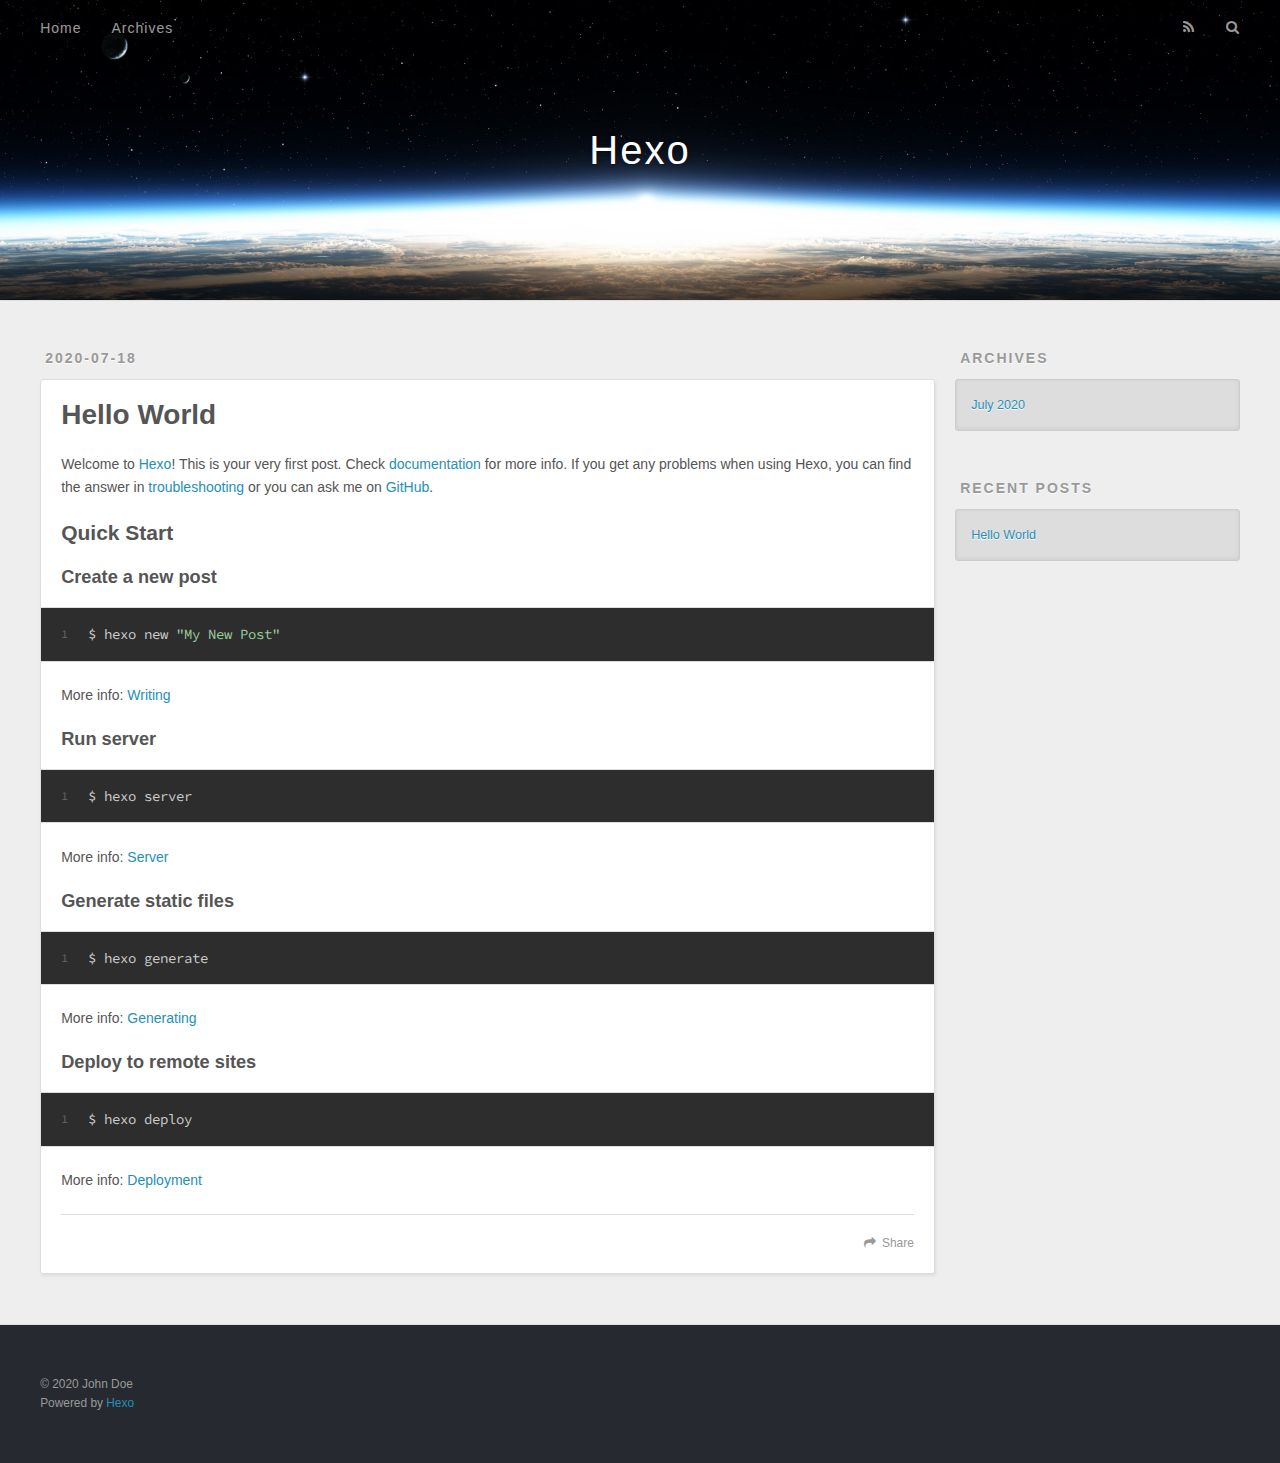
==== index.html @ 833735c4 "Site updated: 2020-07-18 14:17:21" ====
<!DOCTYPE html>
<html>
<head>
  <meta charset="utf-8">
  

  
  <title>Hexo</title>
  <meta name="viewport" content="width=device-width, initial-scale=1, maximum-scale=1">
  <meta property="og:type" content="website">
<meta property="og:title" content="Hexo">
<meta property="og:url" content="http://yoursite.com/index.html">
<meta property="og:site_name" content="Hexo">
<meta property="og:locale" content="en_US">
<meta property="article:author" content="John Doe">
<meta name="twitter:card" content="summary">
  
    <link rel="alternate" href="/atom.xml" title="Hexo" type="application/atom+xml">
  
  
    <link rel="icon" href="/favicon.png">
  
  
    <link href="//fonts.googleapis.com/css?family=Source+Code+Pro" rel="stylesheet" type="text/css">
  
  
<link rel="stylesheet" href="/css/style.css">

<meta name="generator" content="Hexo 4.2.1"></head>

<body>
  <div id="container">
    <div id="wrap">
      <header id="header">
  <div id="banner"></div>
  <div id="header-outer" class="outer">
    <div id="header-title" class="inner">
      <h1 id="logo-wrap">
        <a href="/" id="logo">Hexo</a>
      </h1>
      
    </div>
    <div id="header-inner" class="inner">
      <nav id="main-nav">
        <a id="main-nav-toggle" class="nav-icon"></a>
        
          <a class="main-nav-link" href="/">Home</a>
        
          <a class="main-nav-link" href="/archives">Archives</a>
        
      </nav>
      <nav id="sub-nav">
        
          <a id="nav-rss-link" class="nav-icon" href="/atom.xml" title="RSS Feed"></a>
        
        <a id="nav-search-btn" class="nav-icon" title="Search"></a>
      </nav>
      <div id="search-form-wrap">
        <form action="//google.com/search" method="get" accept-charset="UTF-8" class="search-form"><input type="search" name="q" class="search-form-input" placeholder="Search"><button type="submit" class="search-form-submit">&#xF002;</button><input type="hidden" name="sitesearch" value="http://yoursite.com"></form>
      </div>
    </div>
  </div>
</header>
      <div class="outer">
        <section id="main">
  
    <article id="post-hello-world" class="article article-type-post" itemscope itemprop="blogPost">
  <div class="article-meta">
    <a href="/2020/07/18/hello-world/" class="article-date">
  <time datetime="2020-07-18T04:53:25.708Z" itemprop="datePublished">2020-07-18</time>
</a>
    
  </div>
  <div class="article-inner">
    
    
      <header class="article-header">
        
  
    <h1 itemprop="name">
      <a class="article-title" href="/2020/07/18/hello-world/">Hello World</a>
    </h1>
  

      </header>
    
    <div class="article-entry" itemprop="articleBody">
      
        <p>Welcome to <a href="https://hexo.io/" target="_blank" rel="noopener">Hexo</a>! This is your very first post. Check <a href="https://hexo.io/docs/" target="_blank" rel="noopener">documentation</a> for more info. If you get any problems when using Hexo, you can find the answer in <a href="https://hexo.io/docs/troubleshooting.html" target="_blank" rel="noopener">troubleshooting</a> or you can ask me on <a href="https://github.com/hexojs/hexo/issues" target="_blank" rel="noopener">GitHub</a>.</p>
<h2 id="Quick-Start"><a href="#Quick-Start" class="headerlink" title="Quick Start"></a>Quick Start</h2><h3 id="Create-a-new-post"><a href="#Create-a-new-post" class="headerlink" title="Create a new post"></a>Create a new post</h3><figure class="highlight bash"><table><tr><td class="gutter"><pre><span class="line">1</span><br></pre></td><td class="code"><pre><span class="line">$ hexo new <span class="string">"My New Post"</span></span><br></pre></td></tr></table></figure>

<p>More info: <a href="https://hexo.io/docs/writing.html" target="_blank" rel="noopener">Writing</a></p>
<h3 id="Run-server"><a href="#Run-server" class="headerlink" title="Run server"></a>Run server</h3><figure class="highlight bash"><table><tr><td class="gutter"><pre><span class="line">1</span><br></pre></td><td class="code"><pre><span class="line">$ hexo server</span><br></pre></td></tr></table></figure>

<p>More info: <a href="https://hexo.io/docs/server.html" target="_blank" rel="noopener">Server</a></p>
<h3 id="Generate-static-files"><a href="#Generate-static-files" class="headerlink" title="Generate static files"></a>Generate static files</h3><figure class="highlight bash"><table><tr><td class="gutter"><pre><span class="line">1</span><br></pre></td><td class="code"><pre><span class="line">$ hexo generate</span><br></pre></td></tr></table></figure>

<p>More info: <a href="https://hexo.io/docs/generating.html" target="_blank" rel="noopener">Generating</a></p>
<h3 id="Deploy-to-remote-sites"><a href="#Deploy-to-remote-sites" class="headerlink" title="Deploy to remote sites"></a>Deploy to remote sites</h3><figure class="highlight bash"><table><tr><td class="gutter"><pre><span class="line">1</span><br></pre></td><td class="code"><pre><span class="line">$ hexo deploy</span><br></pre></td></tr></table></figure>

<p>More info: <a href="https://hexo.io/docs/one-command-deployment.html" target="_blank" rel="noopener">Deployment</a></p>

      
    </div>
    <footer class="article-footer">
      <a data-url="http://yoursite.com/2020/07/18/hello-world/" data-id="ckcr6ho5l0000eovchwhme8ie" class="article-share-link">Share</a>
      
      
    </footer>
  </div>
  
</article>


  


</section>
        
          <aside id="sidebar">
  
    

  
    

  
    
  
    
  <div class="widget-wrap">
    <h3 class="widget-title">Archives</h3>
    <div class="widget">
      <ul class="archive-list"><li class="archive-list-item"><a class="archive-list-link" href="/archives/2020/07/">July 2020</a></li></ul>
    </div>
  </div>


  
    
  <div class="widget-wrap">
    <h3 class="widget-title">Recent Posts</h3>
    <div class="widget">
      <ul>
        
          <li>
            <a href="/2020/07/18/hello-world/">Hello World</a>
          </li>
        
      </ul>
    </div>
  </div>

  
</aside>
        
      </div>
      <footer id="footer">
  
  <div class="outer">
    <div id="footer-info" class="inner">
      &copy; 2020 John Doe<br>
      Powered by <a href="http://hexo.io/" target="_blank">Hexo</a>
    </div>
  </div>
</footer>
    </div>
    <nav id="mobile-nav">
  
    <a href="/" class="mobile-nav-link">Home</a>
  
    <a href="/archives" class="mobile-nav-link">Archives</a>
  
</nav>
    

<script src="//ajax.googleapis.com/ajax/libs/jquery/2.0.3/jquery.min.js"></script>


  
<link rel="stylesheet" href="/fancybox/jquery.fancybox.css">

  
<script src="/fancybox/jquery.fancybox.pack.js"></script>




<script src="/js/script.js"></script>




  </div>
</body>
</html>
---- css/style.css ----
body {
  width: 100%;
}
body:before,
body:after {
  content: "";
  display: table;
}
body:after {
  clear: both;
}
html,
body,
div,
span,
applet,
object,
iframe,
h1,
h2,
h3,
h4,
h5,
h6,
p,
blockquote,
pre,
a,
abbr,
acronym,
address,
big,
cite,
code,
del,
dfn,
em,
img,
ins,
kbd,
q,
s,
samp,
small,
strike,
strong,
sub,
sup,
tt,
var,
dl,
dt,
dd,
ol,
ul,
li,
fieldset,
form,
label,
legend,
table,
caption,
tbody,
tfoot,
thead,
tr,
th,
td {
  margin: 0;
  padding: 0;
  border: 0;
  outline: 0;
  font-weight: inherit;
  font-style: inherit;
  font-family: inherit;
  font-size: 100%;
  vertical-align: baseline;
}
body {
  line-height: 1;
  color: #000;
  background: #fff;
}
ol,
ul {
  list-style: none;
}
table {
  border-collapse: separate;
  border-spacing: 0;
  vertical-align: middle;
}
caption,
th,
td {
  text-align: left;
  font-weight: normal;
  vertical-align: middle;
}
a img {
  border: none;
}
input,
button {
  margin: 0;
  padding: 0;
}
input::-moz-focus-inner,
button::-moz-focus-inner {
  border: 0;
  padding: 0;
}
@font-face {
  font-family: FontAwesome;
  font-style: normal;
  font-weight: normal;
  src: url("fonts/fontawesome-webfont.eot?v=#4.0.3");
  src: url("fonts/fontawesome-webfont.eot?#iefix&v=#4.0.3") format("embedded-opentype"), url("fonts/fontawesome-webfont.woff?v=#4.0.3") format("woff"), url("fonts/fontawesome-webfont.ttf?v=#4.0.3") format("truetype"), url("fonts/fontawesome-webfont.svg#fontawesomeregular?v=#4.0.3") format("svg");
}
html,
body,
#container {
  height: 100%;
}
body {
  background: #eee;
  font: 14px -apple-system, BlinkMacSystemFont, "Segoe UI", "Roboto", "Oxygen", "Ubuntu", "Cantarell", "Fira Sans", "Droid Sans", "Helvetica Neue", sans-serif;
  -webkit-text-size-adjust: 100%;
}
.outer {
  max-width: 1220px;
  margin: 0 auto;
  padding: 0 20px;
}
.outer:before,
.outer:after {
  content: "";
  display: table;
}
.outer:after {
  clear: both;
}
.inner {
  display: inline;
  float: left;
  width: 98.33333333333333%;
  margin: 0 0.833333333333333%;
}
.left,
.alignleft {
  float: left;
}
.right,
.alignright {
  float: right;
}
.clear {
  clear: both;
}
#container {
  position: relative;
}
.mobile-nav-on {
  overflow: hidden;
}
#wrap {
  height: 100%;
  width: 100%;
  position: absolute;
  top: 0;
  left: 0;
  -webkit-transition: 0.2s ease-out;
  -moz-transition: 0.2s ease-out;
  -ms-transition: 0.2s ease-out;
  transition: 0.2s ease-out;
  z-index: 1;
  background: #eee;
}
.mobile-nav-on #wrap {
  left: 280px;
}
@media screen and (min-width: 768px) {
  #main {
    display: inline;
    float: left;
    width: 73.33333333333333%;
    margin: 0 0.833333333333333%;
  }
}
.article-date,
.article-category-link,
.archive-year,
.widget-title {
  text-decoration: none;
  text-transform: uppercase;
  letter-spacing: 2px;
  color: #999;
  margin-bottom: 1em;
  margin-left: 5px;
  line-height: 1em;
  text-shadow: 0 1px #fff;
  font-weight: bold;
}
.article-inner,
.archive-article-inner {
  background: #fff;
  -webkit-box-shadow: 1px 2px 3px #ddd;
  box-shadow: 1px 2px 3px #ddd;
  border: 1px solid #ddd;
  border-radius: 3px;
}
.article-entry h1,
.widget h1 {
  font-size: 2em;
}
.article-entry h2,
.widget h2 {
  font-size: 1.5em;
}
.article-entry h3,
.widget h3 {
  font-size: 1.3em;
}
.article-entry h4,
.widget h4 {
  font-size: 1.2em;
}
.article-entry h5,
.widget h5 {
  font-size: 1em;
}
.article-entry h6,
.widget h6 {
  font-size: 1em;
  color: #999;
}
.article-entry hr,
.widget hr {
  border: 1px dashed #ddd;
}
.article-entry strong,
.widget strong {
  font-weight: bold;
}
.article-entry em,
.widget em,
.article-entry cite,
.widget cite {
  font-style: italic;
}
.article-entry sup,
.widget sup,
.article-entry sub,
.widget sub {
  font-size: 0.75em;
  line-height: 0;
  position: relative;
  vertical-align: baseline;
}
.article-entry sup,
.widget sup {
  top: -0.5em;
}
.article-entry sub,
.widget sub {
  bottom: -0.2em;
}
.article-entry small,
.widget small {
  font-size: 0.85em;
}
.article-entry acronym,
.widget acronym,
.article-entry abbr,
.widget abbr {
  border-bottom: 1px dotted;
}
.article-entry ul,
.widget ul,
.article-entry ol,
.widget ol,
.article-entry dl,
.widget dl {
  margin: 0 20px;
  line-height: 1.6em;
}
.article-entry ul ul,
.widget ul ul,
.article-entry ol ul,
.widget ol ul,
.article-entry ul ol,
.widget ul ol,
.article-entry ol ol,
.widget ol ol {
  margin-top: 0;
  margin-bottom: 0;
}
.article-entry ul,
.widget ul {
  list-style: disc;
}
.article-entry ol,
.widget ol {
  list-style: decimal;
}
.article-entry dt,
.widget dt {
  font-weight: bold;
}
#header {
  height: 300px;
  position: relative;
  border-bottom: 1px solid #ddd;
}
#header:before,
#header:after {
  content: "";
  position: absolute;
  left: 0;
  right: 0;
  height: 40px;
}
#header:before {
  top: 0;
  background: -webkit-linear-gradient(rgba(0,0,0,0.2), transparent);
  background: -moz-linear-gradient(rgba(0,0,0,0.2), transparent);
  background: -ms-linear-gradient(rgba(0,0,0,0.2), transparent);
  background: linear-gradient(rgba(0,0,0,0.2), transparent);
}
#header:after {
  bottom: 0;
  background: -webkit-linear-gradient(transparent, rgba(0,0,0,0.2));
  background: -moz-linear-gradient(transparent, rgba(0,0,0,0.2));
  background: -ms-linear-gradient(transparent, rgba(0,0,0,0.2));
  background: linear-gradient(transparent, rgba(0,0,0,0.2));
}
#header-outer {
  height: 100%;
  position: relative;
}
#header-inner {
  position: relative;
  overflow: hidden;
}
#banner {
  position: absolute;
  top: 0;
  left: 0;
  width: 100%;
  height: 100%;
  background: url("images/banner.jpg") center #000;
  -webkit-background-size: cover;
  -moz-background-size: cover;
  background-size: cover;
  z-index: -1;
}
#header-title {
  text-align: center;
  height: 40px;
  position: absolute;
  top: 50%;
  left: 0;
  margin-top: -20px;
}
#logo,
#subtitle {
  text-decoration: none;
  color: #fff;
  font-weight: 300;
  text-shadow: 0 1px 4px rgba(0,0,0,0.3);
}
#logo {
  font-size: 40px;
  line-height: 40px;
  letter-spacing: 2px;
}
#subtitle {
  font-size: 16px;
  line-height: 16px;
  letter-spacing: 1px;
}
#subtitle-wrap {
  margin-top: 16px;
}
#main-nav {
  float: left;
  margin-left: -15px;
}
.nav-icon,
.main-nav-link {
  float: left;
  color: #fff;
  opacity: 0.6;
  text-decoration: none;
  text-shadow: 0 1px rgba(0,0,0,0.2);
  -webkit-transition: opacity 0.2s;
  -moz-transition: opacity 0.2s;
  -ms-transition: opacity 0.2s;
  transition: opacity 0.2s;
  display: block;
  padding: 20px 15px;
}
.nav-icon:hover,
.main-nav-link:hover {
  opacity: 1;
}
.nav-icon {
  font-family: FontAwesome;
  text-align: center;
  font-size: 14px;
  width: 14px;
  height: 14px;
  padding: 20px 15px;
  position: relative;
  cursor: pointer;
}
.main-nav-link {
  font-weight: 300;
  letter-spacing: 1px;
}
@media screen and (max-width: 479px) {
  .main-nav-link {
    display: none;
  }
}
#main-nav-toggle {
  display: none;
}
#main-nav-toggle:before {
  content: "\f0c9";
}
@media screen and (max-width: 479px) {
  #main-nav-toggle {
    display: block;
  }
}
#sub-nav {
  float: right;
  margin-right: -15px;
}
#nav-rss-link:before {
  content: "\f09e";
}
#nav-search-btn:before {
  content: "\f002";
}
#search-form-wrap {
  position: absolute;
  top: 15px;
  width: 150px;
  height: 30px;
  right: -150px;
  opacity: 0;
  -webkit-transition: 0.2s ease-out;
  -moz-transition: 0.2s ease-out;
  -ms-transition: 0.2s ease-out;
  transition: 0.2s ease-out;
}
#search-form-wrap.on {
  opacity: 1;
  right: 0;
}
@media screen and (max-width: 479px) {
  #search-form-wrap {
    width: 100%;
    right: -100%;
  }
}
.search-form {
  position: absolute;
  top: 0;
  left: 0;
  right: 0;
  background: #fff;
  padding: 5px 15px;
  border-radius: 15px;
  -webkit-box-shadow: 0 0 10px rgba(0,0,0,0.3);
  box-shadow: 0 0 10px rgba(0,0,0,0.3);
}
.search-form-input {
  border: none;
  background: none;
  color: #555;
  width: 100%;
  font: 13px -apple-system, BlinkMacSystemFont, "Segoe UI", "Roboto", "Oxygen", "Ubuntu", "Cantarell", "Fira Sans", "Droid Sans", "Helvetica Neue", sans-serif;
  outline: none;
}
.search-form-input::-webkit-search-results-decoration,
.search-form-input::-webkit-search-cancel-button {
  -webkit-appearance: none;
}
.search-form-submit {
  position: absolute;
  top: 50%;
  right: 10px;
  margin-top: -7px;
  font: 13px FontAwesome;
  border: none;
  background: none;
  color: #bbb;
  cursor: pointer;
}
.search-form-submit:hover,
.search-form-submit:focus {
  color: #777;
}
.article {
  margin: 50px 0;
}
.article-inner {
  overflow: hidden;
}
.article-meta:before,
.article-meta:after {
  content: "";
  display: table;
}
.article-meta:after {
  clear: both;
}
.article-date {
  float: left;
}
.article-category {
  float: left;
  line-height: 1em;
  color: #ccc;
  text-shadow: 0 1px #fff;
  margin-left: 8px;
}
.article-category:before {
  content: "\2022";
}
.article-category-link {
  margin: 0 12px 1em;
}
.article-header {
  padding: 20px 20px 0;
}
.article-title {
  text-decoration: none;
  font-size: 2em;
  font-weight: bold;
  color: #555;
  line-height: 1.1em;
  -webkit-transition: color 0.2s;
  -moz-transition: color 0.2s;
  -ms-transition: color 0.2s;
  transition: color 0.2s;
}
a.article-title:hover {
  color: #258fb8;
}
.article-entry {
  color: #555;
  padding: 0 20px;
}
.article-entry:before,
.article-entry:after {
  content: "";
  display: table;
}
.article-entry:after {
  clear: both;
}
.article-entry p,
.article-entry table {
  line-height: 1.6em;
  margin: 1.6em 0;
}
.article-entry h1,
.article-entry h2,
.article-entry h3,
.article-entry h4,
.article-entry h5,
.article-entry h6 {
  font-weight: bold;
}
.article-entry h1,
.article-entry h2,
.article-entry h3,
.article-entry h4,
.article-entry h5,
.article-entry h6 {
  line-height: 1.1em;
  margin: 1.1em 0;
}
.article-entry a {
  color: #258fb8;
  text-decoration: none;
}
.article-entry a:hover {
  text-decoration: underline;
}
.article-entry ul,
.article-entry ol,
.article-entry dl {
  margin-top: 1.6em;
  margin-bottom: 1.6em;
}
.article-entry img,
.article-entry video {
  max-width: 100%;
  height: auto;
  display: block;
  margin: auto;
}
.article-entry iframe {
  border: none;
}
.article-entry table {
  width: 100%;
  border-collapse: collapse;
  border-spacing: 0;
}
.article-entry th {
  font-weight: bold;
  border-bottom: 3px solid #ddd;
  padding-bottom: 0.5em;
}
.article-entry td {
  border-bottom: 1px solid #ddd;
  padding: 10px 0;
}
.article-entry blockquote {
  font-family: Georgia, "Times New Roman", serif;
  font-size: 1.4em;
  margin: 1.6em 20px;
  text-align: center;
}
.article-entry blockquote footer {
  font-size: 14px;
  margin: 1.6em 0;
  font-family: -apple-system, BlinkMacSystemFont, "Segoe UI", "Roboto", "Oxygen", "Ubuntu", "Cantarell", "Fira Sans", "Droid Sans", "Helvetica Neue", sans-serif;
}
.article-entry blockquote footer cite:before {
  content: "—";
  padding: 0 0.5em;
}
.article-entry .pullquote {
  text-align: left;
  width: 45%;
  margin: 0;
}
.article-entry .pullquote.left {
  margin-left: 0.5em;
  margin-right: 1em;
}
.article-entry .pullquote.right {
  margin-right: 0.5em;
  margin-left: 1em;
}
.article-entry .caption {
  color: #999;
  display: block;
  font-size: 0.9em;
  margin-top: 0.5em;
  position: relative;
  text-align: center;
}
.article-entry .video-container {
  position: relative;
  padding-top: 56.25%;
  height: 0;
  overflow: hidden;
}
.article-entry .video-container iframe,
.article-entry .video-container object,
.article-entry .video-container embed {
  position: absolute;
  top: 0;
  left: 0;
  width: 100%;
  height: 100%;
  margin-top: 0;
}
.article-more-link a {
  display: inline-block;
  line-height: 1em;
  padding: 6px 15px;
  border-radius: 15px;
  background: #eee;
  color: #999;
  text-shadow: 0 1px #fff;
  text-decoration: none;
}
.article-more-link a:hover {
  background: #258fb8;
  color: #fff;
  text-decoration: none;
  text-shadow: 0 1px #1e7293;
}
.article-footer {
  font-size: 0.85em;
  line-height: 1.6em;
  border-top: 1px solid #ddd;
  padding-top: 1.6em;
  margin: 0 20px 20px;
}
.article-footer:before,
.article-footer:after {
  content: "";
  display: table;
}
.article-footer:after {
  clear: both;
}
.article-footer a {
  color: #999;
  text-decoration: none;
}
.article-footer a:hover {
  color: #555;
}
.article-tag-list-item {
  float: left;
  margin-right: 10px;
}
.article-tag-list-link:before {
  content: "#";
}
.article-comment-link {
  float: right;
}
.article-comment-link:before {
  content: "\f075";
  font-family: FontAwesome;
  padding-right: 8px;
}
.article-share-link {
  cursor: pointer;
  float: right;
  margin-left: 20px;
}
.article-share-link:before {
  content: "\f064";
  font-family: FontAwesome;
  padding-right: 6px;
}
#article-nav {
  position: relative;
}
#article-nav:before,
#article-nav:after {
  content: "";
  display: table;
}
#article-nav:after {
  clear: both;
}
@media screen and (min-width: 768px) {
  #article-nav {
    margin: 50px 0;
  }
  #article-nav:before {
    width: 8px;
    height: 8px;
    position: absolute;
    top: 50%;
    left: 50%;
    margin-top: -4px;
    margin-left: -4px;
    content: "";
    border-radius: 50%;
    background: #ddd;
    -webkit-box-shadow: 0 1px 2px #fff;
    box-shadow: 0 1px 2px #fff;
  }
}
.article-nav-link-wrap {
  text-decoration: none;
  text-shadow: 0 1px #fff;
  color: #999;
  -webkit-box-sizing: border-box;
  -moz-box-sizing: border-box;
  box-sizing: border-box;
  margin-top: 50px;
  text-align: center;
  display: block;
}
.article-nav-link-wrap:hover {
  color: #555;
}
@media screen and (min-width: 768px) {
  .article-nav-link-wrap {
    width: 50%;
    margin-top: 0;
  }
}
@media screen and (min-width: 768px) {
  #article-nav-newer {
    float: left;
    text-align: right;
    padding-right: 20px;
  }
}
@media screen and (min-width: 768px) {
  #article-nav-older {
    float: right;
    text-align: left;
    padding-left: 20px;
  }
}
.article-nav-caption {
  text-transform: uppercase;
  letter-spacing: 2px;
  color: #ddd;
  line-height: 1em;
  font-weight: bold;
}
#article-nav-newer .article-nav-caption {
  margin-right: -2px;
}
.article-nav-title {
  font-size: 0.85em;
  line-height: 1.6em;
  margin-top: 0.5em;
}
.article-share-box {
  position: absolute;
  display: none;
  background: #fff;
  -webkit-box-shadow: 1px 2px 10px rgba(0,0,0,0.2);
  box-shadow: 1px 2px 10px rgba(0,0,0,0.2);
  border-radius: 3px;
  margin-left: -145px;
  overflow: hidden;
  z-index: 1;
}
.article-share-box.on {
  display: block;
}
.article-share-input {
  width: 100%;
  background: none;
  -webkit-box-sizing: border-box;
  -moz-box-sizing: border-box;
  box-sizing: border-box;
  font: 14px -apple-system, BlinkMacSystemFont, "Segoe UI", "Roboto", "Oxygen", "Ubuntu", "Cantarell", "Fira Sans", "Droid Sans", "Helvetica Neue", sans-serif;
  padding: 0 15px;
  color: #555;
  outline: none;
  border: 1px solid #ddd;
  border-radius: 3px 3px 0 0;
  height: 36px;
  line-height: 36px;
}
.article-share-links {
  background: #eee;
}
.article-share-links:before,
.article-share-links:after {
  content: "";
  display: table;
}
.article-share-links:after {
  clear: both;
}
.article-share-twitter,
.article-share-facebook,
.article-share-pinterest,
.article-share-google {
  width: 50px;
  height: 36px;
  display: block;
  float: left;
  position: relative;
  color: #999;
  text-shadow: 0 1px #fff;
}
.article-share-twitter:before,
.article-share-facebook:before,
.article-share-pinterest:before,
.article-share-google:before {
  font-size: 20px;
  font-family: FontAwesome;
  width: 20px;
  height: 20px;
  position: absolute;
  top: 50%;
  left: 50%;
  margin-top: -10px;
  margin-left: -10px;
  text-align: center;
}
.article-share-twitter:hover,
.article-share-facebook:hover,
.article-share-pinterest:hover,
.article-share-google:hover {
  color: #fff;
}
.article-share-twitter:before {
  content: "\f099";
}
.article-share-twitter:hover {
  background: #00aced;
  text-shadow: 0 1px #008abe;
}
.article-share-facebook:before {
  content: "\f09a";
}
.article-share-facebook:hover {
  background: #3b5998;
  text-shadow: 0 1px #2f477a;
}
.article-share-pinterest:before {
  content: "\f0d2";
}
.article-share-pinterest:hover {
  background: #cb2027;
  text-shadow: 0 1px #a21a1f;
}
.article-share-google:before {
  content: "\f0d5";
}
.article-share-google:hover {
  background: #dd4b39;
  text-shadow: 0 1px #be3221;
}
.article-gallery {
  background: #000;
  position: relative;
}
.article-gallery-photos {
  position: relative;
  overflow: hidden;
}
.article-gallery-img {
  display: none;
  max-width: 100%;
}
.article-gallery-img:first-child {
  display: block;
}
.article-gallery-img.loaded {
  position: absolute;
  display: block;
}
.article-gallery-img img {
  display: block;
  max-width: 100%;
  margin: 0 auto;
}
#comments {
  background: #fff;
  -webkit-box-shadow: 1px 2px 3px #ddd;
  box-shadow: 1px 2px 3px #ddd;
  padding: 20px;
  border: 1px solid #ddd;
  border-radius: 3px;
  margin: 50px 0;
}
#comments a {
  color: #258fb8;
}
.archives-wrap {
  margin: 50px 0;
}
.archives:before,
.archives:after {
  content: "";
  display: table;
}
.archives:after {
  clear: both;
}
.archive-year-wrap {
  margin-bottom: 1em;
}
.archives {
  -webkit-column-gap: 10px;
  -moz-column-gap: 10px;
  column-gap: 10px;
}
@media screen and (min-width: 480px) and (max-width: 767px) {
  .archives {
    -webkit-column-count: 2;
    -moz-column-count: 2;
    column-count: 2;
  }
}
@media screen and (min-width: 768px) {
  .archives {
    -webkit-column-count: 3;
    -moz-column-count: 3;
    column-count: 3;
  }
}
.archive-article {
  -webkit-column-break-inside: avoid;
  page-break-inside: avoid;
  overflow: hidden;
  break-inside: avoid-column;
}
.archive-article-inner {
  padding: 10px;
  margin-bottom: 15px;
}
.archive-article-title {
  text-decoration: none;
  font-weight: bold;
  color: #555;
  -webkit-transition: color 0.2s;
  -moz-transition: color 0.2s;
  -ms-transition: color 0.2s;
  transition: color 0.2s;
  line-height: 1.6em;
}
.archive-article-title:hover {
  color: #258fb8;
}
.archive-article-footer {
  margin-top: 1em;
}
.archive-article-date {
  color: #999;
  text-decoration: none;
  font-size: 0.85em;
  line-height: 1em;
  margin-bottom: 0.5em;
  display: block;
}
#page-nav {
  margin: 50px auto;
  background: #fff;
  -webkit-box-shadow: 1px 2px 3px #ddd;
  box-shadow: 1px 2px 3px #ddd;
  border: 1px solid #ddd;
  border-radius: 3px;
  text-align: center;
  color: #999;
  overflow: hidden;
}
#page-nav:before,
#page-nav:after {
  content: "";
  display: table;
}
#page-nav:after {
  clear: both;
}
#page-nav a,
#page-nav span {
  padding: 10px 20px;
  line-height: 1;
  height: 2ex;
}
#page-nav a {
  color: #999;
  text-decoration: none;
}
#page-nav a:hover {
  background: #999;
  color: #fff;
}
#page-nav .prev {
  float: left;
}
#page-nav .next {
  float: right;
}
#page-nav .page-number {
  display: inline-block;
}
@media screen and (max-width: 479px) {
  #page-nav .page-number {
    display: none;
  }
}
#page-nav .current {
  color: #555;
  font-weight: bold;
}
#page-nav .space {
  color: #ddd;
}
#footer {
  background: #262a30;
  padding: 50px 0;
  border-top: 1px solid #ddd;
  color: #999;
}
#footer a {
  color: #258fb8;
  text-decoration: none;
}
#footer a:hover {
  text-decoration: underline;
}
#footer-info {
  line-height: 1.6em;
  font-size: 0.85em;
}
.article-entry pre,
.article-entry .highlight {
  background: #2d2d2d;
  margin: 0 -20px;
  padding: 15px 20px;
  border-style: solid;
  border-color: #ddd;
  border-width: 1px 0;
  overflow: auto;
  color: #ccc;
  line-height: 22.400000000000002px;
}
.article-entry .highlight .gutter pre,
.article-entry .gist .gist-file .gist-data .line-numbers {
  color: #666;
  font-size: 0.85em;
}
.article-entry pre,
.article-entry code {
  font-family: "Source Code Pro", Consolas, Monaco, Menlo, Consolas, monospace;
}
.article-entry code {
  background: #eee;
  text-shadow: 0 1px #fff;
  padding: 0 0.3em;
}
.article-entry pre code {
  background: none;
  text-shadow: none;
  padding: 0;
}
.article-entry .highlight pre {
  border: none;
  margin: 0;
  padding: 0;
}
.article-entry .highlight table {
  margin: 0;
  width: auto;
}
.article-entry .highlight td {
  border: none;
  padding: 0;
}
.article-entry .highlight figcaption {
  font-size: 0.85em;
  color: #999;
  line-height: 1em;
  margin-bottom: 1em;
}
.article-entry .highlight figcaption:before,
.article-entry .highlight figcaption:after {
  content: "";
  display: table;
}
.article-entry .highlight figcaption:after {
  clear: both;
}
.article-entry .highlight figcaption a {
  float: right;
}
.article-entry .highlight .gutter pre {
  text-align: right;
  padding-right: 20px;
}
.article-entry .highlight .line {
  height: 22.400000000000002px;
}
.article-entry .highlight .line.marked {
  background: #515151;
}
.article-entry .gist {
  margin: 0 -20px;
  border-style: solid;
  border-color: #ddd;
  border-width: 1px 0;
  background: #2d2d2d;
  padding: 15px 20px 15px 0;
}
.article-entry .gist .gist-file {
  border: none;
  font-family: "Source Code Pro", Consolas, Monaco, Menlo, Consolas, monospace;
  margin: 0;
}
.article-entry .gist .gist-file .gist-data {
  background: none;
  border: none;
}
.article-entry .gist .gist-file .gist-data .line-numbers {
  background: none;
  border: none;
  padding: 0 20px 0 0;
}
.article-entry .gist .gist-file .gist-data .line-data {
  padding: 0 !important;
}
.article-entry .gist .gist-file .highlight {
  margin: 0;
  padding: 0;
  border: none;
}
.article-entry .gist .gist-file .gist-meta {
  background: #2d2d2d;
  color: #999;
  font: 0.85em -apple-system, BlinkMacSystemFont, "Segoe UI", "Roboto", "Oxygen", "Ubuntu", "Cantarell", "Fira Sans", "Droid Sans", "Helvetica Neue", sans-serif;
  text-shadow: 0 0;
  padding: 0;
  margin-top: 1em;
  margin-left: 20px;
}
.article-entry .gist .gist-file .gist-meta a {
  color: #258fb8;
  font-weight: normal;
}
.article-entry .gist .gist-file .gist-meta a:hover {
  text-decoration: underline;
}
pre .comment,
pre .title {
  color: #999;
}
pre .variable,
pre .attribute,
pre .tag,
pre .regexp,
pre .ruby .constant,
pre .xml .tag .title,
pre .xml .pi,
pre .xml .doctype,
pre .html .doctype,
pre .css .id,
pre .css .class,
pre .css .pseudo {
  color: #f2777a;
}
pre .number,
pre .preprocessor,
pre .built_in,
pre .literal,
pre .params,
pre .constant {
  color: #f99157;
}
pre .class,
pre .ruby .class .title,
pre .css .rules .attribute {
  color: #9c9;
}
pre .string,
pre .value,
pre .inheritance,
pre .header,
pre .ruby .symbol,
pre .xml .cdata {
  color: #9c9;
}
pre .css .hexcolor {
  color: #6cc;
}
pre .function,
pre .python .decorator,
pre .python .title,
pre .ruby .function .title,
pre .ruby .title .keyword,
pre .perl .sub,
pre .javascript .title,
pre .coffeescript .title {
  color: #69c;
}
pre .keyword,
pre .javascript .function {
  color: #c9c;
}
@media screen and (max-width: 479px) {
  #mobile-nav {
    position: absolute;
    top: 0;
    left: 0;
    width: 280px;
    height: 100%;
    background: #191919;
    border-right: 1px solid #fff;
  }
}
@media screen and (max-width: 479px) {
  .mobile-nav-link {
    display: block;
    color: #999;
    text-decoration: none;
    padding: 15px 20px;
    font-weight: bold;
  }
  .mobile-nav-link:hover {
    color: #fff;
  }
}
@media screen and (min-width: 768px) {
  #sidebar {
    display: inline;
    float: left;
    width: 23.333333333333332%;
    margin: 0 0.833333333333333%;
  }
}
.widget-wrap {
  margin: 50px 0;
}
.widget {
  color: #777;
  text-shadow: 0 1px #fff;
  background: #ddd;
  -webkit-box-shadow: 0 -1px 4px #ccc inset;
  box-shadow: 0 -1px 4px #ccc inset;
  border: 1px solid #ccc;
  padding: 15px;
  border-radius: 3px;
}
.widget a {
  color: #258fb8;
  text-decoration: none;
}
.widget a:hover {
  text-decoration: underline;
}
.widget ul ul,
.widget ol ul,
.widget dl ul,
.widget ul ol,
.widget ol ol,
.widget dl ol,
.widget ul dl,
.widget ol dl,
.widget dl dl {
  margin-left: 15px;
  list-style: disc;
}
.widget {
  line-height: 1.6em;
  word-wrap: break-word;
  font-size: 0.9em;
}
.widget ul,
.widget ol {
  list-style: none;
  margin: 0;
}
.widget ul ul,
.widget ol ul,
.widget ul ol,
.widget ol ol {
  margin: 0 20px;
}
.widget ul ul,
.widget ol ul {
  list-style: disc;
}
.widget ul ol,
.widget ol ol {
  list-style: decimal;
}
.category-list-count,
.tag-list-count,
.archive-list-count {
  padding-left: 5px;
  color: #999;
  font-size: 0.85em;
}
.category-list-count:before,
.tag-list-count:before,
.archive-list-count:before {
  content: "(";
}
.category-list-count:after,
.tag-list-count:after,
.archive-list-count:after {
  content: ")";
}
.tagcloud a {
  margin-right: 5px;
  display: inline-block;
}
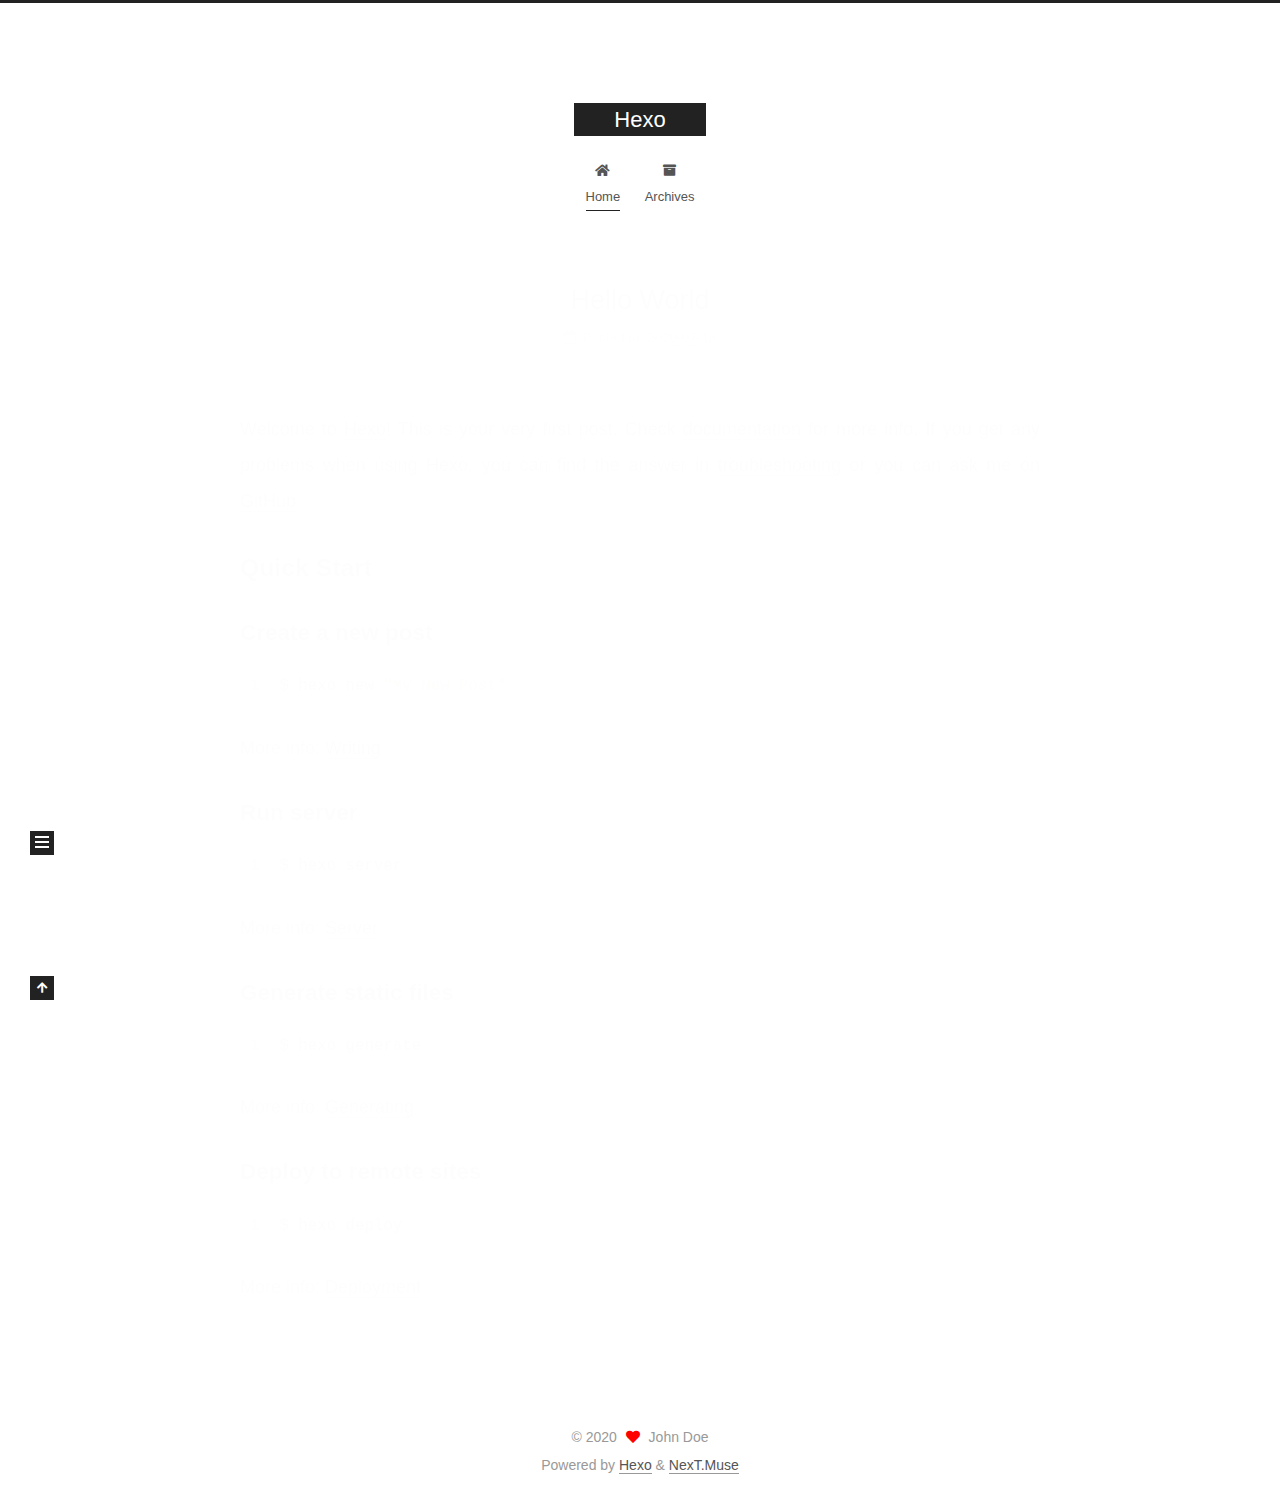
==== commit 4259f6f8: "Site updated: 2020-07-18 14:51:04" ====
--- a/index.html
+++ b/index.html
@@ -1,12 +1,25 @@
 <!DOCTYPE html>
-<html>
+<html lang="en">
 <head>
-  <meta charset="utf-8">
-  
-
-  
-  <title>Hexo</title>
-  <meta name="viewport" content="width=device-width, initial-scale=1, maximum-scale=1">
+  <meta charset="UTF-8">
+<meta name="viewport" content="width=device-width, initial-scale=1, maximum-scale=2">
+<meta name="theme-color" content="#222">
+<meta name="generator" content="Hexo 4.2.1">
+  <link rel="apple-touch-icon" sizes="180x180" href="/images/apple-touch-icon-next.png">
+  <link rel="icon" type="image/png" sizes="32x32" href="/images/favicon-32x32-next.png">
+  <link rel="icon" type="image/png" sizes="16x16" href="/images/favicon-16x16-next.png">
+  <link rel="mask-icon" href="/images/logo.svg" color="#222">
+
+<link rel="stylesheet" href="/css/main.css">
+
+
+<link rel="stylesheet" href="/lib/font-awesome/css/all.min.css">
+
+<script id="hexo-configurations">
+    var NexT = window.NexT || {};
+    var CONFIG = {"hostname":"yoursite.com","root":"/","scheme":"Muse","version":"7.8.0","exturl":false,"sidebar":{"position":"left","display":"post","padding":18,"offset":12,"onmobile":false},"copycode":{"enable":false,"show_result":false,"style":null},"back2top":{"enable":true,"sidebar":false,"scrollpercent":false},"bookmark":{"enable":false,"color":"#222","save":"auto"},"fancybox":false,"mediumzoom":false,"lazyload":false,"pangu":false,"comments":{"style":"tabs","active":null,"storage":true,"lazyload":false,"nav":null},"algolia":{"hits":{"per_page":10},"labels":{"input_placeholder":"Search for Posts","hits_empty":"We didn't find any results for the search: ${query}","hits_stats":"${hits} results found in ${time} ms"}},"localsearch":{"enable":false,"trigger":"auto","top_n_per_article":1,"unescape":false,"preload":false},"motion":{"enable":true,"async":false,"transition":{"post_block":"fadeIn","post_header":"slideDownIn","post_body":"slideDownIn","coll_header":"slideLeftIn","sidebar":"slideUpIn"}}};
+  </script>
+
   <meta property="og:type" content="website">
 <meta property="og:title" content="Hexo">
 <meta property="og:url" content="http://yoursite.com/index.html">
@@ -14,183 +27,343 @@
 <meta property="og:locale" content="en_US">
 <meta property="article:author" content="John Doe">
 <meta name="twitter:card" content="summary">
-  
-    <link rel="alternate" href="/atom.xml" title="Hexo" type="application/atom+xml">
-  
-  
-    <link rel="icon" href="/favicon.png">
-  
-  
-    <link href="//fonts.googleapis.com/css?family=Source+Code+Pro" rel="stylesheet" type="text/css">
-  
-  
-<link rel="stylesheet" href="/css/style.css">
-
-<meta name="generator" content="Hexo 4.2.1"></head>
-
-<body>
-  <div id="container">
-    <div id="wrap">
-      <header id="header">
-  <div id="banner"></div>
-  <div id="header-outer" class="outer">
-    <div id="header-title" class="inner">
-      <h1 id="logo-wrap">
-        <a href="/" id="logo">Hexo</a>
-      </h1>
+
+<link rel="canonical" href="http://yoursite.com/">
+
+
+<script id="page-configurations">
+  // https://hexo.io/docs/variables.html
+  CONFIG.page = {
+    sidebar: "",
+    isHome : true,
+    isPost : false,
+    lang   : 'en'
+  };
+</script>
+
+  <title>Hexo</title>
+  
+
+
+
+
+
+
+  <noscript>
+  <style>
+  .use-motion .brand,
+  .use-motion .menu-item,
+  .sidebar-inner,
+  .use-motion .post-block,
+  .use-motion .pagination,
+  .use-motion .comments,
+  .use-motion .post-header,
+  .use-motion .post-body,
+  .use-motion .collection-header { opacity: initial; }
+
+  .use-motion .site-title,
+  .use-motion .site-subtitle {
+    opacity: initial;
+    top: initial;
+  }
+
+  .use-motion .logo-line-before i { left: initial; }
+  .use-motion .logo-line-after i { right: initial; }
+  </style>
+</noscript>
+
+</head>
+
+<body itemscope itemtype="http://schema.org/WebPage">
+  <div class="container use-motion">
+    <div class="headband"></div>
+
+    <header class="header" itemscope itemtype="http://schema.org/WPHeader">
+      <div class="header-inner"><div class="site-brand-container">
+  <div class="site-nav-toggle">
+    <div class="toggle" aria-label="Toggle navigation bar">
+      <span class="toggle-line toggle-line-first"></span>
+      <span class="toggle-line toggle-line-middle"></span>
+      <span class="toggle-line toggle-line-last"></span>
+    </div>
+  </div>
+
+  <div class="site-meta">
+
+    <a href="/" class="brand" rel="start">
+      <span class="logo-line-before"><i></i></span>
+      <h1 class="site-title">Hexo</h1>
+      <span class="logo-line-after"><i></i></span>
+    </a>
+  </div>
+
+  <div class="site-nav-right">
+    <div class="toggle popup-trigger">
+    </div>
+  </div>
+</div>
+
+
+
+
+<nav class="site-nav">
+  <ul id="menu" class="main-menu menu">
+        <li class="menu-item menu-item-home">
+
+    <a href="/" rel="section"><i class="fa fa-home fa-fw"></i>Home</a>
+
+  </li>
+        <li class="menu-item menu-item-archives">
+
+    <a href="/archives/" rel="section"><i class="fa fa-archive fa-fw"></i>Archives</a>
+
+  </li>
+  </ul>
+</nav>
+
+
+
+
+</div>
+    </header>
+
+    
+  <div class="back-to-top">
+    <i class="fa fa-arrow-up"></i>
+    <span>0%</span>
+  </div>
+
+
+    <main class="main">
+      <div class="main-inner">
+        <div class="content-wrap">
+          
+
+          <div class="content index posts-expand">
+            
+      
+  
+  
+  <article itemscope itemtype="http://schema.org/Article" class="post-block" lang="en">
+    <link itemprop="mainEntityOfPage" href="http://yoursite.com/2020/07/18/hello-world/">
+
+    <span hidden itemprop="author" itemscope itemtype="http://schema.org/Person">
+      <meta itemprop="image" content="/images/avatar.gif">
+      <meta itemprop="name" content="John Doe">
+      <meta itemprop="description" content="">
+    </span>
+
+    <span hidden itemprop="publisher" itemscope itemtype="http://schema.org/Organization">
+      <meta itemprop="name" content="Hexo">
+    </span>
+      <header class="post-header">
+        <h2 class="post-title" itemprop="name headline">
+          
+            <a href="/2020/07/18/hello-world/" class="post-title-link" itemprop="url">Hello World</a>
+        </h2>
+
+        <div class="post-meta">
+            <span class="post-meta-item">
+              <span class="post-meta-item-icon">
+                <i class="far fa-calendar"></i>
+              </span>
+              <span class="post-meta-item-text">Posted on</span>
+
+              <time title="Created: 2020-07-18 13:53:25" itemprop="dateCreated datePublished" datetime="2020-07-18T13:53:25+09:00">2020-07-18</time>
+            </span>
+
+          
+
+        </div>
+      </header>
+
+    
+    
+    
+    <div class="post-body" itemprop="articleBody">
+
+      
+          <p>Welcome to <a href="https://hexo.io/" target="_blank" rel="noopener">Hexo</a>! This is your very first post. Check <a href="https://hexo.io/docs/" target="_blank" rel="noopener">documentation</a> for more info. If you get any problems when using Hexo, you can find the answer in <a href="https://hexo.io/docs/troubleshooting.html" target="_blank" rel="noopener">troubleshooting</a> or you can ask me on <a href="https://github.com/hexojs/hexo/issues" target="_blank" rel="noopener">GitHub</a>.</p>
+<h2 id="Quick-Start"><a href="#Quick-Start" class="headerlink" title="Quick Start"></a>Quick Start</h2><h3 id="Create-a-new-post"><a href="#Create-a-new-post" class="headerlink" title="Create a new post"></a>Create a new post</h3><figure class="highlight bash"><table><tr><td class="gutter"><pre><span class="line">1</span><br></pre></td><td class="code"><pre><span class="line">$ hexo new <span class="string">"My New Post"</span></span><br></pre></td></tr></table></figure>
+
+<p>More info: <a href="https://hexo.io/docs/writing.html" target="_blank" rel="noopener">Writing</a></p>
+<h3 id="Run-server"><a href="#Run-server" class="headerlink" title="Run server"></a>Run server</h3><figure class="highlight bash"><table><tr><td class="gutter"><pre><span class="line">1</span><br></pre></td><td class="code"><pre><span class="line">$ hexo server</span><br></pre></td></tr></table></figure>
+
+<p>More info: <a href="https://hexo.io/docs/server.html" target="_blank" rel="noopener">Server</a></p>
+<h3 id="Generate-static-files"><a href="#Generate-static-files" class="headerlink" title="Generate static files"></a>Generate static files</h3><figure class="highlight bash"><table><tr><td class="gutter"><pre><span class="line">1</span><br></pre></td><td class="code"><pre><span class="line">$ hexo generate</span><br></pre></td></tr></table></figure>
+
+<p>More info: <a href="https://hexo.io/docs/generating.html" target="_blank" rel="noopener">Generating</a></p>
+<h3 id="Deploy-to-remote-sites"><a href="#Deploy-to-remote-sites" class="headerlink" title="Deploy to remote sites"></a>Deploy to remote sites</h3><figure class="highlight bash"><table><tr><td class="gutter"><pre><span class="line">1</span><br></pre></td><td class="code"><pre><span class="line">$ hexo deploy</span><br></pre></td></tr></table></figure>
+
+<p>More info: <a href="https://hexo.io/docs/one-command-deployment.html" target="_blank" rel="noopener">Deployment</a></p>
+
       
     </div>
-    <div id="header-inner" class="inner">
-      <nav id="main-nav">
-        <a id="main-nav-toggle" class="nav-icon"></a>
+
+    
+    
+    
+      <footer class="post-footer">
+        <div class="post-eof"></div>
+      </footer>
+  </article>
+  
+  
+  
+
+
+  
+
+
+
+          </div>
+          
+
+<script>
+  window.addEventListener('tabs:register', () => {
+    let { activeClass } = CONFIG.comments;
+    if (CONFIG.comments.storage) {
+      activeClass = localStorage.getItem('comments_active') || activeClass;
+    }
+    if (activeClass) {
+      let activeTab = document.querySelector(`a[href="#comment-${activeClass}"]`);
+      if (activeTab) {
+        activeTab.click();
+      }
+    }
+  });
+  if (CONFIG.comments.storage) {
+    window.addEventListener('tabs:click', event => {
+      if (!event.target.matches('.tabs-comment .tab-content .tab-pane')) return;
+      let commentClass = event.target.classList[1];
+      localStorage.setItem('comments_active', commentClass);
+    });
+  }
+</script>
+
+        </div>
+          
+  
+  <div class="toggle sidebar-toggle">
+    <span class="toggle-line toggle-line-first"></span>
+    <span class="toggle-line toggle-line-middle"></span>
+    <span class="toggle-line toggle-line-last"></span>
+  </div>
+
+  <aside class="sidebar">
+    <div class="sidebar-inner">
+
+      <ul class="sidebar-nav motion-element">
+        <li class="sidebar-nav-toc">
+          Table of Contents
+        </li>
+        <li class="sidebar-nav-overview">
+          Overview
+        </li>
+      </ul>
+
+      <!--noindex-->
+      <div class="post-toc-wrap sidebar-panel">
+      </div>
+      <!--/noindex-->
+
+      <div class="site-overview-wrap sidebar-panel">
+        <div class="site-author motion-element" itemprop="author" itemscope itemtype="http://schema.org/Person">
+  <p class="site-author-name" itemprop="name">John Doe</p>
+  <div class="site-description" itemprop="description"></div>
+</div>
+<div class="site-state-wrap motion-element">
+  <nav class="site-state">
+      <div class="site-state-item site-state-posts">
+          <a href="/archives/">
         
-          <a class="main-nav-link" href="/">Home</a>
+          <span class="site-state-item-count">1</span>
+          <span class="site-state-item-name">posts</span>
+        </a>
+      </div>
+  </nav>
+</div>
+
+
+
+      </div>
+
+    </div>
+  </aside>
+  <div id="sidebar-dimmer"></div>
+
+
+      </div>
+    </main>
+
+    <footer class="footer">
+      <div class="footer-inner">
         
-          <a class="main-nav-link" href="/archives">Archives</a>
+
         
-      </nav>
-      <nav id="sub-nav">
+
+<div class="copyright">
+  
+  &copy; 
+  <span itemprop="copyrightYear">2020</span>
+  <span class="with-love">
+    <i class="fa fa-heart"></i>
+  </span>
+  <span class="author" itemprop="copyrightHolder">John Doe</span>
+</div>
+  <div class="powered-by">Powered by <a href="https://hexo.io/" class="theme-link" rel="noopener" target="_blank">Hexo</a> & <a href="https://muse.theme-next.org/" class="theme-link" rel="noopener" target="_blank">NexT.Muse</a>
+  </div>
+
         
-          <a id="nav-rss-link" class="nav-icon" href="/atom.xml" title="RSS Feed"></a>
-        
-        <a id="nav-search-btn" class="nav-icon" title="Search"></a>
-      </nav>
-      <div id="search-form-wrap">
-        <form action="//google.com/search" method="get" accept-charset="UTF-8" class="search-form"><input type="search" name="q" class="search-form-input" placeholder="Search"><button type="submit" class="search-form-submit">&#xF002;</button><input type="hidden" name="sitesearch" value="http://yoursite.com"></form>
-      </div>
-    </div>
-  </div>
-</header>
-      <div class="outer">
-        <section id="main">
-  
-    <article id="post-hello-world" class="article article-type-post" itemscope itemprop="blogPost">
-  <div class="article-meta">
-    <a href="/2020/07/18/hello-world/" class="article-date">
-  <time datetime="2020-07-18T04:53:25.708Z" itemprop="datePublished">2020-07-18</time>
-</a>
-    
-  </div>
-  <div class="article-inner">
-    
-    
-      <header class="article-header">
-        
-  
-    <h1 itemprop="name">
-      <a class="article-title" href="/2020/07/18/hello-world/">Hello World</a>
-    </h1>
-  
-
-      </header>
-    
-    <div class="article-entry" itemprop="articleBody">
-      
-        <p>Welcome to <a href="https://hexo.io/" target="_blank" rel="noopener">Hexo</a>! This is your very first post. Check <a href="https://hexo.io/docs/" target="_blank" rel="noopener">documentation</a> for more info. If you get any problems when using Hexo, you can find the answer in <a href="https://hexo.io/docs/troubleshooting.html" target="_blank" rel="noopener">troubleshooting</a> or you can ask me on <a href="https://github.com/hexojs/hexo/issues" target="_blank" rel="noopener">GitHub</a>.</p>
-<h2 id="Quick-Start"><a href="#Quick-Start" class="headerlink" title="Quick Start"></a>Quick Start</h2><h3 id="Create-a-new-post"><a href="#Create-a-new-post" class="headerlink" title="Create a new post"></a>Create a new post</h3><figure class="highlight bash"><table><tr><td class="gutter"><pre><span class="line">1</span><br></pre></td><td class="code"><pre><span class="line">$ hexo new <span class="string">"My New Post"</span></span><br></pre></td></tr></table></figure>
-
-<p>More info: <a href="https://hexo.io/docs/writing.html" target="_blank" rel="noopener">Writing</a></p>
-<h3 id="Run-server"><a href="#Run-server" class="headerlink" title="Run server"></a>Run server</h3><figure class="highlight bash"><table><tr><td class="gutter"><pre><span class="line">1</span><br></pre></td><td class="code"><pre><span class="line">$ hexo server</span><br></pre></td></tr></table></figure>
-
-<p>More info: <a href="https://hexo.io/docs/server.html" target="_blank" rel="noopener">Server</a></p>
-<h3 id="Generate-static-files"><a href="#Generate-static-files" class="headerlink" title="Generate static files"></a>Generate static files</h3><figure class="highlight bash"><table><tr><td class="gutter"><pre><span class="line">1</span><br></pre></td><td class="code"><pre><span class="line">$ hexo generate</span><br></pre></td></tr></table></figure>
-
-<p>More info: <a href="https://hexo.io/docs/generating.html" target="_blank" rel="noopener">Generating</a></p>
-<h3 id="Deploy-to-remote-sites"><a href="#Deploy-to-remote-sites" class="headerlink" title="Deploy to remote sites"></a>Deploy to remote sites</h3><figure class="highlight bash"><table><tr><td class="gutter"><pre><span class="line">1</span><br></pre></td><td class="code"><pre><span class="line">$ hexo deploy</span><br></pre></td></tr></table></figure>
-
-<p>More info: <a href="https://hexo.io/docs/one-command-deployment.html" target="_blank" rel="noopener">Deployment</a></p>
-
-      
-    </div>
-    <footer class="article-footer">
-      <a data-url="http://yoursite.com/2020/07/18/hello-world/" data-id="ckcr6ho5l0000eovchwhme8ie" class="article-share-link">Share</a>
-      
-      
+
+
+
+
+
+
+
+
+      </div>
     </footer>
   </div>
-  
-</article>
-
-
-  
-
-
-</section>
-        
-          <aside id="sidebar">
-  
-    
-
-  
-    
-
-  
-    
-  
-    
-  <div class="widget-wrap">
-    <h3 class="widget-title">Archives</h3>
-    <div class="widget">
-      <ul class="archive-list"><li class="archive-list-item"><a class="archive-list-link" href="/archives/2020/07/">July 2020</a></li></ul>
-    </div>
-  </div>
-
-
-  
-    
-  <div class="widget-wrap">
-    <h3 class="widget-title">Recent Posts</h3>
-    <div class="widget">
-      <ul>
-        
-          <li>
-            <a href="/2020/07/18/hello-world/">Hello World</a>
-          </li>
-        
-      </ul>
-    </div>
-  </div>
-
-  
-</aside>
-        
-      </div>
-      <footer id="footer">
-  
-  <div class="outer">
-    <div id="footer-info" class="inner">
-      &copy; 2020 John Doe<br>
-      Powered by <a href="http://hexo.io/" target="_blank">Hexo</a>
-    </div>
-  </div>
-</footer>
-    </div>
-    <nav id="mobile-nav">
-  
-    <a href="/" class="mobile-nav-link">Home</a>
-  
-    <a href="/archives" class="mobile-nav-link">Archives</a>
-  
-</nav>
-    
-
-<script src="//ajax.googleapis.com/ajax/libs/jquery/2.0.3/jquery.min.js"></script>
-
-
-  
-<link rel="stylesheet" href="/fancybox/jquery.fancybox.css">
-
-  
-<script src="/fancybox/jquery.fancybox.pack.js"></script>
-
-
-
-
-<script src="/js/script.js"></script>
-
-
-
-
-  </div>
+
+  
+  <script src="/lib/anime.min.js"></script>
+  <script src="/lib/velocity/velocity.min.js"></script>
+  <script src="/lib/velocity/velocity.ui.min.js"></script>
+
+<script src="/js/utils.js"></script>
+
+<script src="/js/motion.js"></script>
+
+
+<script src="/js/schemes/muse.js"></script>
+
+
+<script src="/js/next-boot.js"></script>
+
+
+
+
+  
+
+
+
+
+
+
+
+
+
+
+
+
+
+
+
+  
+
+  
+
 </body>
-</html>+</html>
--- a/css/main.css
+++ b/css/main.css
@@ -0,0 +1,2291 @@
+:root {
+  --body-bg-color: #fff;
+  --content-bg-color: #fff;
+  --card-bg-color: #f5f5f5;
+  --text-color: #555;
+  --blockquote-color: #666;
+  --link-color: #555;
+  --link-hover-color: #222;
+  --brand-color: #fff;
+  --brand-hover-color: #fff;
+  --table-row-odd-bg-color: #f9f9f9;
+  --table-row-hover-bg-color: #f5f5f5;
+  --menu-item-bg-color: #f5f5f5;
+  --btn-default-bg: #222;
+  --btn-default-color: #fff;
+  --btn-default-border-color: #222;
+  --btn-default-hover-bg: #fff;
+  --btn-default-hover-color: #222;
+  --btn-default-hover-border-color: #222;
+}
+html {
+  line-height: 1.15; /* 1 */
+  -webkit-text-size-adjust: 100%; /* 2 */
+}
+body {
+  margin: 0;
+}
+main {
+  display: block;
+}
+h1 {
+  font-size: 2em;
+  margin: 0.67em 0;
+}
+hr {
+  box-sizing: content-box; /* 1 */
+  height: 0; /* 1 */
+  overflow: visible; /* 2 */
+}
+pre {
+  font-family: monospace, monospace; /* 1 */
+  font-size: 1em; /* 2 */
+}
+a {
+  background: transparent;
+}
+abbr[title] {
+  border-bottom: none; /* 1 */
+  text-decoration: underline; /* 2 */
+  text-decoration: underline dotted; /* 2 */
+}
+b,
+strong {
+  font-weight: bolder;
+}
+code,
+kbd,
+samp {
+  font-family: monospace, monospace; /* 1 */
+  font-size: 1em; /* 2 */
+}
+small {
+  font-size: 80%;
+}
+sub,
+sup {
+  font-size: 75%;
+  line-height: 0;
+  position: relative;
+  vertical-align: baseline;
+}
+sub {
+  bottom: -0.25em;
+}
+sup {
+  top: -0.5em;
+}
+img {
+  border-style: none;
+}
+button,
+input,
+optgroup,
+select,
+textarea {
+  font-family: inherit; /* 1 */
+  font-size: 100%; /* 1 */
+  line-height: 1.15; /* 1 */
+  margin: 0; /* 2 */
+}
+button,
+input {
+/* 1 */
+  overflow: visible;
+}
+button,
+select {
+/* 1 */
+  text-transform: none;
+}
+button,
+[type='button'],
+[type='reset'],
+[type='submit'] {
+  -webkit-appearance: button;
+}
+button::-moz-focus-inner,
+[type='button']::-moz-focus-inner,
+[type='reset']::-moz-focus-inner,
+[type='submit']::-moz-focus-inner {
+  border-style: none;
+  padding: 0;
+}
+button:-moz-focusring,
+[type='button']:-moz-focusring,
+[type='reset']:-moz-focusring,
+[type='submit']:-moz-focusring {
+  outline: 1px dotted ButtonText;
+}
+fieldset {
+  padding: 0.35em 0.75em 0.625em;
+}
+legend {
+  box-sizing: border-box; /* 1 */
+  color: inherit; /* 2 */
+  display: table; /* 1 */
+  max-width: 100%; /* 1 */
+  padding: 0; /* 3 */
+  white-space: normal; /* 1 */
+}
+progress {
+  vertical-align: baseline;
+}
+textarea {
+  overflow: auto;
+}
+[type='checkbox'],
+[type='radio'] {
+  box-sizing: border-box; /* 1 */
+  padding: 0; /* 2 */
+}
+[type='number']::-webkit-inner-spin-button,
+[type='number']::-webkit-outer-spin-button {
+  height: auto;
+}
+[type='search'] {
+  outline-offset: -2px; /* 2 */
+  -webkit-appearance: textfield; /* 1 */
+}
+[type='search']::-webkit-search-decoration {
+  -webkit-appearance: none;
+}
+::-webkit-file-upload-button {
+  font: inherit; /* 2 */
+  -webkit-appearance: button; /* 1 */
+}
+details {
+  display: block;
+}
+summary {
+  display: list-item;
+}
+template {
+  display: none;
+}
+[hidden] {
+  display: none;
+}
+::selection {
+  background: #262a30;
+  color: #eee;
+}
+html,
+body {
+  height: 100%;
+}
+body {
+  background: var(--body-bg-color);
+  color: var(--text-color);
+  font-family: 'Lato', "PingFang SC", "Microsoft YaHei", sans-serif;
+  font-size: 1em;
+  line-height: 2;
+}
+@media (max-width: 991px) {
+  body {
+    padding-left: 0 !important;
+    padding-right: 0 !important;
+  }
+}
+h1,
+h2,
+h3,
+h4,
+h5,
+h6 {
+  font-family: 'Lato', "PingFang SC", "Microsoft YaHei", sans-serif;
+  font-weight: bold;
+  line-height: 1.5;
+  margin: 20px 0 15px;
+}
+h1 {
+  font-size: 1.5em;
+}
+h2 {
+  font-size: 1.375em;
+}
+h3 {
+  font-size: 1.25em;
+}
+h4 {
+  font-size: 1.125em;
+}
+h5 {
+  font-size: 1em;
+}
+h6 {
+  font-size: 0.875em;
+}
+p {
+  margin: 0 0 20px 0;
+}
+a,
+span.exturl {
+  border-bottom: 1px solid #999;
+  color: var(--link-color);
+  outline: 0;
+  text-decoration: none;
+  overflow-wrap: break-word;
+  word-wrap: break-word;
+  cursor: pointer;
+}
+a:hover,
+span.exturl:hover {
+  border-bottom-color: var(--link-hover-color);
+  color: var(--link-hover-color);
+}
+iframe,
+img,
+video {
+  display: block;
+  margin-left: auto;
+  margin-right: auto;
+  max-width: 100%;
+}
+hr {
+  background-image: repeating-linear-gradient(-45deg, #ddd, #ddd 4px, transparent 4px, transparent 8px);
+  border: 0;
+  height: 3px;
+  margin: 40px 0;
+}
+blockquote {
+  border-left: 4px solid #ddd;
+  color: var(--blockquote-color);
+  margin: 0;
+  padding: 0 15px;
+}
+blockquote cite::before {
+  content: '-';
+  padding: 0 5px;
+}
+dt {
+  font-weight: bold;
+}
+dd {
+  margin: 0;
+  padding: 0;
+}
+kbd {
+  background-color: #f5f5f5;
+  background-image: linear-gradient(#eee, #fff, #eee);
+  border: 1px solid #ccc;
+  border-radius: 0.2em;
+  box-shadow: 0.1em 0.1em 0.2em rgba(0,0,0,0.1);
+  color: #555;
+  font-family: inherit;
+  padding: 0.1em 0.3em;
+  white-space: nowrap;
+}
+.table-container {
+  overflow: auto;
+}
+table {
+  border-collapse: collapse;
+  border-spacing: 0;
+  font-size: 0.875em;
+  margin: 0 0 20px 0;
+  width: 100%;
+}
+tbody tr:nth-of-type(odd) {
+  background: var(--table-row-odd-bg-color);
+}
+tbody tr:hover {
+  background: var(--table-row-hover-bg-color);
+}
+caption,
+th,
+td {
+  font-weight: normal;
+  padding: 8px;
+  vertical-align: middle;
+}
+th,
+td {
+  border: 1px solid #ddd;
+  border-bottom: 3px solid #ddd;
+}
+th {
+  font-weight: 700;
+  padding-bottom: 10px;
+}
+td {
+  border-bottom-width: 1px;
+}
+.btn {
+  background: var(--btn-default-bg);
+  border: 2px solid var(--btn-default-border-color);
+  border-radius: 0;
+  color: var(--btn-default-color);
+  display: inline-block;
+  font-size: 0.875em;
+  line-height: 2;
+  padding: 0 20px;
+  text-decoration: none;
+  transition-property: background-color;
+  transition-delay: 0s;
+  transition-duration: 0.2s;
+  transition-timing-function: ease-in-out;
+}
+.btn:hover {
+  background: var(--btn-default-hover-bg);
+  border-color: var(--btn-default-hover-border-color);
+  color: var(--btn-default-hover-color);
+}
+.btn + .btn {
+  margin: 0 0 8px 8px;
+}
+.btn .fa-fw {
+  text-align: left;
+  width: 1.285714285714286em;
+}
+.toggle {
+  line-height: 0;
+}
+.toggle .toggle-line {
+  background: #fff;
+  display: inline-block;
+  height: 2px;
+  left: 0;
+  position: relative;
+  top: 0;
+  transition: all 0.4s;
+  vertical-align: top;
+  width: 100%;
+}
+.toggle .toggle-line:not(:first-child) {
+  margin-top: 3px;
+}
+.toggle.toggle-arrow .toggle-line-first {
+  left: 50%;
+  top: 2px;
+  transform: rotate(45deg);
+  width: 50%;
+}
+.toggle.toggle-arrow .toggle-line-middle {
+  left: 2px;
+  width: 90%;
+}
+.toggle.toggle-arrow .toggle-line-last {
+  left: 50%;
+  top: -2px;
+  transform: rotate(-45deg);
+  width: 50%;
+}
+.toggle.toggle-close .toggle-line-first {
+  transform: rotate(-45deg);
+  top: 5px;
+}
+.toggle.toggle-close .toggle-line-middle {
+  opacity: 0;
+}
+.toggle.toggle-close .toggle-line-last {
+  transform: rotate(45deg);
+  top: -5px;
+}
+.highlight,
+pre {
+  background: #f7f7f7;
+  color: #4d4d4c;
+  line-height: 1.6;
+  margin: 0 auto 20px;
+}
+pre,
+code {
+  font-family: consolas, Menlo, monospace, "PingFang SC", "Microsoft YaHei";
+}
+code {
+  background: #eee;
+  border-radius: 3px;
+  color: #555;
+  padding: 2px 4px;
+  overflow-wrap: break-word;
+  word-wrap: break-word;
+}
+.highlight *::selection {
+  background: #d6d6d6;
+}
+.highlight pre {
+  border: 0;
+  margin: 0;
+  padding: 10px 0;
+}
+.highlight table {
+  border: 0;
+  margin: 0;
+  width: auto;
+}
+.highlight td {
+  border: 0;
+  padding: 0;
+}
+.highlight figcaption {
+  background: #eff2f3;
+  color: #4d4d4c;
+  display: flex;
+  font-size: 0.875em;
+  justify-content: space-between;
+  line-height: 1.2;
+  padding: 0.5em;
+}
+.highlight figcaption a {
+  color: #4d4d4c;
+}
+.highlight figcaption a:hover {
+  border-bottom-color: #4d4d4c;
+}
+.highlight .gutter {
+  -moz-user-select: none;
+  -ms-user-select: none;
+  -webkit-user-select: none;
+  user-select: none;
+}
+.highlight .gutter pre {
+  background: #eff2f3;
+  color: #869194;
+  padding-left: 10px;
+  padding-right: 10px;
+  text-align: right;
+}
+.highlight .code pre {
+  background: #f7f7f7;
+  padding-left: 10px;
+  width: 100%;
+}
+.gist table {
+  width: auto;
+}
+.gist table td {
+  border: 0;
+}
+pre {
+  overflow: auto;
+  padding: 10px;
+}
+pre code {
+  background: none;
+  color: #4d4d4c;
+  font-size: 0.875em;
+  padding: 0;
+  text-shadow: none;
+}
+pre .deletion {
+  background: #fdd;
+}
+pre .addition {
+  background: #dfd;
+}
+pre .meta {
+  color: #eab700;
+  -moz-user-select: none;
+  -ms-user-select: none;
+  -webkit-user-select: none;
+  user-select: none;
+}
+pre .comment {
+  color: #8e908c;
+}
+pre .variable,
+pre .attribute,
+pre .tag,
+pre .name,
+pre .regexp,
+pre .ruby .constant,
+pre .xml .tag .title,
+pre .xml .pi,
+pre .xml .doctype,
+pre .html .doctype,
+pre .css .id,
+pre .css .class,
+pre .css .pseudo {
+  color: #c82829;
+}
+pre .number,
+pre .preprocessor,
+pre .built_in,
+pre .builtin-name,
+pre .literal,
+pre .params,
+pre .constant,
+pre .command {
+  color: #f5871f;
+}
+pre .ruby .class .title,
+pre .css .rules .attribute,
+pre .string,
+pre .symbol,
+pre .value,
+pre .inheritance,
+pre .header,
+pre .ruby .symbol,
+pre .xml .cdata,
+pre .special,
+pre .formula {
+  color: #718c00;
+}
+pre .title,
+pre .css .hexcolor {
+  color: #3e999f;
+}
+pre .function,
+pre .python .decorator,
+pre .python .title,
+pre .ruby .function .title,
+pre .ruby .title .keyword,
+pre .perl .sub,
+pre .javascript .title,
+pre .coffeescript .title {
+  color: #4271ae;
+}
+pre .keyword,
+pre .javascript .function {
+  color: #8959a8;
+}
+.blockquote-center {
+  border-left: none;
+  margin: 40px 0;
+  padding: 0;
+  position: relative;
+  text-align: center;
+}
+.blockquote-center .fa {
+  display: block;
+  opacity: 0.6;
+  position: absolute;
+  width: 100%;
+}
+.blockquote-center .fa-quote-left {
+  border-top: 1px solid #ccc;
+  text-align: left;
+  top: -20px;
+}
+.blockquote-center .fa-quote-right {
+  border-bottom: 1px solid #ccc;
+  text-align: right;
+  bottom: -20px;
+}
+.blockquote-center p,
+.blockquote-center div {
+  text-align: center;
+}
+.post-body .group-picture img {
+  margin: 0 auto;
+  padding: 0 3px;
+}
+.group-picture-row {
+  margin-bottom: 6px;
+  overflow: hidden;
+}
+.group-picture-column {
+  float: left;
+  margin-bottom: 10px;
+}
+.post-body .label {
+  color: #555;
+  display: inline;
+  padding: 0 2px;
+}
+.post-body .label.default {
+  background: #f0f0f0;
+}
+.post-body .label.primary {
+  background: #efe6f7;
+}
+.post-body .label.info {
+  background: #e5f2f8;
+}
+.post-body .label.success {
+  background: #e7f4e9;
+}
+.post-body .label.warning {
+  background: #fcf6e1;
+}
+.post-body .label.danger {
+  background: #fae8eb;
+}
+.post-body .tabs {
+  margin-bottom: 20px;
+}
+.post-body .tabs,
+.tabs-comment {
+  display: block;
+  padding-top: 10px;
+  position: relative;
+}
+.post-body .tabs ul.nav-tabs,
+.tabs-comment ul.nav-tabs {
+  display: flex;
+  flex-wrap: wrap;
+  margin: 0;
+  margin-bottom: -1px;
+  padding: 0;
+}
+@media (max-width: 413px) {
+  .post-body .tabs ul.nav-tabs,
+  .tabs-comment ul.nav-tabs {
+    display: block;
+    margin-bottom: 5px;
+  }
+}
+.post-body .tabs ul.nav-tabs li.tab,
+.tabs-comment ul.nav-tabs li.tab {
+  border-bottom: 1px solid #ddd;
+  border-left: 1px solid transparent;
+  border-right: 1px solid transparent;
+  border-top: 3px solid transparent;
+  flex-grow: 1;
+  list-style-type: none;
+  border-radius: 0 0 0 0;
+}
+@media (max-width: 413px) {
+  .post-body .tabs ul.nav-tabs li.tab,
+  .tabs-comment ul.nav-tabs li.tab {
+    border-bottom: 1px solid transparent;
+    border-left: 3px solid transparent;
+    border-right: 1px solid transparent;
+    border-top: 1px solid transparent;
+  }
+}
+@media (max-width: 413px) {
+  .post-body .tabs ul.nav-tabs li.tab,
+  .tabs-comment ul.nav-tabs li.tab {
+    border-radius: 0;
+  }
+}
+.post-body .tabs ul.nav-tabs li.tab a,
+.tabs-comment ul.nav-tabs li.tab a {
+  border-bottom: initial;
+  display: block;
+  line-height: 1.8;
+  outline: 0;
+  padding: 0.25em 0.75em;
+  text-align: center;
+  transition-delay: 0s;
+  transition-duration: 0.2s;
+  transition-timing-function: ease-out;
+}
+.post-body .tabs ul.nav-tabs li.tab a i,
+.tabs-comment ul.nav-tabs li.tab a i {
+  width: 1.285714285714286em;
+}
+.post-body .tabs ul.nav-tabs li.tab.active,
+.tabs-comment ul.nav-tabs li.tab.active {
+  border-bottom: 1px solid transparent;
+  border-left: 1px solid #ddd;
+  border-right: 1px solid #ddd;
+  border-top: 3px solid #fc6423;
+}
+@media (max-width: 413px) {
+  .post-body .tabs ul.nav-tabs li.tab.active,
+  .tabs-comment ul.nav-tabs li.tab.active {
+    border-bottom: 1px solid #ddd;
+    border-left: 3px solid #fc6423;
+    border-right: 1px solid #ddd;
+    border-top: 1px solid #ddd;
+  }
+}
+.post-body .tabs ul.nav-tabs li.tab.active a,
+.tabs-comment ul.nav-tabs li.tab.active a {
+  color: var(--link-color);
+  cursor: default;
+}
+.post-body .tabs .tab-content .tab-pane,
+.tabs-comment .tab-content .tab-pane {
+  border: 1px solid #ddd;
+  border-top: 0;
+  padding: 20px 20px 0 20px;
+  border-radius: 0;
+}
+.post-body .tabs .tab-content .tab-pane:not(.active),
+.tabs-comment .tab-content .tab-pane:not(.active) {
+  display: none;
+}
+.post-body .tabs .tab-content .tab-pane.active,
+.tabs-comment .tab-content .tab-pane.active {
+  display: block;
+}
+.post-body .tabs .tab-content .tab-pane.active:nth-of-type(1),
+.tabs-comment .tab-content .tab-pane.active:nth-of-type(1) {
+  border-radius: 0 0 0 0;
+}
+@media (max-width: 413px) {
+  .post-body .tabs .tab-content .tab-pane.active:nth-of-type(1),
+  .tabs-comment .tab-content .tab-pane.active:nth-of-type(1) {
+    border-radius: 0;
+  }
+}
+.post-body .note {
+  border-radius: 3px;
+  margin-bottom: 20px;
+  padding: 1em;
+  position: relative;
+  border: 1px solid #eee;
+  border-left-width: 5px;
+}
+.post-body .note h2,
+.post-body .note h3,
+.post-body .note h4,
+.post-body .note h5,
+.post-body .note h6 {
+  margin-top: 0;
+  border-bottom: initial;
+  margin-bottom: 0;
+  padding-top: 0;
+}
+.post-body .note p:first-child,
+.post-body .note ul:first-child,
+.post-body .note ol:first-child,
+.post-body .note table:first-child,
+.post-body .note pre:first-child,
+.post-body .note blockquote:first-child,
+.post-body .note img:first-child {
+  margin-top: 0;
+}
+.post-body .note p:last-child,
+.post-body .note ul:last-child,
+.post-body .note ol:last-child,
+.post-body .note table:last-child,
+.post-body .note pre:last-child,
+.post-body .note blockquote:last-child,
+.post-body .note img:last-child {
+  margin-bottom: 0;
+}
+.post-body .note.default {
+  border-left-color: #777;
+}
+.post-body .note.default h2,
+.post-body .note.default h3,
+.post-body .note.default h4,
+.post-body .note.default h5,
+.post-body .note.default h6 {
+  color: #777;
+}
+.post-body .note.primary {
+  border-left-color: #6f42c1;
+}
+.post-body .note.primary h2,
+.post-body .note.primary h3,
+.post-body .note.primary h4,
+.post-body .note.primary h5,
+.post-body .note.primary h6 {
+  color: #6f42c1;
+}
+.post-body .note.info {
+  border-left-color: #428bca;
+}
+.post-body .note.info h2,
+.post-body .note.info h3,
+.post-body .note.info h4,
+.post-body .note.info h5,
+.post-body .note.info h6 {
+  color: #428bca;
+}
+.post-body .note.success {
+  border-left-color: #5cb85c;
+}
+.post-body .note.success h2,
+.post-body .note.success h3,
+.post-body .note.success h4,
+.post-body .note.success h5,
+.post-body .note.success h6 {
+  color: #5cb85c;
+}
+.post-body .note.warning {
+  border-left-color: #f0ad4e;
+}
+.post-body .note.warning h2,
+.post-body .note.warning h3,
+.post-body .note.warning h4,
+.post-body .note.warning h5,
+.post-body .note.warning h6 {
+  color: #f0ad4e;
+}
+.post-body .note.danger {
+  border-left-color: #d9534f;
+}
+.post-body .note.danger h2,
+.post-body .note.danger h3,
+.post-body .note.danger h4,
+.post-body .note.danger h5,
+.post-body .note.danger h6 {
+  color: #d9534f;
+}
+.pagination .prev,
+.pagination .next,
+.pagination .page-number,
+.pagination .space {
+  display: inline-block;
+  margin: 0 10px;
+  padding: 0 11px;
+  position: relative;
+  top: -1px;
+}
+@media (max-width: 767px) {
+  .pagination .prev,
+  .pagination .next,
+  .pagination .page-number,
+  .pagination .space {
+    margin: 0 5px;
+  }
+}
+.pagination {
+  border-top: 1px solid #eee;
+  margin: 120px 0 0;
+  text-align: center;
+}
+.pagination .prev,
+.pagination .next,
+.pagination .page-number {
+  border-bottom: 0;
+  border-top: 1px solid #eee;
+  transition-property: border-color;
+  transition-delay: 0s;
+  transition-duration: 0.2s;
+  transition-timing-function: ease-in-out;
+}
+.pagination .prev:hover,
+.pagination .next:hover,
+.pagination .page-number:hover {
+  border-top-color: #222;
+}
+.pagination .space {
+  margin: 0;
+  padding: 0;
+}
+.pagination .prev {
+  margin-left: 0;
+}
+.pagination .next {
+  margin-right: 0;
+}
+.pagination .page-number.current {
+  background: #ccc;
+  border-top-color: #ccc;
+  color: #fff;
+}
+@media (max-width: 767px) {
+  .pagination {
+    border-top: none;
+  }
+  .pagination .prev,
+  .pagination .next,
+  .pagination .page-number {
+    border-bottom: 1px solid #eee;
+    border-top: 0;
+    margin-bottom: 10px;
+    padding: 0 10px;
+  }
+  .pagination .prev:hover,
+  .pagination .next:hover,
+  .pagination .page-number:hover {
+    border-bottom-color: #222;
+  }
+}
+.comments {
+  margin-top: 60px;
+  overflow: hidden;
+}
+.comment-button-group {
+  display: flex;
+  flex-wrap: wrap-reverse;
+  justify-content: center;
+  margin: 1em 0;
+}
+.comment-button-group .comment-button {
+  margin: 0.1em 0.2em;
+}
+.comment-button-group .comment-button.active {
+  background: var(--btn-default-hover-bg);
+  border-color: var(--btn-default-hover-border-color);
+  color: var(--btn-default-hover-color);
+}
+.comment-position {
+  display: none;
+}
+.comment-position.active {
+  display: block;
+}
+.tabs-comment {
+  background: var(--content-bg-color);
+  margin-top: 4em;
+  padding-top: 0;
+}
+.tabs-comment .comments {
+  border: 0;
+  box-shadow: none;
+  margin-top: 0;
+  padding-top: 0;
+}
+.container {
+  min-height: 100%;
+  position: relative;
+}
+.main-inner {
+  margin: 0 auto;
+  width: 700px;
+}
+@media (min-width: 1200px) {
+  .main-inner {
+    width: 800px;
+  }
+}
+@media (min-width: 1600px) {
+  .main-inner {
+    width: 900px;
+  }
+}
+@media (max-width: 767px) {
+  .content-wrap {
+    padding: 0 20px;
+  }
+}
+.header {
+  background: transparent;
+}
+.header-inner {
+  margin: 0 auto;
+  width: 700px;
+}
+@media (min-width: 1200px) {
+  .header-inner {
+    width: 800px;
+  }
+}
+@media (min-width: 1600px) {
+  .header-inner {
+    width: 900px;
+  }
+}
+.site-brand-container {
+  display: flex;
+  flex-shrink: 0;
+  padding: 0 10px;
+}
+.headband {
+  background: #222;
+  height: 3px;
+}
+.site-meta {
+  flex-grow: 1;
+  text-align: center;
+}
+@media (max-width: 767px) {
+  .site-meta {
+    text-align: center;
+  }
+}
+.brand {
+  border-bottom: none;
+  color: var(--brand-color);
+  display: inline-block;
+  line-height: 1.375em;
+  padding: 0 40px;
+  position: relative;
+}
+.brand:hover {
+  color: var(--brand-hover-color);
+}
+.site-title {
+  font-family: 'Lato', "PingFang SC", "Microsoft YaHei", sans-serif;
+  font-size: 1.375em;
+  font-weight: normal;
+  margin: 0;
+}
+.site-subtitle {
+  color: #999;
+  font-size: 0.8125em;
+  margin: 10px 0;
+}
+.use-motion .brand {
+  opacity: 0;
+}
+.use-motion .site-title,
+.use-motion .site-subtitle,
+.use-motion .custom-logo-image {
+  opacity: 0;
+  position: relative;
+  top: -10px;
+}
+.site-nav-toggle,
+.site-nav-right {
+  display: none;
+}
+@media (max-width: 767px) {
+  .site-nav-toggle,
+  .site-nav-right {
+    display: flex;
+    flex-direction: column;
+    justify-content: center;
+  }
+}
+.site-nav-toggle .toggle,
+.site-nav-right .toggle {
+  color: var(--text-color);
+  padding: 10px;
+  width: 22px;
+}
+.site-nav-toggle .toggle .toggle-line,
+.site-nav-right .toggle .toggle-line {
+  background: var(--text-color);
+  border-radius: 1px;
+}
+.site-nav {
+  display: block;
+}
+@media (max-width: 767px) {
+  .site-nav {
+    clear: both;
+    display: none;
+  }
+}
+.site-nav.site-nav-on {
+  display: block;
+}
+.menu {
+  margin-top: 20px;
+  padding-left: 0;
+  text-align: center;
+}
+.menu-item {
+  display: inline-block;
+  list-style: none;
+  margin: 0 10px;
+}
+@media (max-width: 767px) {
+  .menu-item {
+    display: block;
+    margin-top: 10px;
+  }
+  .menu-item.menu-item-search {
+    display: none;
+  }
+}
+.menu-item a,
+.menu-item span.exturl {
+  border-bottom: 0;
+  display: block;
+  font-size: 0.8125em;
+  transition-property: border-color;
+  transition-delay: 0s;
+  transition-duration: 0.2s;
+  transition-timing-function: ease-in-out;
+}
+@media (hover: none) {
+  .menu-item a:hover,
+  .menu-item span.exturl:hover {
+    border-bottom-color: transparent !important;
+  }
+}
+.menu-item .fa,
+.menu-item .fab,
+.menu-item .far,
+.menu-item .fas {
+  margin-right: 8px;
+}
+.menu-item .badge {
+  display: inline-block;
+  font-weight: bold;
+  line-height: 1;
+  margin-left: 0.35em;
+  margin-top: 0.35em;
+  text-align: center;
+  white-space: nowrap;
+}
+@media (max-width: 767px) {
+  .menu-item .badge {
+    float: right;
+    margin-left: 0;
+  }
+}
+.menu-item-active a,
+.menu .menu-item a:hover,
+.menu .menu-item span.exturl:hover {
+  background: var(--menu-item-bg-color);
+}
+.use-motion .menu-item {
+  opacity: 0;
+}
+.sidebar {
+  background: #222;
+  bottom: 0;
+  box-shadow: inset 0 2px 6px #000;
+  position: fixed;
+  top: 0;
+}
+@media (max-width: 991px) {
+  .sidebar {
+    display: none;
+  }
+}
+.sidebar-inner {
+  color: #999;
+  padding: 18px 10px;
+  text-align: center;
+}
+.cc-license {
+  margin-top: 10px;
+  text-align: center;
+}
+.cc-license .cc-opacity {
+  border-bottom: none;
+  opacity: 0.7;
+}
+.cc-license .cc-opacity:hover {
+  opacity: 0.9;
+}
+.cc-license img {
+  display: inline-block;
+}
+.site-author-image {
+  border: 2px solid #333;
+  display: block;
+  margin: 0 auto;
+  max-width: 96px;
+  padding: 2px;
+}
+.site-author-name {
+  color: #f5f5f5;
+  font-weight: normal;
+  margin: 5px 0 0;
+  text-align: center;
+}
+.site-description {
+  color: #999;
+  font-size: 1em;
+  margin-top: 5px;
+  text-align: center;
+}
+.links-of-author {
+  margin-top: 15px;
+}
+.links-of-author a,
+.links-of-author span.exturl {
+  border-bottom-color: #555;
+  display: inline-block;
+  font-size: 0.8125em;
+  margin-bottom: 10px;
+  margin-right: 10px;
+  vertical-align: middle;
+}
+.links-of-author a::before,
+.links-of-author span.exturl::before {
+  background: #ff55ac;
+  border-radius: 50%;
+  content: ' ';
+  display: inline-block;
+  height: 4px;
+  margin-right: 3px;
+  vertical-align: middle;
+  width: 4px;
+}
+.sidebar-button {
+  margin-top: 15px;
+}
+.sidebar-button a {
+  border: 1px solid #fc6423;
+  border-radius: 4px;
+  color: #fc6423;
+  display: inline-block;
+  padding: 0 15px;
+}
+.sidebar-button a .fa,
+.sidebar-button a .fab,
+.sidebar-button a .far,
+.sidebar-button a .fas {
+  margin-right: 5px;
+}
+.sidebar-button a:hover {
+  background: #fc6423;
+  border: 1px solid #fc6423;
+  color: #fff;
+}
+.sidebar-button a:hover .fa,
+.sidebar-button a:hover .fab,
+.sidebar-button a:hover .far,
+.sidebar-button a:hover .fas {
+  color: #fff;
+}
+.links-of-blogroll {
+  font-size: 0.8125em;
+  margin-top: 10px;
+}
+.links-of-blogroll-title {
+  font-size: 0.875em;
+  font-weight: 600;
+  margin-top: 0;
+}
+.links-of-blogroll-list {
+  list-style: none;
+  margin: 0;
+  padding: 0;
+}
+#sidebar-dimmer {
+  display: none;
+}
+@media (max-width: 767px) {
+  #sidebar-dimmer {
+    background: #000;
+    display: block;
+    height: 100%;
+    left: 100%;
+    opacity: 0;
+    position: fixed;
+    top: 0;
+    width: 100%;
+    z-index: 1100;
+  }
+  .sidebar-active + #sidebar-dimmer {
+    opacity: 0.7;
+    transform: translateX(-100%);
+    transition: opacity 0.5s;
+  }
+}
+.sidebar-nav {
+  margin: 0;
+  padding-bottom: 20px;
+  padding-left: 0;
+}
+.sidebar-nav li {
+  border-bottom: 1px solid transparent;
+  color: #666;
+  cursor: pointer;
+  display: inline-block;
+  font-size: 0.875em;
+}
+.sidebar-nav li.sidebar-nav-overview {
+  margin-left: 10px;
+}
+.sidebar-nav li:hover {
+  color: #f5f5f5;
+}
+.sidebar-nav .sidebar-nav-active {
+  border-bottom-color: #87daff;
+  color: #87daff;
+}
+.sidebar-nav .sidebar-nav-active:hover {
+  color: #87daff;
+}
+.sidebar-panel {
+  display: none;
+  overflow-x: hidden;
+  overflow-y: auto;
+}
+.sidebar-panel-active {
+  display: block;
+}
+.sidebar-toggle {
+  background: #222;
+  bottom: 45px;
+  cursor: pointer;
+  height: 14px;
+  left: 30px;
+  padding: 5px;
+  position: fixed;
+  width: 14px;
+  z-index: 1300;
+}
+@media (max-width: 991px) {
+  .sidebar-toggle {
+    left: 20px;
+    opacity: 0.8;
+    display: none;
+  }
+}
+.sidebar-toggle:hover .toggle-line {
+  background: #87daff;
+}
+.post-toc {
+  font-size: 0.875em;
+}
+.post-toc ol {
+  list-style: none;
+  margin: 0;
+  padding: 0 2px 5px 10px;
+  text-align: left;
+}
+.post-toc ol > ol {
+  padding-left: 0;
+}
+.post-toc ol a {
+  transition-property: all;
+  transition-delay: 0s;
+  transition-duration: 0.2s;
+  transition-timing-function: ease-in-out;
+}
+.post-toc .nav-item {
+  line-height: 1.8;
+  overflow: hidden;
+  text-overflow: ellipsis;
+  white-space: nowrap;
+}
+.post-toc .nav .nav-child {
+  display: none;
+}
+.post-toc .nav .active > .nav-child {
+  display: block;
+}
+.post-toc .nav .active-current > .nav-child {
+  display: block;
+}
+.post-toc .nav .active-current > .nav-child > .nav-item {
+  display: block;
+}
+.post-toc .nav .active > a {
+  border-bottom-color: #87daff;
+  color: #87daff;
+}
+.post-toc .nav .active-current > a {
+  color: #87daff;
+}
+.post-toc .nav .active-current > a:hover {
+  color: #87daff;
+}
+.site-state {
+  display: flex;
+  justify-content: center;
+  line-height: 1.4;
+  margin-top: 10px;
+  overflow: hidden;
+  text-align: center;
+  white-space: nowrap;
+}
+.site-state-item {
+  padding: 0 15px;
+}
+.site-state-item:not(:first-child) {
+  border-left: 1px solid #333;
+}
+.site-state-item a {
+  border-bottom: none;
+}
+.site-state-item-count {
+  display: block;
+  font-size: 1.25em;
+  font-weight: 600;
+  text-align: center;
+}
+.site-state-item-name {
+  color: inherit;
+  font-size: 0.875em;
+}
+.footer {
+  color: #999;
+  font-size: 0.875em;
+  padding: 20px 0;
+}
+.footer.footer-fixed {
+  bottom: 0;
+  left: 0;
+  position: absolute;
+  right: 0;
+}
+.footer-inner {
+  box-sizing: border-box;
+  margin: 0 auto;
+  text-align: center;
+  width: 700px;
+}
+@media (min-width: 1200px) {
+  .footer-inner {
+    width: 800px;
+  }
+}
+@media (min-width: 1600px) {
+  .footer-inner {
+    width: 900px;
+  }
+}
+.languages {
+  display: inline-block;
+  font-size: 1.125em;
+  position: relative;
+}
+.languages .lang-select-label span {
+  margin: 0 0.5em;
+}
+.languages .lang-select {
+  height: 100%;
+  left: 0;
+  opacity: 0;
+  position: absolute;
+  top: 0;
+  width: 100%;
+}
+.with-love {
+  color: #ff0000;
+  display: inline-block;
+  margin: 0 5px;
+}
+.powered-by,
+.theme-info {
+  display: inline-block;
+}
+@-moz-keyframes iconAnimate {
+  0%, 100% {
+    transform: scale(1);
+  }
+  10%, 30% {
+    transform: scale(0.9);
+  }
+  20%, 40%, 60%, 80% {
+    transform: scale(1.1);
+  }
+  50%, 70% {
+    transform: scale(1.1);
+  }
+}
+@-webkit-keyframes iconAnimate {
+  0%, 100% {
+    transform: scale(1);
+  }
+  10%, 30% {
+    transform: scale(0.9);
+  }
+  20%, 40%, 60%, 80% {
+    transform: scale(1.1);
+  }
+  50%, 70% {
+    transform: scale(1.1);
+  }
+}
+@-o-keyframes iconAnimate {
+  0%, 100% {
+    transform: scale(1);
+  }
+  10%, 30% {
+    transform: scale(0.9);
+  }
+  20%, 40%, 60%, 80% {
+    transform: scale(1.1);
+  }
+  50%, 70% {
+    transform: scale(1.1);
+  }
+}
+@keyframes iconAnimate {
+  0%, 100% {
+    transform: scale(1);
+  }
+  10%, 30% {
+    transform: scale(0.9);
+  }
+  20%, 40%, 60%, 80% {
+    transform: scale(1.1);
+  }
+  50%, 70% {
+    transform: scale(1.1);
+  }
+}
+.back-to-top {
+  font-size: 12px;
+  text-align: center;
+  transition-delay: 0s;
+  transition-duration: 0.2s;
+  transition-timing-function: ease-in-out;
+}
+.back-to-top {
+  background: #222;
+  bottom: -100px;
+  box-sizing: border-box;
+  color: #fff;
+  cursor: pointer;
+  left: 30px;
+  opacity: 1;
+  padding: 0 6px;
+  position: fixed;
+  transition-property: bottom;
+  z-index: 1300;
+  width: 24px;
+}
+.back-to-top span {
+  display: none;
+}
+.back-to-top:hover {
+  color: #87daff;
+}
+.back-to-top.back-to-top-on {
+  bottom: 19px;
+}
+@media (max-width: 991px) {
+  .back-to-top {
+    left: 20px;
+    opacity: 0.8;
+  }
+}
+.post-body {
+  font-family: 'Lato', "PingFang SC", "Microsoft YaHei", sans-serif;
+  overflow-wrap: break-word;
+  word-wrap: break-word;
+}
+@media (min-width: 1200px) {
+  .post-body {
+    font-size: 1.125em;
+  }
+}
+.post-body .exturl .fa {
+  font-size: 0.875em;
+  margin-left: 4px;
+}
+.post-body .image-caption,
+.post-body .figure .caption {
+  color: #999;
+  font-size: 0.875em;
+  font-weight: bold;
+  line-height: 1;
+  margin: -20px auto 15px;
+  text-align: center;
+}
+.post-sticky-flag {
+  display: inline-block;
+  transform: rotate(30deg);
+}
+.post-button {
+  margin-top: 40px;
+  text-align: center;
+}
+.use-motion .post-block,
+.use-motion .pagination,
+.use-motion .comments {
+  opacity: 0;
+}
+.use-motion .post-header {
+  opacity: 0;
+}
+.use-motion .post-body {
+  opacity: 0;
+}
+.use-motion .collection-header {
+  opacity: 0;
+}
+.posts-collapse {
+  margin-left: 35px;
+  position: relative;
+}
+@media (max-width: 767px) {
+  .posts-collapse {
+    margin-left: 0px;
+    margin-right: 0px;
+  }
+}
+.posts-collapse .collection-title {
+  font-size: 1.125em;
+  position: relative;
+}
+.posts-collapse .collection-title::before {
+  background: #999;
+  border: 1px solid #fff;
+  border-radius: 50%;
+  content: ' ';
+  height: 10px;
+  left: 0;
+  margin-left: -6px;
+  margin-top: -4px;
+  position: absolute;
+  top: 50%;
+  width: 10px;
+}
+.posts-collapse .collection-year {
+  font-size: 1.5em;
+  font-weight: bold;
+  margin: 60px 0;
+  position: relative;
+}
+.posts-collapse .collection-year::before {
+  background: #bbb;
+  border-radius: 50%;
+  content: ' ';
+  height: 8px;
+  left: 0;
+  margin-left: -4px;
+  margin-top: -4px;
+  position: absolute;
+  top: 50%;
+  width: 8px;
+}
+.posts-collapse .collection-header {
+  display: block;
+  margin: 0 0 0 20px;
+}
+.posts-collapse .collection-header small {
+  color: #bbb;
+  margin-left: 5px;
+}
+.posts-collapse .post-header {
+  border-bottom: 1px dashed #ccc;
+  margin: 30px 0;
+  padding-left: 15px;
+  position: relative;
+  transition-property: border;
+  transition-delay: 0s;
+  transition-duration: 0.2s;
+  transition-timing-function: ease-in-out;
+}
+.posts-collapse .post-header::before {
+  background: #bbb;
+  border: 1px solid #fff;
+  border-radius: 50%;
+  content: ' ';
+  height: 6px;
+  left: 0;
+  margin-left: -4px;
+  position: absolute;
+  top: 0.75em;
+  transition-property: background;
+  width: 6px;
+  transition-delay: 0s;
+  transition-duration: 0.2s;
+  transition-timing-function: ease-in-out;
+}
+.posts-collapse .post-header:hover {
+  border-bottom-color: #666;
+}
+.posts-collapse .post-header:hover::before {
+  background: #222;
+}
+.posts-collapse .post-meta {
+  display: inline;
+  font-size: 0.75em;
+  margin-right: 10px;
+}
+.posts-collapse .post-title {
+  display: inline;
+}
+.posts-collapse .post-title a,
+.posts-collapse .post-title span.exturl {
+  border-bottom: none;
+  color: var(--link-color);
+}
+.posts-collapse .post-title .fa-external-link-alt {
+  font-size: 0.875em;
+  margin-left: 5px;
+}
+.posts-collapse::before {
+  background: #f5f5f5;
+  content: ' ';
+  height: 100%;
+  left: 0;
+  margin-left: -2px;
+  position: absolute;
+  top: 1.25em;
+  width: 4px;
+}
+.post-eof {
+  background: #ccc;
+  height: 1px;
+  margin: 80px auto 60px;
+  text-align: center;
+  width: 8%;
+}
+.post-block:last-of-type .post-eof {
+  display: none;
+}
+.content {
+  padding-top: 40px;
+}
+@media (min-width: 992px) {
+  .post-body {
+    text-align: justify;
+  }
+}
+@media (max-width: 991px) {
+  .post-body {
+    text-align: justify;
+  }
+}
+.post-body h1,
+.post-body h2,
+.post-body h3,
+.post-body h4,
+.post-body h5,
+.post-body h6 {
+  padding-top: 10px;
+}
+.post-body h1 .header-anchor,
+.post-body h2 .header-anchor,
+.post-body h3 .header-anchor,
+.post-body h4 .header-anchor,
+.post-body h5 .header-anchor,
+.post-body h6 .header-anchor {
+  border-bottom-style: none;
+  color: #ccc;
+  float: right;
+  margin-left: 10px;
+  visibility: hidden;
+}
+.post-body h1 .header-anchor:hover,
+.post-body h2 .header-anchor:hover,
+.post-body h3 .header-anchor:hover,
+.post-body h4 .header-anchor:hover,
+.post-body h5 .header-anchor:hover,
+.post-body h6 .header-anchor:hover {
+  color: inherit;
+}
+.post-body h1:hover .header-anchor,
+.post-body h2:hover .header-anchor,
+.post-body h3:hover .header-anchor,
+.post-body h4:hover .header-anchor,
+.post-body h5:hover .header-anchor,
+.post-body h6:hover .header-anchor {
+  visibility: visible;
+}
+.post-body iframe,
+.post-body img,
+.post-body video {
+  margin-bottom: 20px;
+}
+.post-body .video-container {
+  height: 0;
+  margin-bottom: 20px;
+  overflow: hidden;
+  padding-top: 75%;
+  position: relative;
+  width: 100%;
+}
+.post-body .video-container iframe,
+.post-body .video-container object,
+.post-body .video-container embed {
+  height: 100%;
+  left: 0;
+  margin: 0;
+  position: absolute;
+  top: 0;
+  width: 100%;
+}
+.post-gallery {
+  align-items: center;
+  display: grid;
+  grid-gap: 10px;
+  grid-template-columns: 1fr 1fr 1fr;
+  margin-bottom: 20px;
+}
+@media (max-width: 767px) {
+  .post-gallery {
+    grid-template-columns: 1fr 1fr;
+  }
+}
+.post-gallery a {
+  border: 0;
+}
+.post-gallery img {
+  margin: 0;
+}
+.posts-expand .post-header {
+  font-size: 1.125em;
+}
+.posts-expand .post-title {
+  font-size: 1.5em;
+  font-weight: normal;
+  margin: initial;
+  text-align: center;
+  overflow-wrap: break-word;
+  word-wrap: break-word;
+}
+.posts-expand .post-title-link {
+  border-bottom: none;
+  color: var(--link-color);
+  display: inline-block;
+  position: relative;
+  vertical-align: top;
+}
+.posts-expand .post-title-link::before {
+  background: var(--link-color);
+  bottom: 0;
+  content: '';
+  height: 2px;
+  left: 0;
+  position: absolute;
+  transform: scaleX(0);
+  visibility: hidden;
+  width: 100%;
+  transition-delay: 0s;
+  transition-duration: 0.2s;
+  transition-timing-function: ease-in-out;
+}
+.posts-expand .post-title-link:hover::before {
+  transform: scaleX(1);
+  visibility: visible;
+}
+.posts-expand .post-title-link .fa-external-link-alt {
+  font-size: 0.875em;
+  margin-left: 5px;
+}
+.posts-expand .post-meta {
+  color: #999;
+  font-family: 'Lato', "PingFang SC", "Microsoft YaHei", sans-serif;
+  font-size: 0.75em;
+  margin: 3px 0 60px 0;
+  text-align: center;
+}
+.posts-expand .post-meta .post-description {
+  font-size: 0.875em;
+  margin-top: 2px;
+}
+.posts-expand .post-meta time {
+  border-bottom: 1px dashed #999;
+  cursor: pointer;
+}
+.post-meta .post-meta-item + .post-meta-item::before {
+  content: '|';
+  margin: 0 0.5em;
+}
+.post-meta-divider {
+  margin: 0 0.5em;
+}
+.post-meta-item-icon {
+  margin-right: 3px;
+}
+@media (max-width: 991px) {
+  .post-meta-item-icon {
+    display: inline-block;
+  }
+}
+@media (max-width: 991px) {
+  .post-meta-item-text {
+    display: none;
+  }
+}
+.post-nav {
+  border-top: 1px solid #eee;
+  display: flex;
+  justify-content: space-between;
+  margin-top: 15px;
+  padding: 10px 5px 0;
+}
+.post-nav-item {
+  flex: 1;
+}
+.post-nav-item a {
+  border-bottom: none;
+  display: block;
+  font-size: 0.875em;
+  line-height: 1.6;
+  position: relative;
+}
+.post-nav-item a:active {
+  top: 2px;
+}
+.post-nav-item .fa {
+  font-size: 0.75em;
+}
+.post-nav-item:first-child {
+  margin-right: 15px;
+}
+.post-nav-item:first-child .fa {
+  margin-right: 5px;
+}
+.post-nav-item:last-child {
+  margin-left: 15px;
+  text-align: right;
+}
+.post-nav-item:last-child .fa {
+  margin-left: 5px;
+}
+.rtl.post-body p,
+.rtl.post-body a,
+.rtl.post-body h1,
+.rtl.post-body h2,
+.rtl.post-body h3,
+.rtl.post-body h4,
+.rtl.post-body h5,
+.rtl.post-body h6,
+.rtl.post-body li,
+.rtl.post-body ul,
+.rtl.post-body ol {
+  direction: rtl;
+  font-family: UKIJ Ekran;
+}
+.rtl.post-title {
+  font-family: UKIJ Ekran;
+}
+.post-tags {
+  margin-top: 40px;
+  text-align: center;
+}
+.post-tags a {
+  display: inline-block;
+  font-size: 0.8125em;
+}
+.post-tags a:not(:last-child) {
+  margin-right: 10px;
+}
+.post-widgets {
+  border-top: 1px solid #eee;
+  margin-top: 15px;
+  text-align: center;
+}
+.wp_rating {
+  height: 20px;
+  line-height: 20px;
+  margin-top: 10px;
+  padding-top: 6px;
+  text-align: center;
+}
+.social-like {
+  display: flex;
+  font-size: 0.875em;
+  justify-content: center;
+  text-align: center;
+}
+.reward-container {
+  margin: 20px auto;
+  padding: 10px 0;
+  text-align: center;
+  width: 90%;
+}
+.reward-container button {
+  background: transparent;
+  border: 1px solid #fc6423;
+  border-radius: 0;
+  color: #fc6423;
+  cursor: pointer;
+  line-height: 2;
+  outline: 0;
+  padding: 0 15px;
+  vertical-align: text-top;
+}
+.reward-container button:hover {
+  background: #fc6423;
+  border: 1px solid transparent;
+  color: #fa9366;
+}
+#qr {
+  padding-top: 20px;
+}
+#qr a {
+  border: 0;
+}
+#qr img {
+  display: inline-block;
+  margin: 0.8em 2em 0 2em;
+  max-width: 100%;
+  width: 180px;
+}
+#qr p {
+  text-align: center;
+}
+.category-all-page .category-all-title {
+  text-align: center;
+}
+.category-all-page .category-all {
+  margin-top: 20px;
+}
+.category-all-page .category-list {
+  list-style: none;
+  margin: 0;
+  padding: 0;
+}
+.category-all-page .category-list-item {
+  margin: 5px 10px;
+}
+.category-all-page .category-list-count {
+  color: #bbb;
+}
+.category-all-page .category-list-count::before {
+  content: ' (';
+  display: inline;
+}
+.category-all-page .category-list-count::after {
+  content: ') ';
+  display: inline;
+}
+.category-all-page .category-list-child {
+  padding-left: 10px;
+}
+.event-list {
+  padding: 0;
+}
+.event-list hr {
+  background: #222;
+  margin: 20px 0 45px 0;
+}
+.event-list hr::after {
+  background: #222;
+  color: #fff;
+  content: 'NOW';
+  display: inline-block;
+  font-weight: bold;
+  padding: 0 5px;
+  text-align: right;
+}
+.event-list .event {
+  background: #222;
+  margin: 20px 0;
+  min-height: 40px;
+  padding: 15px 0 15px 10px;
+}
+.event-list .event .event-summary {
+  color: #fff;
+  margin: 0;
+  padding-bottom: 3px;
+}
+.event-list .event .event-summary::before {
+  animation: dot-flash 1s alternate infinite ease-in-out;
+  color: #fff;
+  content: '\f111';
+  display: inline-block;
+  font-size: 10px;
+  margin-right: 25px;
+  vertical-align: middle;
+  font-family: 'Font Awesome 5 Free';
+  font-weight: 900;
+}
+.event-list .event .event-relative-time {
+  color: #bbb;
+  display: inline-block;
+  font-size: 12px;
+  font-weight: normal;
+  padding-left: 12px;
+}
+.event-list .event .event-details {
+  color: #fff;
+  display: block;
+  line-height: 18px;
+  margin-left: 56px;
+  padding-bottom: 6px;
+  padding-top: 3px;
+  text-indent: -24px;
+}
+.event-list .event .event-details::before {
+  color: #fff;
+  display: inline-block;
+  margin-right: 9px;
+  text-align: center;
+  text-indent: 0;
+  width: 14px;
+  font-family: 'Font Awesome 5 Free';
+  font-weight: 900;
+}
+.event-list .event .event-details.event-location::before {
+  content: '\f041';
+}
+.event-list .event .event-details.event-duration::before {
+  content: '\f017';
+}
+.event-list .event-past {
+  background: #f5f5f5;
+}
+.event-list .event-past .event-summary,
+.event-list .event-past .event-details {
+  color: #bbb;
+  opacity: 0.9;
+}
+.event-list .event-past .event-summary::before,
+.event-list .event-past .event-details::before {
+  animation: none;
+  color: #bbb;
+}
+@-moz-keyframes dot-flash {
+  from {
+    opacity: 1;
+    transform: scale(1);
+  }
+  to {
+    opacity: 0;
+    transform: scale(0.8);
+  }
+}
+@-webkit-keyframes dot-flash {
+  from {
+    opacity: 1;
+    transform: scale(1);
+  }
+  to {
+    opacity: 0;
+    transform: scale(0.8);
+  }
+}
+@-o-keyframes dot-flash {
+  from {
+    opacity: 1;
+    transform: scale(1);
+  }
+  to {
+    opacity: 0;
+    transform: scale(0.8);
+  }
+}
+@keyframes dot-flash {
+  from {
+    opacity: 1;
+    transform: scale(1);
+  }
+  to {
+    opacity: 0;
+    transform: scale(0.8);
+  }
+}
+ul.breadcrumb {
+  font-size: 0.75em;
+  list-style: none;
+  margin: 1em 0;
+  padding: 0 2em;
+  text-align: center;
+}
+ul.breadcrumb li {
+  display: inline;
+}
+ul.breadcrumb li + li::before {
+  content: '/\00a0';
+  font-weight: normal;
+  padding: 0.5em;
+}
+ul.breadcrumb li + li:last-child {
+  font-weight: bold;
+}
+.tag-cloud {
+  text-align: center;
+}
+.tag-cloud a {
+  display: inline-block;
+  margin: 10px;
+}
+.tag-cloud a:hover {
+  color: var(--link-hover-color) !important;
+}
+@media (max-width: 767px) {
+  .header-inner,
+  .main-inner,
+  .footer-inner {
+    width: auto;
+  }
+}
+.header-inner {
+  padding-top: 100px;
+}
+@media (max-width: 767px) {
+  .header-inner {
+    padding-top: 50px;
+  }
+}
+.main-inner {
+  padding-bottom: 60px;
+}
+.content {
+  padding-top: 70px;
+}
+@media (max-width: 767px) {
+  .content {
+    padding-top: 35px;
+  }
+}
+embed {
+  display: block;
+  margin: 0 auto 25px auto;
+}
+.custom-logo .site-meta-headline {
+  text-align: center;
+}
+.custom-logo .site-title {
+  color: #222;
+  margin: 10px auto 0;
+}
+.custom-logo .site-title a {
+  border: 0;
+}
+.custom-logo-image {
+  background: #fff;
+  margin: 0 auto;
+  max-width: 150px;
+  padding: 5px;
+}
+.brand {
+  background: var(--btn-default-bg);
+}
+@media (max-width: 767px) {
+  .site-nav {
+    border-bottom: 1px solid #ddd;
+    border-top: 1px solid #ddd;
+    left: 0;
+    margin: 0;
+    padding: 0;
+    width: 100%;
+  }
+}
+@media (max-width: 767px) {
+  .menu {
+    text-align: left;
+  }
+}
+.menu-item-active a,
+.menu .menu-item a:hover,
+.menu .menu-item span.exturl:hover {
+  background: transparent;
+  border-bottom: 1px solid var(--link-hover-color) !important;
+}
+@media (max-width: 767px) {
+  .menu-item-active a,
+  .menu .menu-item a:hover,
+  .menu .menu-item span.exturl:hover {
+    border-bottom: 1px dotted #ddd !important;
+  }
+}
+@media (max-width: 767px) {
+  .menu .menu-item {
+    margin: 0 10px;
+  }
+}
+.menu .menu-item a,
+.menu .menu-item span.exturl {
+  border-bottom: 1px solid transparent;
+}
+@media (max-width: 767px) {
+  .menu .menu-item a,
+  .menu .menu-item span.exturl {
+    padding: 5px 10px;
+  }
+}
+@media (min-width: 768px) {
+  .menu .menu-item .fa,
+  .menu .menu-item .fab,
+  .menu .menu-item .far,
+  .menu .menu-item .fas {
+    display: block;
+    line-height: 2;
+    margin-right: 0;
+    width: 100%;
+  }
+}
+.menu .menu-item .badge {
+  background: #eee;
+  padding: 1px 4px;
+}
+.sub-menu {
+  margin: 10px 0;
+}
+.sub-menu .menu-item {
+  display: inline-block;
+}
+.sidebar {
+  left: -320px;
+}
+.sidebar.sidebar-active {
+  left: 0;
+}
+.sidebar {
+  width: 320px;
+  z-index: 1200;
+  transition-delay: 0s;
+  transition-duration: 0.2s;
+  transition-timing-function: ease-out;
+}
+.sidebar a,
+.sidebar span.exturl {
+  border-bottom-color: #555;
+  color: #999;
+}
+.sidebar a:hover,
+.sidebar span.exturl:hover {
+  border-bottom-color: #eee;
+  color: #eee;
+}
+.links-of-blogroll-item {
+  padding: 2px 10px;
+}
+.links-of-blogroll-item a,
+.links-of-blogroll-item span.exturl {
+  box-sizing: border-box;
+  display: inline-block;
+  max-width: 280px;
+  overflow: hidden;
+  text-overflow: ellipsis;
+  white-space: nowrap;
+}
--- a/lib/font-awesome/css/all.min.css
+++ b/lib/font-awesome/css/all.min.css
@@ -0,0 +1,5 @@
+/*!
+ * Font Awesome Free 5.13.0 by @fontawesome - https://fontawesome.com
+ * License - https://fontawesome.com/license/free (Icons: CC BY 4.0, Fonts: SIL OFL 1.1, Code: MIT License)
+ */
+.fa,.fab,.fad,.fal,.far,.fas{-moz-osx-font-smoothing:grayscale;-webkit-font-smoothing:antialiased;display:inline-block;font-style:normal;font-variant:normal;text-rendering:auto;line-height:1}.fa-lg{font-size:1.33333em;line-height:.75em;vertical-align:-.0667em}.fa-xs{font-size:.75em}.fa-sm{font-size:.875em}.fa-1x{font-size:1em}.fa-2x{font-size:2em}.fa-3x{font-size:3em}.fa-4x{font-size:4em}.fa-5x{font-size:5em}.fa-6x{font-size:6em}.fa-7x{font-size:7em}.fa-8x{font-size:8em}.fa-9x{font-size:9em}.fa-10x{font-size:10em}.fa-fw{text-align:center;width:1.25em}.fa-ul{list-style-type:none;margin-left:2.5em;padding-left:0}.fa-ul>li{position:relative}.fa-li{left:-2em;position:absolute;text-align:center;width:2em;line-height:inherit}.fa-border{border:.08em solid #eee;border-radius:.1em;padding:.2em .25em .15em}.fa-pull-left{float:left}.fa-pull-right{float:right}.fa.fa-pull-left,.fab.fa-pull-left,.fal.fa-pull-left,.far.fa-pull-left,.fas.fa-pull-left{margin-right:.3em}.fa.fa-pull-right,.fab.fa-pull-right,.fal.fa-pull-right,.far.fa-pull-right,.fas.fa-pull-right{margin-left:.3em}.fa-spin{-webkit-animation:fa-spin 2s linear infinite;animation:fa-spin 2s linear infinite}.fa-pulse{-webkit-animation:fa-spin 1s steps(8) infinite;animation:fa-spin 1s steps(8) infinite}@-webkit-keyframes fa-spin{0%{-webkit-transform:rotate(0deg);transform:rotate(0deg)}to{-webkit-transform:rotate(1turn);transform:rotate(1turn)}}@keyframes fa-spin{0%{-webkit-transform:rotate(0deg);transform:rotate(0deg)}to{-webkit-transform:rotate(1turn);transform:rotate(1turn)}}.fa-rotate-90{-ms-filter:"progid:DXImageTransform.Microsoft.BasicImage(rotation=1)";-webkit-transform:rotate(90deg);transform:rotate(90deg)}.fa-rotate-180{-ms-filter:"progid:DXImageTransform.Microsoft.BasicImage(rotation=2)";-webkit-transform:rotate(180deg);transform:rotate(180deg)}.fa-rotate-270{-ms-filter:"progid:DXImageTransform.Microsoft.BasicImage(rotation=3)";-webkit-transform:rotate(270deg);transform:rotate(270deg)}.fa-flip-horizontal{-ms-filter:"progid:DXImageTransform.Microsoft.BasicImage(rotation=0, mirror=1)";-webkit-transform:scaleX(-1);transform:scaleX(-1)}.fa-flip-vertical{-webkit-transform:scaleY(-1);transform:scaleY(-1)}.fa-flip-both,.fa-flip-horizontal.fa-flip-vertical,.fa-flip-vertical{-ms-filter:"progid:DXImageTransform.Microsoft.BasicImage(rotation=2, mirror=1)"}.fa-flip-both,.fa-flip-horizontal.fa-flip-vertical{-webkit-transform:scale(-1);transform:scale(-1)}:root .fa-flip-both,:root .fa-flip-horizontal,:root .fa-flip-vertical,:root .fa-rotate-90,:root .fa-rotate-180,:root .fa-rotate-270{-webkit-filter:none;filter:none}.fa-stack{display:inline-block;height:2em;line-height:2em;position:relative;vertical-align:middle;width:2.5em}.fa-stack-1x,.fa-stack-2x{left:0;position:absolute;text-align:center;width:100%}.fa-stack-1x{line-height:inherit}.fa-stack-2x{font-size:2em}.fa-inverse{color:#fff}.fa-500px:before{content:"\f26e"}.fa-accessible-icon:before{content:"\f368"}.fa-accusoft:before{content:"\f369"}.fa-acquisitions-incorporated:before{content:"\f6af"}.fa-ad:before{content:"\f641"}.fa-address-book:before{content:"\f2b9"}.fa-address-card:before{content:"\f2bb"}.fa-adjust:before{content:"\f042"}.fa-adn:before{content:"\f170"}.fa-adobe:before{content:"\f778"}.fa-adversal:before{content:"\f36a"}.fa-affiliatetheme:before{content:"\f36b"}.fa-air-freshener:before{content:"\f5d0"}.fa-airbnb:before{content:"\f834"}.fa-algolia:before{content:"\f36c"}.fa-align-center:before{content:"\f037"}.fa-align-justify:before{content:"\f039"}.fa-align-left:before{content:"\f036"}.fa-align-right:before{content:"\f038"}.fa-alipay:before{content:"\f642"}.fa-allergies:before{content:"\f461"}.fa-amazon:before{content:"\f270"}.fa-amazon-pay:before{content:"\f42c"}.fa-ambulance:before{content:"\f0f9"}.fa-american-sign-language-interpreting:before{content:"\f2a3"}.fa-amilia:before{content:"\f36d"}.fa-anchor:before{content:"\f13d"}.fa-android:before{content:"\f17b"}.fa-angellist:before{content:"\f209"}.fa-angle-double-down:before{content:"\f103"}.fa-angle-double-left:before{content:"\f100"}.fa-angle-double-right:before{content:"\f101"}.fa-angle-double-up:before{content:"\f102"}.fa-angle-down:before{content:"\f107"}.fa-angle-left:before{content:"\f104"}.fa-angle-right:before{content:"\f105"}.fa-angle-up:before{content:"\f106"}.fa-angry:before{content:"\f556"}.fa-angrycreative:before{content:"\f36e"}.fa-angular:before{content:"\f420"}.fa-ankh:before{content:"\f644"}.fa-app-store:before{content:"\f36f"}.fa-app-store-ios:before{content:"\f370"}.fa-apper:before{content:"\f371"}.fa-apple:before{content:"\f179"}.fa-apple-alt:before{content:"\f5d1"}.fa-apple-pay:before{content:"\f415"}.fa-archive:before{content:"\f187"}.fa-archway:before{content:"\f557"}.fa-arrow-alt-circle-down:before{content:"\f358"}.fa-arrow-alt-circle-left:before{content:"\f359"}.fa-arrow-alt-circle-right:before{content:"\f35a"}.fa-arrow-alt-circle-up:before{content:"\f35b"}.fa-arrow-circle-down:before{content:"\f0ab"}.fa-arrow-circle-left:before{content:"\f0a8"}.fa-arrow-circle-right:before{content:"\f0a9"}.fa-arrow-circle-up:before{content:"\f0aa"}.fa-arrow-down:before{content:"\f063"}.fa-arrow-left:before{content:"\f060"}.fa-arrow-right:before{content:"\f061"}.fa-arrow-up:before{content:"\f062"}.fa-arrows-alt:before{content:"\f0b2"}.fa-arrows-alt-h:before{content:"\f337"}.fa-arrows-alt-v:before{content:"\f338"}.fa-artstation:before{content:"\f77a"}.fa-assistive-listening-systems:before{content:"\f2a2"}.fa-asterisk:before{content:"\f069"}.fa-asymmetrik:before{content:"\f372"}.fa-at:before{content:"\f1fa"}.fa-atlas:before{content:"\f558"}.fa-atlassian:before{content:"\f77b"}.fa-atom:before{content:"\f5d2"}.fa-audible:before{content:"\f373"}.fa-audio-description:before{content:"\f29e"}.fa-autoprefixer:before{content:"\f41c"}.fa-avianex:before{content:"\f374"}.fa-aviato:before{content:"\f421"}.fa-award:before{content:"\f559"}.fa-aws:before{content:"\f375"}.fa-baby:before{content:"\f77c"}.fa-baby-carriage:before{content:"\f77d"}.fa-backspace:before{content:"\f55a"}.fa-backward:before{content:"\f04a"}.fa-bacon:before{content:"\f7e5"}.fa-bahai:before{content:"\f666"}.fa-balance-scale:before{content:"\f24e"}.fa-balance-scale-left:before{content:"\f515"}.fa-balance-scale-right:before{content:"\f516"}.fa-ban:before{content:"\f05e"}.fa-band-aid:before{content:"\f462"}.fa-bandcamp:before{content:"\f2d5"}.fa-barcode:before{content:"\f02a"}.fa-bars:before{content:"\f0c9"}.fa-baseball-ball:before{content:"\f433"}.fa-basketball-ball:before{content:"\f434"}.fa-bath:before{content:"\f2cd"}.fa-battery-empty:before{content:"\f244"}.fa-battery-full:before{content:"\f240"}.fa-battery-half:before{content:"\f242"}.fa-battery-quarter:before{content:"\f243"}.fa-battery-three-quarters:before{content:"\f241"}.fa-battle-net:before{content:"\f835"}.fa-bed:before{content:"\f236"}.fa-beer:before{content:"\f0fc"}.fa-behance:before{content:"\f1b4"}.fa-behance-square:before{content:"\f1b5"}.fa-bell:before{content:"\f0f3"}.fa-bell-slash:before{content:"\f1f6"}.fa-bezier-curve:before{content:"\f55b"}.fa-bible:before{content:"\f647"}.fa-bicycle:before{content:"\f206"}.fa-biking:before{content:"\f84a"}.fa-bimobject:before{content:"\f378"}.fa-binoculars:before{content:"\f1e5"}.fa-biohazard:before{content:"\f780"}.fa-birthday-cake:before{content:"\f1fd"}.fa-bitbucket:before{content:"\f171"}.fa-bitcoin:before{content:"\f379"}.fa-bity:before{content:"\f37a"}.fa-black-tie:before{content:"\f27e"}.fa-blackberry:before{content:"\f37b"}.fa-blender:before{content:"\f517"}.fa-blender-phone:before{content:"\f6b6"}.fa-blind:before{content:"\f29d"}.fa-blog:before{content:"\f781"}.fa-blogger:before{content:"\f37c"}.fa-blogger-b:before{content:"\f37d"}.fa-bluetooth:before{content:"\f293"}.fa-bluetooth-b:before{content:"\f294"}.fa-bold:before{content:"\f032"}.fa-bolt:before{content:"\f0e7"}.fa-bomb:before{content:"\f1e2"}.fa-bone:before{content:"\f5d7"}.fa-bong:before{content:"\f55c"}.fa-book:before{content:"\f02d"}.fa-book-dead:before{content:"\f6b7"}.fa-book-medical:before{content:"\f7e6"}.fa-book-open:before{content:"\f518"}.fa-book-reader:before{content:"\f5da"}.fa-bookmark:before{content:"\f02e"}.fa-bootstrap:before{content:"\f836"}.fa-border-all:before{content:"\f84c"}.fa-border-none:before{content:"\f850"}.fa-border-style:before{content:"\f853"}.fa-bowling-ball:before{content:"\f436"}.fa-box:before{content:"\f466"}.fa-box-open:before{content:"\f49e"}.fa-box-tissue:before{content:"\f95b"}.fa-boxes:before{content:"\f468"}.fa-braille:before{content:"\f2a1"}.fa-brain:before{content:"\f5dc"}.fa-bread-slice:before{content:"\f7ec"}.fa-briefcase:before{content:"\f0b1"}.fa-briefcase-medical:before{content:"\f469"}.fa-broadcast-tower:before{content:"\f519"}.fa-broom:before{content:"\f51a"}.fa-brush:before{content:"\f55d"}.fa-btc:before{content:"\f15a"}.fa-buffer:before{content:"\f837"}.fa-bug:before{content:"\f188"}.fa-building:before{content:"\f1ad"}.fa-bullhorn:before{content:"\f0a1"}.fa-bullseye:before{content:"\f140"}.fa-burn:before{content:"\f46a"}.fa-buromobelexperte:before{content:"\f37f"}.fa-bus:before{content:"\f207"}.fa-bus-alt:before{content:"\f55e"}.fa-business-time:before{content:"\f64a"}.fa-buy-n-large:before{content:"\f8a6"}.fa-buysellads:before{content:"\f20d"}.fa-calculator:before{content:"\f1ec"}.fa-calendar:before{content:"\f133"}.fa-calendar-alt:before{content:"\f073"}.fa-calendar-check:before{content:"\f274"}.fa-calendar-day:before{content:"\f783"}.fa-calendar-minus:before{content:"\f272"}.fa-calendar-plus:before{content:"\f271"}.fa-calendar-times:before{content:"\f273"}.fa-calendar-week:before{content:"\f784"}.fa-camera:before{content:"\f030"}.fa-camera-retro:before{content:"\f083"}.fa-campground:before{content:"\f6bb"}.fa-canadian-maple-leaf:before{content:"\f785"}.fa-candy-cane:before{content:"\f786"}.fa-cannabis:before{content:"\f55f"}.fa-capsules:before{content:"\f46b"}.fa-car:before{content:"\f1b9"}.fa-car-alt:before{content:"\f5de"}.fa-car-battery:before{content:"\f5df"}.fa-car-crash:before{content:"\f5e1"}.fa-car-side:before{content:"\f5e4"}.fa-caravan:before{content:"\f8ff"}.fa-caret-down:before{content:"\f0d7"}.fa-caret-left:before{content:"\f0d9"}.fa-caret-right:before{content:"\f0da"}.fa-caret-square-down:before{content:"\f150"}.fa-caret-square-left:before{content:"\f191"}.fa-caret-square-right:before{content:"\f152"}.fa-caret-square-up:before{content:"\f151"}.fa-caret-up:before{content:"\f0d8"}.fa-carrot:before{content:"\f787"}.fa-cart-arrow-down:before{content:"\f218"}.fa-cart-plus:before{content:"\f217"}.fa-cash-register:before{content:"\f788"}.fa-cat:before{content:"\f6be"}.fa-cc-amazon-pay:before{content:"\f42d"}.fa-cc-amex:before{content:"\f1f3"}.fa-cc-apple-pay:before{content:"\f416"}.fa-cc-diners-club:before{content:"\f24c"}.fa-cc-discover:before{content:"\f1f2"}.fa-cc-jcb:before{content:"\f24b"}.fa-cc-mastercard:before{content:"\f1f1"}.fa-cc-paypal:before{content:"\f1f4"}.fa-cc-stripe:before{content:"\f1f5"}.fa-cc-visa:before{content:"\f1f0"}.fa-centercode:before{content:"\f380"}.fa-centos:before{content:"\f789"}.fa-certificate:before{content:"\f0a3"}.fa-chair:before{content:"\f6c0"}.fa-chalkboard:before{content:"\f51b"}.fa-chalkboard-teacher:before{content:"\f51c"}.fa-charging-station:before{content:"\f5e7"}.fa-chart-area:before{content:"\f1fe"}.fa-chart-bar:before{content:"\f080"}.fa-chart-line:before{content:"\f201"}.fa-chart-pie:before{content:"\f200"}.fa-check:before{content:"\f00c"}.fa-check-circle:before{content:"\f058"}.fa-check-double:before{content:"\f560"}.fa-check-square:before{content:"\f14a"}.fa-cheese:before{content:"\f7ef"}.fa-chess:before{content:"\f439"}.fa-chess-bishop:before{content:"\f43a"}.fa-chess-board:before{content:"\f43c"}.fa-chess-king:before{content:"\f43f"}.fa-chess-knight:before{content:"\f441"}.fa-chess-pawn:before{content:"\f443"}.fa-chess-queen:before{content:"\f445"}.fa-chess-rook:before{content:"\f447"}.fa-chevron-circle-down:before{content:"\f13a"}.fa-chevron-circle-left:before{content:"\f137"}.fa-chevron-circle-right:before{content:"\f138"}.fa-chevron-circle-up:before{content:"\f139"}.fa-chevron-down:before{content:"\f078"}.fa-chevron-left:before{content:"\f053"}.fa-chevron-right:before{content:"\f054"}.fa-chevron-up:before{content:"\f077"}.fa-child:before{content:"\f1ae"}.fa-chrome:before{content:"\f268"}.fa-chromecast:before{content:"\f838"}.fa-church:before{content:"\f51d"}.fa-circle:before{content:"\f111"}.fa-circle-notch:before{content:"\f1ce"}.fa-city:before{content:"\f64f"}.fa-clinic-medical:before{content:"\f7f2"}.fa-clipboard:before{content:"\f328"}.fa-clipboard-check:before{content:"\f46c"}.fa-clipboard-list:before{content:"\f46d"}.fa-clock:before{content:"\f017"}.fa-clone:before{content:"\f24d"}.fa-closed-captioning:before{content:"\f20a"}.fa-cloud:before{content:"\f0c2"}.fa-cloud-download-alt:before{content:"\f381"}.fa-cloud-meatball:before{content:"\f73b"}.fa-cloud-moon:before{content:"\f6c3"}.fa-cloud-moon-rain:before{content:"\f73c"}.fa-cloud-rain:before{content:"\f73d"}.fa-cloud-showers-heavy:before{content:"\f740"}.fa-cloud-sun:before{content:"\f6c4"}.fa-cloud-sun-rain:before{content:"\f743"}.fa-cloud-upload-alt:before{content:"\f382"}.fa-cloudscale:before{content:"\f383"}.fa-cloudsmith:before{content:"\f384"}.fa-cloudversify:before{content:"\f385"}.fa-cocktail:before{content:"\f561"}.fa-code:before{content:"\f121"}.fa-code-branch:before{content:"\f126"}.fa-codepen:before{content:"\f1cb"}.fa-codiepie:before{content:"\f284"}.fa-coffee:before{content:"\f0f4"}.fa-cog:before{content:"\f013"}.fa-cogs:before{content:"\f085"}.fa-coins:before{content:"\f51e"}.fa-columns:before{content:"\f0db"}.fa-comment:before{content:"\f075"}.fa-comment-alt:before{content:"\f27a"}.fa-comment-dollar:before{content:"\f651"}.fa-comment-dots:before{content:"\f4ad"}.fa-comment-medical:before{content:"\f7f5"}.fa-comment-slash:before{content:"\f4b3"}.fa-comments:before{content:"\f086"}.fa-comments-dollar:before{content:"\f653"}.fa-compact-disc:before{content:"\f51f"}.fa-compass:before{content:"\f14e"}.fa-compress:before{content:"\f066"}.fa-compress-alt:before{content:"\f422"}.fa-compress-arrows-alt:before{content:"\f78c"}.fa-concierge-bell:before{content:"\f562"}.fa-confluence:before{content:"\f78d"}.fa-connectdevelop:before{content:"\f20e"}.fa-contao:before{content:"\f26d"}.fa-cookie:before{content:"\f563"}.fa-cookie-bite:before{content:"\f564"}.fa-copy:before{content:"\f0c5"}.fa-copyright:before{content:"\f1f9"}.fa-cotton-bureau:before{content:"\f89e"}.fa-couch:before{content:"\f4b8"}.fa-cpanel:before{content:"\f388"}.fa-creative-commons:before{content:"\f25e"}.fa-creative-commons-by:before{content:"\f4e7"}.fa-creative-commons-nc:before{content:"\f4e8"}.fa-creative-commons-nc-eu:before{content:"\f4e9"}.fa-creative-commons-nc-jp:before{content:"\f4ea"}.fa-creative-commons-nd:before{content:"\f4eb"}.fa-creative-commons-pd:before{content:"\f4ec"}.fa-creative-commons-pd-alt:before{content:"\f4ed"}.fa-creative-commons-remix:before{content:"\f4ee"}.fa-creative-commons-sa:before{content:"\f4ef"}.fa-creative-commons-sampling:before{content:"\f4f0"}.fa-creative-commons-sampling-plus:before{content:"\f4f1"}.fa-creative-commons-share:before{content:"\f4f2"}.fa-creative-commons-zero:before{content:"\f4f3"}.fa-credit-card:before{content:"\f09d"}.fa-critical-role:before{content:"\f6c9"}.fa-crop:before{content:"\f125"}.fa-crop-alt:before{content:"\f565"}.fa-cross:before{content:"\f654"}.fa-crosshairs:before{content:"\f05b"}.fa-crow:before{content:"\f520"}.fa-crown:before{content:"\f521"}.fa-crutch:before{content:"\f7f7"}.fa-css3:before{content:"\f13c"}.fa-css3-alt:before{content:"\f38b"}.fa-cube:before{content:"\f1b2"}.fa-cubes:before{content:"\f1b3"}.fa-cut:before{content:"\f0c4"}.fa-cuttlefish:before{content:"\f38c"}.fa-d-and-d:before{content:"\f38d"}.fa-d-and-d-beyond:before{content:"\f6ca"}.fa-dailymotion:before{content:"\f952"}.fa-dashcube:before{content:"\f210"}.fa-database:before{content:"\f1c0"}.fa-deaf:before{content:"\f2a4"}.fa-delicious:before{content:"\f1a5"}.fa-democrat:before{content:"\f747"}.fa-deploydog:before{content:"\f38e"}.fa-deskpro:before{content:"\f38f"}.fa-desktop:before{content:"\f108"}.fa-dev:before{content:"\f6cc"}.fa-deviantart:before{content:"\f1bd"}.fa-dharmachakra:before{content:"\f655"}.fa-dhl:before{content:"\f790"}.fa-diagnoses:before{content:"\f470"}.fa-diaspora:before{content:"\f791"}.fa-dice:before{content:"\f522"}.fa-dice-d20:before{content:"\f6cf"}.fa-dice-d6:before{content:"\f6d1"}.fa-dice-five:before{content:"\f523"}.fa-dice-four:before{content:"\f524"}.fa-dice-one:before{content:"\f525"}.fa-dice-six:before{content:"\f526"}.fa-dice-three:before{content:"\f527"}.fa-dice-two:before{content:"\f528"}.fa-digg:before{content:"\f1a6"}.fa-digital-ocean:before{content:"\f391"}.fa-digital-tachograph:before{content:"\f566"}.fa-directions:before{content:"\f5eb"}.fa-discord:before{content:"\f392"}.fa-discourse:before{content:"\f393"}.fa-disease:before{content:"\f7fa"}.fa-divide:before{content:"\f529"}.fa-dizzy:before{content:"\f567"}.fa-dna:before{content:"\f471"}.fa-dochub:before{content:"\f394"}.fa-docker:before{content:"\f395"}.fa-dog:before{content:"\f6d3"}.fa-dollar-sign:before{content:"\f155"}.fa-dolly:before{content:"\f472"}.fa-dolly-flatbed:before{content:"\f474"}.fa-donate:before{content:"\f4b9"}.fa-door-closed:before{content:"\f52a"}.fa-door-open:before{content:"\f52b"}.fa-dot-circle:before{content:"\f192"}.fa-dove:before{content:"\f4ba"}.fa-download:before{content:"\f019"}.fa-draft2digital:before{content:"\f396"}.fa-drafting-compass:before{content:"\f568"}.fa-dragon:before{content:"\f6d5"}.fa-draw-polygon:before{content:"\f5ee"}.fa-dribbble:before{content:"\f17d"}.fa-dribbble-square:before{content:"\f397"}.fa-dropbox:before{content:"\f16b"}.fa-drum:before{content:"\f569"}.fa-drum-steelpan:before{content:"\f56a"}.fa-drumstick-bite:before{content:"\f6d7"}.fa-drupal:before{content:"\f1a9"}.fa-dumbbell:before{content:"\f44b"}.fa-dumpster:before{content:"\f793"}.fa-dumpster-fire:before{content:"\f794"}.fa-dungeon:before{content:"\f6d9"}.fa-dyalog:before{content:"\f399"}.fa-earlybirds:before{content:"\f39a"}.fa-ebay:before{content:"\f4f4"}.fa-edge:before{content:"\f282"}.fa-edit:before{content:"\f044"}.fa-egg:before{content:"\f7fb"}.fa-eject:before{content:"\f052"}.fa-elementor:before{content:"\f430"}.fa-ellipsis-h:before{content:"\f141"}.fa-ellipsis-v:before{content:"\f142"}.fa-ello:before{content:"\f5f1"}.fa-ember:before{content:"\f423"}.fa-empire:before{content:"\f1d1"}.fa-envelope:before{content:"\f0e0"}.fa-envelope-open:before{content:"\f2b6"}.fa-envelope-open-text:before{content:"\f658"}.fa-envelope-square:before{content:"\f199"}.fa-envira:before{content:"\f299"}.fa-equals:before{content:"\f52c"}.fa-eraser:before{content:"\f12d"}.fa-erlang:before{content:"\f39d"}.fa-ethereum:before{content:"\f42e"}.fa-ethernet:before{content:"\f796"}.fa-etsy:before{content:"\f2d7"}.fa-euro-sign:before{content:"\f153"}.fa-evernote:before{content:"\f839"}.fa-exchange-alt:before{content:"\f362"}.fa-exclamation:before{content:"\f12a"}.fa-exclamation-circle:before{content:"\f06a"}.fa-exclamation-triangle:before{content:"\f071"}.fa-expand:before{content:"\f065"}.fa-expand-alt:before{content:"\f424"}.fa-expand-arrows-alt:before{content:"\f31e"}.fa-expeditedssl:before{content:"\f23e"}.fa-external-link-alt:before{content:"\f35d"}.fa-external-link-square-alt:before{content:"\f360"}.fa-eye:before{content:"\f06e"}.fa-eye-dropper:before{content:"\f1fb"}.fa-eye-slash:before{content:"\f070"}.fa-facebook:before{content:"\f09a"}.fa-facebook-f:before{content:"\f39e"}.fa-facebook-messenger:before{content:"\f39f"}.fa-facebook-square:before{content:"\f082"}.fa-fan:before{content:"\f863"}.fa-fantasy-flight-games:before{content:"\f6dc"}.fa-fast-backward:before{content:"\f049"}.fa-fast-forward:before{content:"\f050"}.fa-faucet:before{content:"\f905"}.fa-fax:before{content:"\f1ac"}.fa-feather:before{content:"\f52d"}.fa-feather-alt:before{content:"\f56b"}.fa-fedex:before{content:"\f797"}.fa-fedora:before{content:"\f798"}.fa-female:before{content:"\f182"}.fa-fighter-jet:before{content:"\f0fb"}.fa-figma:before{content:"\f799"}.fa-file:before{content:"\f15b"}.fa-file-alt:before{content:"\f15c"}.fa-file-archive:before{content:"\f1c6"}.fa-file-audio:before{content:"\f1c7"}.fa-file-code:before{content:"\f1c9"}.fa-file-contract:before{content:"\f56c"}.fa-file-csv:before{content:"\f6dd"}.fa-file-download:before{content:"\f56d"}.fa-file-excel:before{content:"\f1c3"}.fa-file-export:before{content:"\f56e"}.fa-file-image:before{content:"\f1c5"}.fa-file-import:before{content:"\f56f"}.fa-file-invoice:before{content:"\f570"}.fa-file-invoice-dollar:before{content:"\f571"}.fa-file-medical:before{content:"\f477"}.fa-file-medical-alt:before{content:"\f478"}.fa-file-pdf:before{content:"\f1c1"}.fa-file-powerpoint:before{content:"\f1c4"}.fa-file-prescription:before{content:"\f572"}.fa-file-signature:before{content:"\f573"}.fa-file-upload:before{content:"\f574"}.fa-file-video:before{content:"\f1c8"}.fa-file-word:before{content:"\f1c2"}.fa-fill:before{content:"\f575"}.fa-fill-drip:before{content:"\f576"}.fa-film:before{content:"\f008"}.fa-filter:before{content:"\f0b0"}.fa-fingerprint:before{content:"\f577"}.fa-fire:before{content:"\f06d"}.fa-fire-alt:before{content:"\f7e4"}.fa-fire-extinguisher:before{content:"\f134"}.fa-firefox:before{content:"\f269"}.fa-firefox-browser:before{content:"\f907"}.fa-first-aid:before{content:"\f479"}.fa-first-order:before{content:"\f2b0"}.fa-first-order-alt:before{content:"\f50a"}.fa-firstdraft:before{content:"\f3a1"}.fa-fish:before{content:"\f578"}.fa-fist-raised:before{content:"\f6de"}.fa-flag:before{content:"\f024"}.fa-flag-checkered:before{content:"\f11e"}.fa-flag-usa:before{content:"\f74d"}.fa-flask:before{content:"\f0c3"}.fa-flickr:before{content:"\f16e"}.fa-flipboard:before{content:"\f44d"}.fa-flushed:before{content:"\f579"}.fa-fly:before{content:"\f417"}.fa-folder:before{content:"\f07b"}.fa-folder-minus:before{content:"\f65d"}.fa-folder-open:before{content:"\f07c"}.fa-folder-plus:before{content:"\f65e"}.fa-font:before{content:"\f031"}.fa-font-awesome:before{content:"\f2b4"}.fa-font-awesome-alt:before{content:"\f35c"}.fa-font-awesome-flag:before{content:"\f425"}.fa-font-awesome-logo-full:before{content:"\f4e6"}.fa-fonticons:before{content:"\f280"}.fa-fonticons-fi:before{content:"\f3a2"}.fa-football-ball:before{content:"\f44e"}.fa-fort-awesome:before{content:"\f286"}.fa-fort-awesome-alt:before{content:"\f3a3"}.fa-forumbee:before{content:"\f211"}.fa-forward:before{content:"\f04e"}.fa-foursquare:before{content:"\f180"}.fa-free-code-camp:before{content:"\f2c5"}.fa-freebsd:before{content:"\f3a4"}.fa-frog:before{content:"\f52e"}.fa-frown:before{content:"\f119"}.fa-frown-open:before{content:"\f57a"}.fa-fulcrum:before{content:"\f50b"}.fa-funnel-dollar:before{content:"\f662"}.fa-futbol:before{content:"\f1e3"}.fa-galactic-republic:before{content:"\f50c"}.fa-galactic-senate:before{content:"\f50d"}.fa-gamepad:before{content:"\f11b"}.fa-gas-pump:before{content:"\f52f"}.fa-gavel:before{content:"\f0e3"}.fa-gem:before{content:"\f3a5"}.fa-genderless:before{content:"\f22d"}.fa-get-pocket:before{content:"\f265"}.fa-gg:before{content:"\f260"}.fa-gg-circle:before{content:"\f261"}.fa-ghost:before{content:"\f6e2"}.fa-gift:before{content:"\f06b"}.fa-gifts:before{content:"\f79c"}.fa-git:before{content:"\f1d3"}.fa-git-alt:before{content:"\f841"}.fa-git-square:before{content:"\f1d2"}.fa-github:before{content:"\f09b"}.fa-github-alt:before{content:"\f113"}.fa-github-square:before{content:"\f092"}.fa-gitkraken:before{content:"\f3a6"}.fa-gitlab:before{content:"\f296"}.fa-gitter:before{content:"\f426"}.fa-glass-cheers:before{content:"\f79f"}.fa-glass-martini:before{content:"\f000"}.fa-glass-martini-alt:before{content:"\f57b"}.fa-glass-whiskey:before{content:"\f7a0"}.fa-glasses:before{content:"\f530"}.fa-glide:before{content:"\f2a5"}.fa-glide-g:before{content:"\f2a6"}.fa-globe:before{content:"\f0ac"}.fa-globe-africa:before{content:"\f57c"}.fa-globe-americas:before{content:"\f57d"}.fa-globe-asia:before{content:"\f57e"}.fa-globe-europe:before{content:"\f7a2"}.fa-gofore:before{content:"\f3a7"}.fa-golf-ball:before{content:"\f450"}.fa-goodreads:before{content:"\f3a8"}.fa-goodreads-g:before{content:"\f3a9"}.fa-google:before{content:"\f1a0"}.fa-google-drive:before{content:"\f3aa"}.fa-google-play:before{content:"\f3ab"}.fa-google-plus:before{content:"\f2b3"}.fa-google-plus-g:before{content:"\f0d5"}.fa-google-plus-square:before{content:"\f0d4"}.fa-google-wallet:before{content:"\f1ee"}.fa-gopuram:before{content:"\f664"}.fa-graduation-cap:before{content:"\f19d"}.fa-gratipay:before{content:"\f184"}.fa-grav:before{content:"\f2d6"}.fa-greater-than:before{content:"\f531"}.fa-greater-than-equal:before{content:"\f532"}.fa-grimace:before{content:"\f57f"}.fa-grin:before{content:"\f580"}.fa-grin-alt:before{content:"\f581"}.fa-grin-beam:before{content:"\f582"}.fa-grin-beam-sweat:before{content:"\f583"}.fa-grin-hearts:before{content:"\f584"}.fa-grin-squint:before{content:"\f585"}.fa-grin-squint-tears:before{content:"\f586"}.fa-grin-stars:before{content:"\f587"}.fa-grin-tears:before{content:"\f588"}.fa-grin-tongue:before{content:"\f589"}.fa-grin-tongue-squint:before{content:"\f58a"}.fa-grin-tongue-wink:before{content:"\f58b"}.fa-grin-wink:before{content:"\f58c"}.fa-grip-horizontal:before{content:"\f58d"}.fa-grip-lines:before{content:"\f7a4"}.fa-grip-lines-vertical:before{content:"\f7a5"}.fa-grip-vertical:before{content:"\f58e"}.fa-gripfire:before{content:"\f3ac"}.fa-grunt:before{content:"\f3ad"}.fa-guitar:before{content:"\f7a6"}.fa-gulp:before{content:"\f3ae"}.fa-h-square:before{content:"\f0fd"}.fa-hacker-news:before{content:"\f1d4"}.fa-hacker-news-square:before{content:"\f3af"}.fa-hackerrank:before{content:"\f5f7"}.fa-hamburger:before{content:"\f805"}.fa-hammer:before{content:"\f6e3"}.fa-hamsa:before{content:"\f665"}.fa-hand-holding:before{content:"\f4bd"}.fa-hand-holding-heart:before{content:"\f4be"}.fa-hand-holding-medical:before{content:"\f95c"}.fa-hand-holding-usd:before{content:"\f4c0"}.fa-hand-holding-water:before{content:"\f4c1"}.fa-hand-lizard:before{content:"\f258"}.fa-hand-middle-finger:before{content:"\f806"}.fa-hand-paper:before{content:"\f256"}.fa-hand-peace:before{content:"\f25b"}.fa-hand-point-down:before{content:"\f0a7"}.fa-hand-point-left:before{content:"\f0a5"}.fa-hand-point-right:before{content:"\f0a4"}.fa-hand-point-up:before{content:"\f0a6"}.fa-hand-pointer:before{content:"\f25a"}.fa-hand-rock:before{content:"\f255"}.fa-hand-scissors:before{content:"\f257"}.fa-hand-sparkles:before{content:"\f95d"}.fa-hand-spock:before{content:"\f259"}.fa-hands:before{content:"\f4c2"}.fa-hands-helping:before{content:"\f4c4"}.fa-hands-wash:before{content:"\f95e"}.fa-handshake:before{content:"\f2b5"}.fa-handshake-alt-slash:before{content:"\f95f"}.fa-handshake-slash:before{content:"\f960"}.fa-hanukiah:before{content:"\f6e6"}.fa-hard-hat:before{content:"\f807"}.fa-hashtag:before{content:"\f292"}.fa-hat-cowboy:before{content:"\f8c0"}.fa-hat-cowboy-side:before{content:"\f8c1"}.fa-hat-wizard:before{content:"\f6e8"}.fa-hdd:before{content:"\f0a0"}.fa-head-side-cough:before{content:"\f961"}.fa-head-side-cough-slash:before{content:"\f962"}.fa-head-side-mask:before{content:"\f963"}.fa-head-side-virus:before{content:"\f964"}.fa-heading:before{content:"\f1dc"}.fa-headphones:before{content:"\f025"}.fa-headphones-alt:before{content:"\f58f"}.fa-headset:before{content:"\f590"}.fa-heart:before{content:"\f004"}.fa-heart-broken:before{content:"\f7a9"}.fa-heartbeat:before{content:"\f21e"}.fa-helicopter:before{content:"\f533"}.fa-highlighter:before{content:"\f591"}.fa-hiking:before{content:"\f6ec"}.fa-hippo:before{content:"\f6ed"}.fa-hips:before{content:"\f452"}.fa-hire-a-helper:before{content:"\f3b0"}.fa-history:before{content:"\f1da"}.fa-hockey-puck:before{content:"\f453"}.fa-holly-berry:before{content:"\f7aa"}.fa-home:before{content:"\f015"}.fa-hooli:before{content:"\f427"}.fa-hornbill:before{content:"\f592"}.fa-horse:before{content:"\f6f0"}.fa-horse-head:before{content:"\f7ab"}.fa-hospital:before{content:"\f0f8"}.fa-hospital-alt:before{content:"\f47d"}.fa-hospital-symbol:before{content:"\f47e"}.fa-hospital-user:before{content:"\f80d"}.fa-hot-tub:before{content:"\f593"}.fa-hotdog:before{content:"\f80f"}.fa-hotel:before{content:"\f594"}.fa-hotjar:before{content:"\f3b1"}.fa-hourglass:before{content:"\f254"}.fa-hourglass-end:before{content:"\f253"}.fa-hourglass-half:before{content:"\f252"}.fa-hourglass-start:before{content:"\f251"}.fa-house-damage:before{content:"\f6f1"}.fa-house-user:before{content:"\f965"}.fa-houzz:before{content:"\f27c"}.fa-hryvnia:before{content:"\f6f2"}.fa-html5:before{content:"\f13b"}.fa-hubspot:before{content:"\f3b2"}.fa-i-cursor:before{content:"\f246"}.fa-ice-cream:before{content:"\f810"}.fa-icicles:before{content:"\f7ad"}.fa-icons:before{content:"\f86d"}.fa-id-badge:before{content:"\f2c1"}.fa-id-card:before{content:"\f2c2"}.fa-id-card-alt:before{content:"\f47f"}.fa-ideal:before{content:"\f913"}.fa-igloo:before{content:"\f7ae"}.fa-image:before{content:"\f03e"}.fa-images:before{content:"\f302"}.fa-imdb:before{content:"\f2d8"}.fa-inbox:before{content:"\f01c"}.fa-indent:before{content:"\f03c"}.fa-industry:before{content:"\f275"}.fa-infinity:before{content:"\f534"}.fa-info:before{content:"\f129"}.fa-info-circle:before{content:"\f05a"}.fa-instagram:before{content:"\f16d"}.fa-instagram-square:before{content:"\f955"}.fa-intercom:before{content:"\f7af"}.fa-internet-explorer:before{content:"\f26b"}.fa-invision:before{content:"\f7b0"}.fa-ioxhost:before{content:"\f208"}.fa-italic:before{content:"\f033"}.fa-itch-io:before{content:"\f83a"}.fa-itunes:before{content:"\f3b4"}.fa-itunes-note:before{content:"\f3b5"}.fa-java:before{content:"\f4e4"}.fa-jedi:before{content:"\f669"}.fa-jedi-order:before{content:"\f50e"}.fa-jenkins:before{content:"\f3b6"}.fa-jira:before{content:"\f7b1"}.fa-joget:before{content:"\f3b7"}.fa-joint:before{content:"\f595"}.fa-joomla:before{content:"\f1aa"}.fa-journal-whills:before{content:"\f66a"}.fa-js:before{content:"\f3b8"}.fa-js-square:before{content:"\f3b9"}.fa-jsfiddle:before{content:"\f1cc"}.fa-kaaba:before{content:"\f66b"}.fa-kaggle:before{content:"\f5fa"}.fa-key:before{content:"\f084"}.fa-keybase:before{content:"\f4f5"}.fa-keyboard:before{content:"\f11c"}.fa-keycdn:before{content:"\f3ba"}.fa-khanda:before{content:"\f66d"}.fa-kickstarter:before{content:"\f3bb"}.fa-kickstarter-k:before{content:"\f3bc"}.fa-kiss:before{content:"\f596"}.fa-kiss-beam:before{content:"\f597"}.fa-kiss-wink-heart:before{content:"\f598"}.fa-kiwi-bird:before{content:"\f535"}.fa-korvue:before{content:"\f42f"}.fa-landmark:before{content:"\f66f"}.fa-language:before{content:"\f1ab"}.fa-laptop:before{content:"\f109"}.fa-laptop-code:before{content:"\f5fc"}.fa-laptop-house:before{content:"\f966"}.fa-laptop-medical:before{content:"\f812"}.fa-laravel:before{content:"\f3bd"}.fa-lastfm:before{content:"\f202"}.fa-lastfm-square:before{content:"\f203"}.fa-laugh:before{content:"\f599"}.fa-laugh-beam:before{content:"\f59a"}.fa-laugh-squint:before{content:"\f59b"}.fa-laugh-wink:before{content:"\f59c"}.fa-layer-group:before{content:"\f5fd"}.fa-leaf:before{content:"\f06c"}.fa-leanpub:before{content:"\f212"}.fa-lemon:before{content:"\f094"}.fa-less:before{content:"\f41d"}.fa-less-than:before{content:"\f536"}.fa-less-than-equal:before{content:"\f537"}.fa-level-down-alt:before{content:"\f3be"}.fa-level-up-alt:before{content:"\f3bf"}.fa-life-ring:before{content:"\f1cd"}.fa-lightbulb:before{content:"\f0eb"}.fa-line:before{content:"\f3c0"}.fa-link:before{content:"\f0c1"}.fa-linkedin:before{content:"\f08c"}.fa-linkedin-in:before{content:"\f0e1"}.fa-linode:before{content:"\f2b8"}.fa-linux:before{content:"\f17c"}.fa-lira-sign:before{content:"\f195"}.fa-list:before{content:"\f03a"}.fa-list-alt:before{content:"\f022"}.fa-list-ol:before{content:"\f0cb"}.fa-list-ul:before{content:"\f0ca"}.fa-location-arrow:before{content:"\f124"}.fa-lock:before{content:"\f023"}.fa-lock-open:before{content:"\f3c1"}.fa-long-arrow-alt-down:before{content:"\f309"}.fa-long-arrow-alt-left:before{content:"\f30a"}.fa-long-arrow-alt-right:before{content:"\f30b"}.fa-long-arrow-alt-up:before{content:"\f30c"}.fa-low-vision:before{content:"\f2a8"}.fa-luggage-cart:before{content:"\f59d"}.fa-lungs:before{content:"\f604"}.fa-lungs-virus:before{content:"\f967"}.fa-lyft:before{content:"\f3c3"}.fa-magento:before{content:"\f3c4"}.fa-magic:before{content:"\f0d0"}.fa-magnet:before{content:"\f076"}.fa-mail-bulk:before{content:"\f674"}.fa-mailchimp:before{content:"\f59e"}.fa-male:before{content:"\f183"}.fa-mandalorian:before{content:"\f50f"}.fa-map:before{content:"\f279"}.fa-map-marked:before{content:"\f59f"}.fa-map-marked-alt:before{content:"\f5a0"}.fa-map-marker:before{content:"\f041"}.fa-map-marker-alt:before{content:"\f3c5"}.fa-map-pin:before{content:"\f276"}.fa-map-signs:before{content:"\f277"}.fa-markdown:before{content:"\f60f"}.fa-marker:before{content:"\f5a1"}.fa-mars:before{content:"\f222"}.fa-mars-double:before{content:"\f227"}.fa-mars-stroke:before{content:"\f229"}.fa-mars-stroke-h:before{content:"\f22b"}.fa-mars-stroke-v:before{content:"\f22a"}.fa-mask:before{content:"\f6fa"}.fa-mastodon:before{content:"\f4f6"}.fa-maxcdn:before{content:"\f136"}.fa-mdb:before{content:"\f8ca"}.fa-medal:before{content:"\f5a2"}.fa-medapps:before{content:"\f3c6"}.fa-medium:before{content:"\f23a"}.fa-medium-m:before{content:"\f3c7"}.fa-medkit:before{content:"\f0fa"}.fa-medrt:before{content:"\f3c8"}.fa-meetup:before{content:"\f2e0"}.fa-megaport:before{content:"\f5a3"}.fa-meh:before{content:"\f11a"}.fa-meh-blank:before{content:"\f5a4"}.fa-meh-rolling-eyes:before{content:"\f5a5"}.fa-memory:before{content:"\f538"}.fa-mendeley:before{content:"\f7b3"}.fa-menorah:before{content:"\f676"}.fa-mercury:before{content:"\f223"}.fa-meteor:before{content:"\f753"}.fa-microblog:before{content:"\f91a"}.fa-microchip:before{content:"\f2db"}.fa-microphone:before{content:"\f130"}.fa-microphone-alt:before{content:"\f3c9"}.fa-microphone-alt-slash:before{content:"\f539"}.fa-microphone-slash:before{content:"\f131"}.fa-microscope:before{content:"\f610"}.fa-microsoft:before{content:"\f3ca"}.fa-minus:before{content:"\f068"}.fa-minus-circle:before{content:"\f056"}.fa-minus-square:before{content:"\f146"}.fa-mitten:before{content:"\f7b5"}.fa-mix:before{content:"\f3cb"}.fa-mixcloud:before{content:"\f289"}.fa-mixer:before{content:"\f956"}.fa-mizuni:before{content:"\f3cc"}.fa-mobile:before{content:"\f10b"}.fa-mobile-alt:before{content:"\f3cd"}.fa-modx:before{content:"\f285"}.fa-monero:before{content:"\f3d0"}.fa-money-bill:before{content:"\f0d6"}.fa-money-bill-alt:before{content:"\f3d1"}.fa-money-bill-wave:before{content:"\f53a"}.fa-money-bill-wave-alt:before{content:"\f53b"}.fa-money-check:before{content:"\f53c"}.fa-money-check-alt:before{content:"\f53d"}.fa-monument:before{content:"\f5a6"}.fa-moon:before{content:"\f186"}.fa-mortar-pestle:before{content:"\f5a7"}.fa-mosque:before{content:"\f678"}.fa-motorcycle:before{content:"\f21c"}.fa-mountain:before{content:"\f6fc"}.fa-mouse:before{content:"\f8cc"}.fa-mouse-pointer:before{content:"\f245"}.fa-mug-hot:before{content:"\f7b6"}.fa-music:before{content:"\f001"}.fa-napster:before{content:"\f3d2"}.fa-neos:before{content:"\f612"}.fa-network-wired:before{content:"\f6ff"}.fa-neuter:before{content:"\f22c"}.fa-newspaper:before{content:"\f1ea"}.fa-nimblr:before{content:"\f5a8"}.fa-node:before{content:"\f419"}.fa-node-js:before{content:"\f3d3"}.fa-not-equal:before{content:"\f53e"}.fa-notes-medical:before{content:"\f481"}.fa-npm:before{content:"\f3d4"}.fa-ns8:before{content:"\f3d5"}.fa-nutritionix:before{content:"\f3d6"}.fa-object-group:before{content:"\f247"}.fa-object-ungroup:before{content:"\f248"}.fa-odnoklassniki:before{content:"\f263"}.fa-odnoklassniki-square:before{content:"\f264"}.fa-oil-can:before{content:"\f613"}.fa-old-republic:before{content:"\f510"}.fa-om:before{content:"\f679"}.fa-opencart:before{content:"\f23d"}.fa-openid:before{content:"\f19b"}.fa-opera:before{content:"\f26a"}.fa-optin-monster:before{content:"\f23c"}.fa-orcid:before{content:"\f8d2"}.fa-osi:before{content:"\f41a"}.fa-otter:before{content:"\f700"}.fa-outdent:before{content:"\f03b"}.fa-page4:before{content:"\f3d7"}.fa-pagelines:before{content:"\f18c"}.fa-pager:before{content:"\f815"}.fa-paint-brush:before{content:"\f1fc"}.fa-paint-roller:before{content:"\f5aa"}.fa-palette:before{content:"\f53f"}.fa-palfed:before{content:"\f3d8"}.fa-pallet:before{content:"\f482"}.fa-paper-plane:before{content:"\f1d8"}.fa-paperclip:before{content:"\f0c6"}.fa-parachute-box:before{content:"\f4cd"}.fa-paragraph:before{content:"\f1dd"}.fa-parking:before{content:"\f540"}.fa-passport:before{content:"\f5ab"}.fa-pastafarianism:before{content:"\f67b"}.fa-paste:before{content:"\f0ea"}.fa-patreon:before{content:"\f3d9"}.fa-pause:before{content:"\f04c"}.fa-pause-circle:before{content:"\f28b"}.fa-paw:before{content:"\f1b0"}.fa-paypal:before{content:"\f1ed"}.fa-peace:before{content:"\f67c"}.fa-pen:before{content:"\f304"}.fa-pen-alt:before{content:"\f305"}.fa-pen-fancy:before{content:"\f5ac"}.fa-pen-nib:before{content:"\f5ad"}.fa-pen-square:before{content:"\f14b"}.fa-pencil-alt:before{content:"\f303"}.fa-pencil-ruler:before{content:"\f5ae"}.fa-penny-arcade:before{content:"\f704"}.fa-people-arrows:before{content:"\f968"}.fa-people-carry:before{content:"\f4ce"}.fa-pepper-hot:before{content:"\f816"}.fa-percent:before{content:"\f295"}.fa-percentage:before{content:"\f541"}.fa-periscope:before{content:"\f3da"}.fa-person-booth:before{content:"\f756"}.fa-phabricator:before{content:"\f3db"}.fa-phoenix-framework:before{content:"\f3dc"}.fa-phoenix-squadron:before{content:"\f511"}.fa-phone:before{content:"\f095"}.fa-phone-alt:before{content:"\f879"}.fa-phone-slash:before{content:"\f3dd"}.fa-phone-square:before{content:"\f098"}.fa-phone-square-alt:before{content:"\f87b"}.fa-phone-volume:before{content:"\f2a0"}.fa-photo-video:before{content:"\f87c"}.fa-php:before{content:"\f457"}.fa-pied-piper:before{content:"\f2ae"}.fa-pied-piper-alt:before{content:"\f1a8"}.fa-pied-piper-hat:before{content:"\f4e5"}.fa-pied-piper-pp:before{content:"\f1a7"}.fa-pied-piper-square:before{content:"\f91e"}.fa-piggy-bank:before{content:"\f4d3"}.fa-pills:before{content:"\f484"}.fa-pinterest:before{content:"\f0d2"}.fa-pinterest-p:before{content:"\f231"}.fa-pinterest-square:before{content:"\f0d3"}.fa-pizza-slice:before{content:"\f818"}.fa-place-of-worship:before{content:"\f67f"}.fa-plane:before{content:"\f072"}.fa-plane-arrival:before{content:"\f5af"}.fa-plane-departure:before{content:"\f5b0"}.fa-plane-slash:before{content:"\f969"}.fa-play:before{content:"\f04b"}.fa-play-circle:before{content:"\f144"}.fa-playstation:before{content:"\f3df"}.fa-plug:before{content:"\f1e6"}.fa-plus:before{content:"\f067"}.fa-plus-circle:before{content:"\f055"}.fa-plus-square:before{content:"\f0fe"}.fa-podcast:before{content:"\f2ce"}.fa-poll:before{content:"\f681"}.fa-poll-h:before{content:"\f682"}.fa-poo:before{content:"\f2fe"}.fa-poo-storm:before{content:"\f75a"}.fa-poop:before{content:"\f619"}.fa-portrait:before{content:"\f3e0"}.fa-pound-sign:before{content:"\f154"}.fa-power-off:before{content:"\f011"}.fa-pray:before{content:"\f683"}.fa-praying-hands:before{content:"\f684"}.fa-prescription:before{content:"\f5b1"}.fa-prescription-bottle:before{content:"\f485"}.fa-prescription-bottle-alt:before{content:"\f486"}.fa-print:before{content:"\f02f"}.fa-procedures:before{content:"\f487"}.fa-product-hunt:before{content:"\f288"}.fa-project-diagram:before{content:"\f542"}.fa-pump-medical:before{content:"\f96a"}.fa-pump-soap:before{content:"\f96b"}.fa-pushed:before{content:"\f3e1"}.fa-puzzle-piece:before{content:"\f12e"}.fa-python:before{content:"\f3e2"}.fa-qq:before{content:"\f1d6"}.fa-qrcode:before{content:"\f029"}.fa-question:before{content:"\f128"}.fa-question-circle:before{content:"\f059"}.fa-quidditch:before{content:"\f458"}.fa-quinscape:before{content:"\f459"}.fa-quora:before{content:"\f2c4"}.fa-quote-left:before{content:"\f10d"}.fa-quote-right:before{content:"\f10e"}.fa-quran:before{content:"\f687"}.fa-r-project:before{content:"\f4f7"}.fa-radiation:before{content:"\f7b9"}.fa-radiation-alt:before{content:"\f7ba"}.fa-rainbow:before{content:"\f75b"}.fa-random:before{content:"\f074"}.fa-raspberry-pi:before{content:"\f7bb"}.fa-ravelry:before{content:"\f2d9"}.fa-react:before{content:"\f41b"}.fa-reacteurope:before{content:"\f75d"}.fa-readme:before{content:"\f4d5"}.fa-rebel:before{content:"\f1d0"}.fa-receipt:before{content:"\f543"}.fa-record-vinyl:before{content:"\f8d9"}.fa-recycle:before{content:"\f1b8"}.fa-red-river:before{content:"\f3e3"}.fa-reddit:before{content:"\f1a1"}.fa-reddit-alien:before{content:"\f281"}.fa-reddit-square:before{content:"\f1a2"}.fa-redhat:before{content:"\f7bc"}.fa-redo:before{content:"\f01e"}.fa-redo-alt:before{content:"\f2f9"}.fa-registered:before{content:"\f25d"}.fa-remove-format:before{content:"\f87d"}.fa-renren:before{content:"\f18b"}.fa-reply:before{content:"\f3e5"}.fa-reply-all:before{content:"\f122"}.fa-replyd:before{content:"\f3e6"}.fa-republican:before{content:"\f75e"}.fa-researchgate:before{content:"\f4f8"}.fa-resolving:before{content:"\f3e7"}.fa-restroom:before{content:"\f7bd"}.fa-retweet:before{content:"\f079"}.fa-rev:before{content:"\f5b2"}.fa-ribbon:before{content:"\f4d6"}.fa-ring:before{content:"\f70b"}.fa-road:before{content:"\f018"}.fa-robot:before{content:"\f544"}.fa-rocket:before{content:"\f135"}.fa-rocketchat:before{content:"\f3e8"}.fa-rockrms:before{content:"\f3e9"}.fa-route:before{content:"\f4d7"}.fa-rss:before{content:"\f09e"}.fa-rss-square:before{content:"\f143"}.fa-ruble-sign:before{content:"\f158"}.fa-ruler:before{content:"\f545"}.fa-ruler-combined:before{content:"\f546"}.fa-ruler-horizontal:before{content:"\f547"}.fa-ruler-vertical:before{content:"\f548"}.fa-running:before{content:"\f70c"}.fa-rupee-sign:before{content:"\f156"}.fa-sad-cry:before{content:"\f5b3"}.fa-sad-tear:before{content:"\f5b4"}.fa-safari:before{content:"\f267"}.fa-salesforce:before{content:"\f83b"}.fa-sass:before{content:"\f41e"}.fa-satellite:before{content:"\f7bf"}.fa-satellite-dish:before{content:"\f7c0"}.fa-save:before{content:"\f0c7"}.fa-schlix:before{content:"\f3ea"}.fa-school:before{content:"\f549"}.fa-screwdriver:before{content:"\f54a"}.fa-scribd:before{content:"\f28a"}.fa-scroll:before{content:"\f70e"}.fa-sd-card:before{content:"\f7c2"}.fa-search:before{content:"\f002"}.fa-search-dollar:before{content:"\f688"}.fa-search-location:before{content:"\f689"}.fa-search-minus:before{content:"\f010"}.fa-search-plus:before{content:"\f00e"}.fa-searchengin:before{content:"\f3eb"}.fa-seedling:before{content:"\f4d8"}.fa-sellcast:before{content:"\f2da"}.fa-sellsy:before{content:"\f213"}.fa-server:before{content:"\f233"}.fa-servicestack:before{content:"\f3ec"}.fa-shapes:before{content:"\f61f"}.fa-share:before{content:"\f064"}.fa-share-alt:before{content:"\f1e0"}.fa-share-alt-square:before{content:"\f1e1"}.fa-share-square:before{content:"\f14d"}.fa-shekel-sign:before{content:"\f20b"}.fa-shield-alt:before{content:"\f3ed"}.fa-shield-virus:before{content:"\f96c"}.fa-ship:before{content:"\f21a"}.fa-shipping-fast:before{content:"\f48b"}.fa-shirtsinbulk:before{content:"\f214"}.fa-shoe-prints:before{content:"\f54b"}.fa-shopify:before{content:"\f957"}.fa-shopping-bag:before{content:"\f290"}.fa-shopping-basket:before{content:"\f291"}.fa-shopping-cart:before{content:"\f07a"}.fa-shopware:before{content:"\f5b5"}.fa-shower:before{content:"\f2cc"}.fa-shuttle-van:before{content:"\f5b6"}.fa-sign:before{content:"\f4d9"}.fa-sign-in-alt:before{content:"\f2f6"}.fa-sign-language:before{content:"\f2a7"}.fa-sign-out-alt:before{content:"\f2f5"}.fa-signal:before{content:"\f012"}.fa-signature:before{content:"\f5b7"}.fa-sim-card:before{content:"\f7c4"}.fa-simplybuilt:before{content:"\f215"}.fa-sistrix:before{content:"\f3ee"}.fa-sitemap:before{content:"\f0e8"}.fa-sith:before{content:"\f512"}.fa-skating:before{content:"\f7c5"}.fa-sketch:before{content:"\f7c6"}.fa-skiing:before{content:"\f7c9"}.fa-skiing-nordic:before{content:"\f7ca"}.fa-skull:before{content:"\f54c"}.fa-skull-crossbones:before{content:"\f714"}.fa-skyatlas:before{content:"\f216"}.fa-skype:before{content:"\f17e"}.fa-slack:before{content:"\f198"}.fa-slack-hash:before{content:"\f3ef"}.fa-slash:before{content:"\f715"}.fa-sleigh:before{content:"\f7cc"}.fa-sliders-h:before{content:"\f1de"}.fa-slideshare:before{content:"\f1e7"}.fa-smile:before{content:"\f118"}.fa-smile-beam:before{content:"\f5b8"}.fa-smile-wink:before{content:"\f4da"}.fa-smog:before{content:"\f75f"}.fa-smoking:before{content:"\f48d"}.fa-smoking-ban:before{content:"\f54d"}.fa-sms:before{content:"\f7cd"}.fa-snapchat:before{content:"\f2ab"}.fa-snapchat-ghost:before{content:"\f2ac"}.fa-snapchat-square:before{content:"\f2ad"}.fa-snowboarding:before{content:"\f7ce"}.fa-snowflake:before{content:"\f2dc"}.fa-snowman:before{content:"\f7d0"}.fa-snowplow:before{content:"\f7d2"}.fa-soap:before{content:"\f96e"}.fa-socks:before{content:"\f696"}.fa-solar-panel:before{content:"\f5ba"}.fa-sort:before{content:"\f0dc"}.fa-sort-alpha-down:before{content:"\f15d"}.fa-sort-alpha-down-alt:before{content:"\f881"}.fa-sort-alpha-up:before{content:"\f15e"}.fa-sort-alpha-up-alt:before{content:"\f882"}.fa-sort-amount-down:before{content:"\f160"}.fa-sort-amount-down-alt:before{content:"\f884"}.fa-sort-amount-up:before{content:"\f161"}.fa-sort-amount-up-alt:before{content:"\f885"}.fa-sort-down:before{content:"\f0dd"}.fa-sort-numeric-down:before{content:"\f162"}.fa-sort-numeric-down-alt:before{content:"\f886"}.fa-sort-numeric-up:before{content:"\f163"}.fa-sort-numeric-up-alt:before{content:"\f887"}.fa-sort-up:before{content:"\f0de"}.fa-soundcloud:before{content:"\f1be"}.fa-sourcetree:before{content:"\f7d3"}.fa-spa:before{content:"\f5bb"}.fa-space-shuttle:before{content:"\f197"}.fa-speakap:before{content:"\f3f3"}.fa-speaker-deck:before{content:"\f83c"}.fa-spell-check:before{content:"\f891"}.fa-spider:before{content:"\f717"}.fa-spinner:before{content:"\f110"}.fa-splotch:before{content:"\f5bc"}.fa-spotify:before{content:"\f1bc"}.fa-spray-can:before{content:"\f5bd"}.fa-square:before{content:"\f0c8"}.fa-square-full:before{content:"\f45c"}.fa-square-root-alt:before{content:"\f698"}.fa-squarespace:before{content:"\f5be"}.fa-stack-exchange:before{content:"\f18d"}.fa-stack-overflow:before{content:"\f16c"}.fa-stackpath:before{content:"\f842"}.fa-stamp:before{content:"\f5bf"}.fa-star:before{content:"\f005"}.fa-star-and-crescent:before{content:"\f699"}.fa-star-half:before{content:"\f089"}.fa-star-half-alt:before{content:"\f5c0"}.fa-star-of-david:before{content:"\f69a"}.fa-star-of-life:before{content:"\f621"}.fa-staylinked:before{content:"\f3f5"}.fa-steam:before{content:"\f1b6"}.fa-steam-square:before{content:"\f1b7"}.fa-steam-symbol:before{content:"\f3f6"}.fa-step-backward:before{content:"\f048"}.fa-step-forward:before{content:"\f051"}.fa-stethoscope:before{content:"\f0f1"}.fa-sticker-mule:before{content:"\f3f7"}.fa-sticky-note:before{content:"\f249"}.fa-stop:before{content:"\f04d"}.fa-stop-circle:before{content:"\f28d"}.fa-stopwatch:before{content:"\f2f2"}.fa-stopwatch-20:before{content:"\f96f"}.fa-store:before{content:"\f54e"}.fa-store-alt:before{content:"\f54f"}.fa-store-alt-slash:before{content:"\f970"}.fa-store-slash:before{content:"\f971"}.fa-strava:before{content:"\f428"}.fa-stream:before{content:"\f550"}.fa-street-view:before{content:"\f21d"}.fa-strikethrough:before{content:"\f0cc"}.fa-stripe:before{content:"\f429"}.fa-stripe-s:before{content:"\f42a"}.fa-stroopwafel:before{content:"\f551"}.fa-studiovinari:before{content:"\f3f8"}.fa-stumbleupon:before{content:"\f1a4"}.fa-stumbleupon-circle:before{content:"\f1a3"}.fa-subscript:before{content:"\f12c"}.fa-subway:before{content:"\f239"}.fa-suitcase:before{content:"\f0f2"}.fa-suitcase-rolling:before{content:"\f5c1"}.fa-sun:before{content:"\f185"}.fa-superpowers:before{content:"\f2dd"}.fa-superscript:before{content:"\f12b"}.fa-supple:before{content:"\f3f9"}.fa-surprise:before{content:"\f5c2"}.fa-suse:before{content:"\f7d6"}.fa-swatchbook:before{content:"\f5c3"}.fa-swift:before{content:"\f8e1"}.fa-swimmer:before{content:"\f5c4"}.fa-swimming-pool:before{content:"\f5c5"}.fa-symfony:before{content:"\f83d"}.fa-synagogue:before{content:"\f69b"}.fa-sync:before{content:"\f021"}.fa-sync-alt:before{content:"\f2f1"}.fa-syringe:before{content:"\f48e"}.fa-table:before{content:"\f0ce"}.fa-table-tennis:before{content:"\f45d"}.fa-tablet:before{content:"\f10a"}.fa-tablet-alt:before{content:"\f3fa"}.fa-tablets:before{content:"\f490"}.fa-tachometer-alt:before{content:"\f3fd"}.fa-tag:before{content:"\f02b"}.fa-tags:before{content:"\f02c"}.fa-tape:before{content:"\f4db"}.fa-tasks:before{content:"\f0ae"}.fa-taxi:before{content:"\f1ba"}.fa-teamspeak:before{content:"\f4f9"}.fa-teeth:before{content:"\f62e"}.fa-teeth-open:before{content:"\f62f"}.fa-telegram:before{content:"\f2c6"}.fa-telegram-plane:before{content:"\f3fe"}.fa-temperature-high:before{content:"\f769"}.fa-temperature-low:before{content:"\f76b"}.fa-tencent-weibo:before{content:"\f1d5"}.fa-tenge:before{content:"\f7d7"}.fa-terminal:before{content:"\f120"}.fa-text-height:before{content:"\f034"}.fa-text-width:before{content:"\f035"}.fa-th:before{content:"\f00a"}.fa-th-large:before{content:"\f009"}.fa-th-list:before{content:"\f00b"}.fa-the-red-yeti:before{content:"\f69d"}.fa-theater-masks:before{content:"\f630"}.fa-themeco:before{content:"\f5c6"}.fa-themeisle:before{content:"\f2b2"}.fa-thermometer:before{content:"\f491"}.fa-thermometer-empty:before{content:"\f2cb"}.fa-thermometer-full:before{content:"\f2c7"}.fa-thermometer-half:before{content:"\f2c9"}.fa-thermometer-quarter:before{content:"\f2ca"}.fa-thermometer-three-quarters:before{content:"\f2c8"}.fa-think-peaks:before{content:"\f731"}.fa-thumbs-down:before{content:"\f165"}.fa-thumbs-up:before{content:"\f164"}.fa-thumbtack:before{content:"\f08d"}.fa-ticket-alt:before{content:"\f3ff"}.fa-times:before{content:"\f00d"}.fa-times-circle:before{content:"\f057"}.fa-tint:before{content:"\f043"}.fa-tint-slash:before{content:"\f5c7"}.fa-tired:before{content:"\f5c8"}.fa-toggle-off:before{content:"\f204"}.fa-toggle-on:before{content:"\f205"}.fa-toilet:before{content:"\f7d8"}.fa-toilet-paper:before{content:"\f71e"}.fa-toilet-paper-slash:before{content:"\f972"}.fa-toolbox:before{content:"\f552"}.fa-tools:before{content:"\f7d9"}.fa-tooth:before{content:"\f5c9"}.fa-torah:before{content:"\f6a0"}.fa-torii-gate:before{content:"\f6a1"}.fa-tractor:before{content:"\f722"}.fa-trade-federation:before{content:"\f513"}.fa-trademark:before{content:"\f25c"}.fa-traffic-light:before{content:"\f637"}.fa-trailer:before{content:"\f941"}.fa-train:before{content:"\f238"}.fa-tram:before{content:"\f7da"}.fa-transgender:before{content:"\f224"}.fa-transgender-alt:before{content:"\f225"}.fa-trash:before{content:"\f1f8"}.fa-trash-alt:before{content:"\f2ed"}.fa-trash-restore:before{content:"\f829"}.fa-trash-restore-alt:before{content:"\f82a"}.fa-tree:before{content:"\f1bb"}.fa-trello:before{content:"\f181"}.fa-tripadvisor:before{content:"\f262"}.fa-trophy:before{content:"\f091"}.fa-truck:before{content:"\f0d1"}.fa-truck-loading:before{content:"\f4de"}.fa-truck-monster:before{content:"\f63b"}.fa-truck-moving:before{content:"\f4df"}.fa-truck-pickup:before{content:"\f63c"}.fa-tshirt:before{content:"\f553"}.fa-tty:before{content:"\f1e4"}.fa-tumblr:before{content:"\f173"}.fa-tumblr-square:before{content:"\f174"}.fa-tv:before{content:"\f26c"}.fa-twitch:before{content:"\f1e8"}.fa-twitter:before{content:"\f099"}.fa-twitter-square:before{content:"\f081"}.fa-typo3:before{content:"\f42b"}.fa-uber:before{content:"\f402"}.fa-ubuntu:before{content:"\f7df"}.fa-uikit:before{content:"\f403"}.fa-umbraco:before{content:"\f8e8"}.fa-umbrella:before{content:"\f0e9"}.fa-umbrella-beach:before{content:"\f5ca"}.fa-underline:before{content:"\f0cd"}.fa-undo:before{content:"\f0e2"}.fa-undo-alt:before{content:"\f2ea"}.fa-uniregistry:before{content:"\f404"}.fa-unity:before{content:"\f949"}.fa-universal-access:before{content:"\f29a"}.fa-university:before{content:"\f19c"}.fa-unlink:before{content:"\f127"}.fa-unlock:before{content:"\f09c"}.fa-unlock-alt:before{content:"\f13e"}.fa-untappd:before{content:"\f405"}.fa-upload:before{content:"\f093"}.fa-ups:before{content:"\f7e0"}.fa-usb:before{content:"\f287"}.fa-user:before{content:"\f007"}.fa-user-alt:before{content:"\f406"}.fa-user-alt-slash:before{content:"\f4fa"}.fa-user-astronaut:before{content:"\f4fb"}.fa-user-check:before{content:"\f4fc"}.fa-user-circle:before{content:"\f2bd"}.fa-user-clock:before{content:"\f4fd"}.fa-user-cog:before{content:"\f4fe"}.fa-user-edit:before{content:"\f4ff"}.fa-user-friends:before{content:"\f500"}.fa-user-graduate:before{content:"\f501"}.fa-user-injured:before{content:"\f728"}.fa-user-lock:before{content:"\f502"}.fa-user-md:before{content:"\f0f0"}.fa-user-minus:before{content:"\f503"}.fa-user-ninja:before{content:"\f504"}.fa-user-nurse:before{content:"\f82f"}.fa-user-plus:before{content:"\f234"}.fa-user-secret:before{content:"\f21b"}.fa-user-shield:before{content:"\f505"}.fa-user-slash:before{content:"\f506"}.fa-user-tag:before{content:"\f507"}.fa-user-tie:before{content:"\f508"}.fa-user-times:before{content:"\f235"}.fa-users:before{content:"\f0c0"}.fa-users-cog:before{content:"\f509"}.fa-usps:before{content:"\f7e1"}.fa-ussunnah:before{content:"\f407"}.fa-utensil-spoon:before{content:"\f2e5"}.fa-utensils:before{content:"\f2e7"}.fa-vaadin:before{content:"\f408"}.fa-vector-square:before{content:"\f5cb"}.fa-venus:before{content:"\f221"}.fa-venus-double:before{content:"\f226"}.fa-venus-mars:before{content:"\f228"}.fa-viacoin:before{content:"\f237"}.fa-viadeo:before{content:"\f2a9"}.fa-viadeo-square:before{content:"\f2aa"}.fa-vial:before{content:"\f492"}.fa-vials:before{content:"\f493"}.fa-viber:before{content:"\f409"}.fa-video:before{content:"\f03d"}.fa-video-slash:before{content:"\f4e2"}.fa-vihara:before{content:"\f6a7"}.fa-vimeo:before{content:"\f40a"}.fa-vimeo-square:before{content:"\f194"}.fa-vimeo-v:before{content:"\f27d"}.fa-vine:before{content:"\f1ca"}.fa-virus:before{content:"\f974"}.fa-virus-slash:before{content:"\f975"}.fa-viruses:before{content:"\f976"}.fa-vk:before{content:"\f189"}.fa-vnv:before{content:"\f40b"}.fa-voicemail:before{content:"\f897"}.fa-volleyball-ball:before{content:"\f45f"}.fa-volume-down:before{content:"\f027"}.fa-volume-mute:before{content:"\f6a9"}.fa-volume-off:before{content:"\f026"}.fa-volume-up:before{content:"\f028"}.fa-vote-yea:before{content:"\f772"}.fa-vr-cardboard:before{content:"\f729"}.fa-vuejs:before{content:"\f41f"}.fa-walking:before{content:"\f554"}.fa-wallet:before{content:"\f555"}.fa-warehouse:before{content:"\f494"}.fa-water:before{content:"\f773"}.fa-wave-square:before{content:"\f83e"}.fa-waze:before{content:"\f83f"}.fa-weebly:before{content:"\f5cc"}.fa-weibo:before{content:"\f18a"}.fa-weight:before{content:"\f496"}.fa-weight-hanging:before{content:"\f5cd"}.fa-weixin:before{content:"\f1d7"}.fa-whatsapp:before{content:"\f232"}.fa-whatsapp-square:before{content:"\f40c"}.fa-wheelchair:before{content:"\f193"}.fa-whmcs:before{content:"\f40d"}.fa-wifi:before{content:"\f1eb"}.fa-wikipedia-w:before{content:"\f266"}.fa-wind:before{content:"\f72e"}.fa-window-close:before{content:"\f410"}.fa-window-maximize:before{content:"\f2d0"}.fa-window-minimize:before{content:"\f2d1"}.fa-window-restore:before{content:"\f2d2"}.fa-windows:before{content:"\f17a"}.fa-wine-bottle:before{content:"\f72f"}.fa-wine-glass:before{content:"\f4e3"}.fa-wine-glass-alt:before{content:"\f5ce"}.fa-wix:before{content:"\f5cf"}.fa-wizards-of-the-coast:before{content:"\f730"}.fa-wolf-pack-battalion:before{content:"\f514"}.fa-won-sign:before{content:"\f159"}.fa-wordpress:before{content:"\f19a"}.fa-wordpress-simple:before{content:"\f411"}.fa-wpbeginner:before{content:"\f297"}.fa-wpexplorer:before{content:"\f2de"}.fa-wpforms:before{content:"\f298"}.fa-wpressr:before{content:"\f3e4"}.fa-wrench:before{content:"\f0ad"}.fa-x-ray:before{content:"\f497"}.fa-xbox:before{content:"\f412"}.fa-xing:before{content:"\f168"}.fa-xing-square:before{content:"\f169"}.fa-y-combinator:before{content:"\f23b"}.fa-yahoo:before{content:"\f19e"}.fa-yammer:before{content:"\f840"}.fa-yandex:before{content:"\f413"}.fa-yandex-international:before{content:"\f414"}.fa-yarn:before{content:"\f7e3"}.fa-yelp:before{content:"\f1e9"}.fa-yen-sign:before{content:"\f157"}.fa-yin-yang:before{content:"\f6ad"}.fa-yoast:before{content:"\f2b1"}.fa-youtube:before{content:"\f167"}.fa-youtube-square:before{content:"\f431"}.fa-zhihu:before{content:"\f63f"}.sr-only{border:0;clip:rect(0,0,0,0);height:1px;margin:-1px;overflow:hidden;padding:0;position:absolute;width:1px}.sr-only-focusable:active,.sr-only-focusable:focus{clip:auto;height:auto;margin:0;overflow:visible;position:static;width:auto}@font-face{font-family:"Font Awesome 5 Brands";font-style:normal;font-weight:400;font-display:block;src:url(../webfonts/fa-brands-400.eot);src:url(../webfonts/fa-brands-400.eot?#iefix) format("embedded-opentype"),url(../webfonts/fa-brands-400.woff2) format("woff2"),url(../webfonts/fa-brands-400.woff) format("woff"),url(../webfonts/fa-brands-400.ttf) format("truetype"),url(../webfonts/fa-brands-400.svg#fontawesome) format("svg")}.fab{font-family:"Font Awesome 5 Brands"}@font-face{font-family:"Font Awesome 5 Free";font-style:normal;font-weight:400;font-display:block;src:url(../webfonts/fa-regular-400.eot);src:url(../webfonts/fa-regular-400.eot?#iefix) format("embedded-opentype"),url(../webfonts/fa-regular-400.woff2) format("woff2"),url(../webfonts/fa-regular-400.woff) format("woff"),url(../webfonts/fa-regular-400.ttf) format("truetype"),url(../webfonts/fa-regular-400.svg#fontawesome) format("svg")}.fab,.far{font-weight:400}@font-face{font-family:"Font Awesome 5 Free";font-style:normal;font-weight:900;font-display:block;src:url(../webfonts/fa-solid-900.eot);src:url(../webfonts/fa-solid-900.eot?#iefix) format("embedded-opentype"),url(../webfonts/fa-solid-900.woff2) format("woff2"),url(../webfonts/fa-solid-900.woff) format("woff"),url(../webfonts/fa-solid-900.ttf) format("truetype"),url(../webfonts/fa-solid-900.svg#fontawesome) format("svg")}.fa,.far,.fas{font-family:"Font Awesome 5 Free"}.fa,.fas{font-weight:900}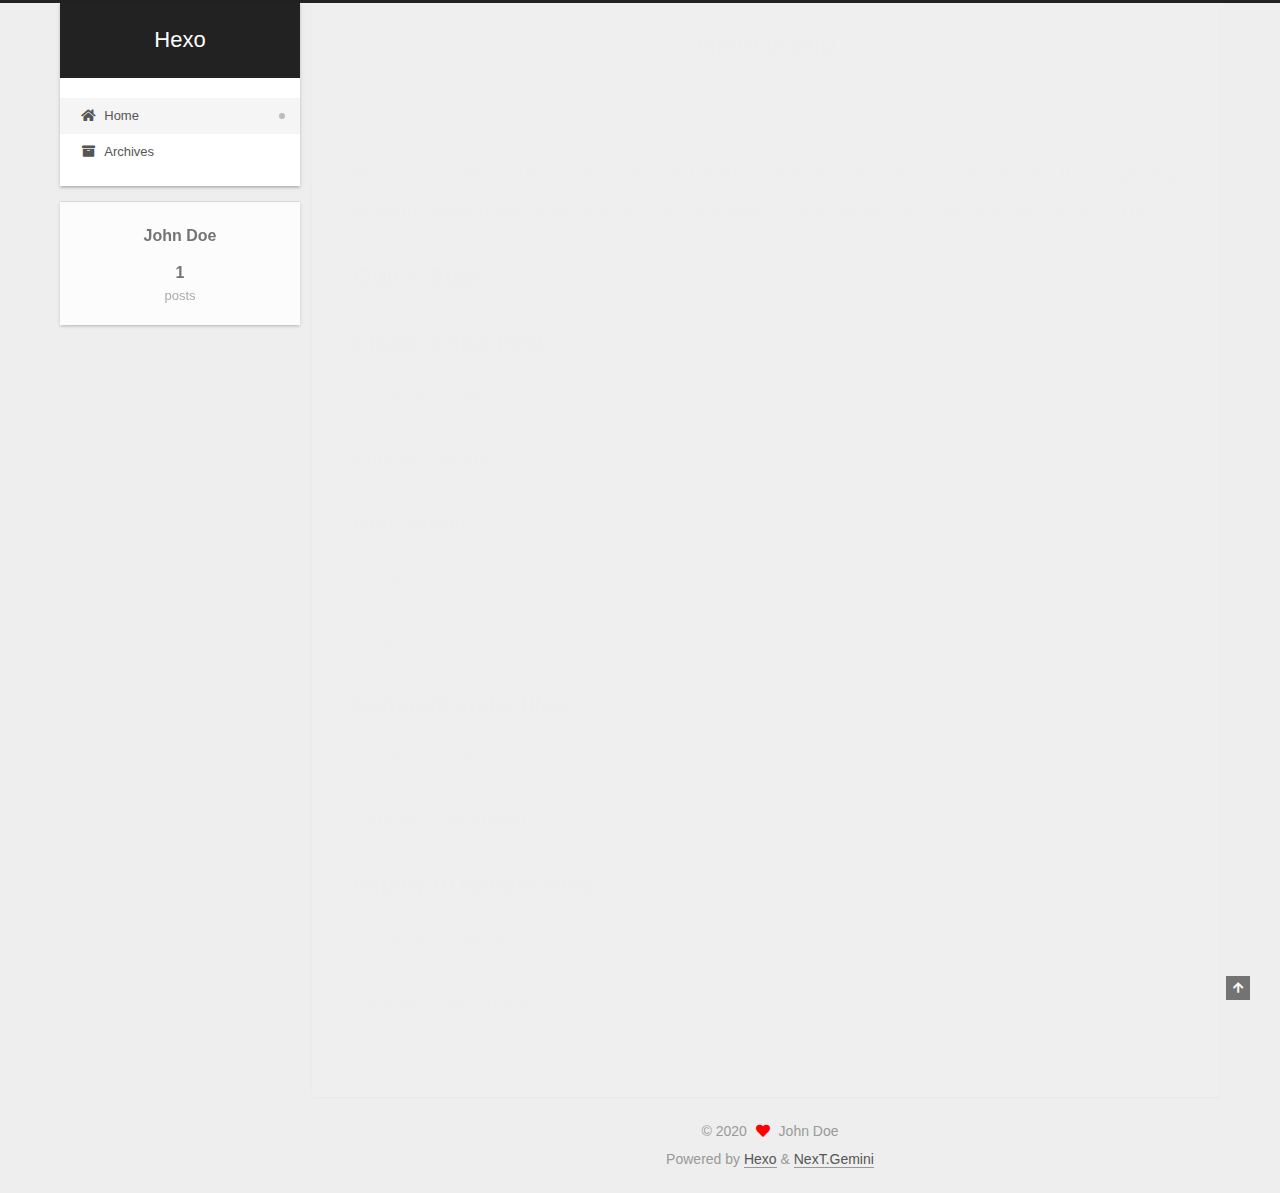
==== commit c2d7fb1a: "Site updated: 2020-07-18 14:59:25" ====
--- a/index.html
+++ b/index.html
@@ -17,7 +17,7 @@
 
 <script id="hexo-configurations">
     var NexT = window.NexT || {};
-    var CONFIG = {"hostname":"yoursite.com","root":"/","scheme":"Muse","version":"7.8.0","exturl":false,"sidebar":{"position":"left","display":"post","padding":18,"offset":12,"onmobile":false},"copycode":{"enable":false,"show_result":false,"style":null},"back2top":{"enable":true,"sidebar":false,"scrollpercent":false},"bookmark":{"enable":false,"color":"#222","save":"auto"},"fancybox":false,"mediumzoom":false,"lazyload":false,"pangu":false,"comments":{"style":"tabs","active":null,"storage":true,"lazyload":false,"nav":null},"algolia":{"hits":{"per_page":10},"labels":{"input_placeholder":"Search for Posts","hits_empty":"We didn't find any results for the search: ${query}","hits_stats":"${hits} results found in ${time} ms"}},"localsearch":{"enable":false,"trigger":"auto","top_n_per_article":1,"unescape":false,"preload":false},"motion":{"enable":true,"async":false,"transition":{"post_block":"fadeIn","post_header":"slideDownIn","post_body":"slideDownIn","coll_header":"slideLeftIn","sidebar":"slideUpIn"}}};
+    var CONFIG = {"hostname":"yoursite.com","root":"/","scheme":"Gemini","version":"7.8.0","exturl":false,"sidebar":{"position":"left","display":"post","padding":18,"offset":12,"onmobile":false},"copycode":{"enable":false,"show_result":false,"style":null},"back2top":{"enable":true,"sidebar":false,"scrollpercent":false},"bookmark":{"enable":false,"color":"#222","save":"auto"},"fancybox":false,"mediumzoom":false,"lazyload":false,"pangu":false,"comments":{"style":"tabs","active":null,"storage":true,"lazyload":false,"nav":null},"algolia":{"hits":{"per_page":10},"labels":{"input_placeholder":"Search for Posts","hits_empty":"We didn't find any results for the search: ${query}","hits_stats":"${hits} results found in ${time} ms"}},"localsearch":{"enable":false,"trigger":"auto","top_n_per_article":1,"unescape":false,"preload":false},"motion":{"enable":true,"async":false,"transition":{"post_block":"fadeIn","post_header":"slideDownIn","post_body":"slideDownIn","coll_header":"slideLeftIn","sidebar":"slideUpIn"}}};
   </script>
 
   <meta property="og:type" content="website">
@@ -311,7 +311,7 @@
   </span>
   <span class="author" itemprop="copyrightHolder">John Doe</span>
 </div>
-  <div class="powered-by">Powered by <a href="https://hexo.io/" class="theme-link" rel="noopener" target="_blank">Hexo</a> & <a href="https://muse.theme-next.org/" class="theme-link" rel="noopener" target="_blank">NexT.Muse</a>
+  <div class="powered-by">Powered by <a href="https://hexo.io/" class="theme-link" rel="noopener" target="_blank">Hexo</a> & <a href="https://theme-next.org/" class="theme-link" rel="noopener" target="_blank">NexT.Gemini</a>
   </div>
 
         
@@ -337,7 +337,7 @@
 <script src="/js/motion.js"></script>
 
 
-<script src="/js/schemes/muse.js"></script>
+<script src="/js/schemes/pisces.js"></script>
 
 
 <script src="/js/next-boot.js"></script>
--- a/css/main.css
+++ b/css/main.css
@@ -1,5 +1,5 @@
 :root {
-  --body-bg-color: #fff;
+  --body-bg-color: #eee;
   --content-bg-color: #fff;
   --card-bg-color: #f5f5f5;
   --text-color: #555;
@@ -11,11 +11,11 @@
   --table-row-odd-bg-color: #f9f9f9;
   --table-row-hover-bg-color: #f5f5f5;
   --menu-item-bg-color: #f5f5f5;
-  --btn-default-bg: #222;
-  --btn-default-color: #fff;
-  --btn-default-border-color: #222;
-  --btn-default-hover-bg: #fff;
-  --btn-default-hover-color: #222;
+  --btn-default-bg: #fff;
+  --btn-default-color: #555;
+  --btn-default-border-color: #555;
+  --btn-default-hover-bg: #222;
+  --btn-default-hover-color: #fff;
   --btn-default-hover-border-color: #222;
 }
 html {
@@ -314,7 +314,7 @@
 .btn {
   background: var(--btn-default-bg);
   border: 2px solid var(--btn-default-border-color);
-  border-radius: 0;
+  border-radius: 2px;
   color: var(--btn-default-color);
   display: inline-block;
   font-size: 0.875em;
@@ -921,16 +921,16 @@
 }
 .main-inner {
   margin: 0 auto;
-  width: 700px;
+  width: calc(100% - 20px);
 }
 @media (min-width: 1200px) {
   .main-inner {
-    width: 800px;
+    width: 1160px;
   }
 }
 @media (min-width: 1600px) {
   .main-inner {
-    width: 900px;
+    width: 73%;
   }
 }
 @media (max-width: 767px) {
@@ -943,16 +943,16 @@
 }
 .header-inner {
   margin: 0 auto;
-  width: 700px;
+  width: calc(100% - 20px);
 }
 @media (min-width: 1200px) {
   .header-inner {
-    width: 800px;
+    width: 1160px;
   }
 }
 @media (min-width: 1600px) {
   .header-inner {
-    width: 900px;
+    width: 73%;
   }
 }
 .site-brand-container {
@@ -991,7 +991,7 @@
   margin: 0;
 }
 .site-subtitle {
-  color: #999;
+  color: #ddd;
   font-size: 0.8125em;
   margin: 10px 0;
 }
@@ -1136,22 +1136,22 @@
   display: inline-block;
 }
 .site-author-image {
-  border: 2px solid #333;
+  border: 1px solid #eee;
   display: block;
   margin: 0 auto;
-  max-width: 96px;
+  max-width: 120px;
   padding: 2px;
 }
 .site-author-name {
-  color: #f5f5f5;
-  font-weight: normal;
-  margin: 5px 0 0;
+  color: var(--text-color);
+  font-weight: 600;
+  margin: 0;
   text-align: center;
 }
 .site-description {
   color: #999;
-  font-size: 1em;
-  margin-top: 5px;
+  font-size: 0.8125em;
+  margin-top: 0;
   text-align: center;
 }
 .links-of-author {
@@ -1168,7 +1168,7 @@
 }
 .links-of-author a::before,
 .links-of-author span.exturl::before {
-  background: #ff55ac;
+  background: #acff18;
   border-radius: 50%;
   content: ' ';
   display: inline-block;
@@ -1246,7 +1246,7 @@
 }
 .sidebar-nav li {
   border-bottom: 1px solid transparent;
-  color: #666;
+  color: var(--text-color);
   cursor: pointer;
   display: inline-block;
   font-size: 0.875em;
@@ -1255,14 +1255,14 @@
   margin-left: 10px;
 }
 .sidebar-nav li:hover {
-  color: #f5f5f5;
+  color: #fc6423;
 }
 .sidebar-nav .sidebar-nav-active {
-  border-bottom-color: #87daff;
-  color: #87daff;
+  border-bottom-color: #fc6423;
+  color: #fc6423;
 }
 .sidebar-nav .sidebar-nav-active:hover {
-  color: #87daff;
+  color: #fc6423;
 }
 .sidebar-panel {
   display: none;
@@ -1291,7 +1291,7 @@
   }
 }
 .sidebar-toggle:hover .toggle-line {
-  background: #87daff;
+  background: #fc6423;
 }
 .post-toc {
   font-size: 0.875em;
@@ -1330,14 +1330,14 @@
   display: block;
 }
 .post-toc .nav .active > a {
-  border-bottom-color: #87daff;
-  color: #87daff;
+  border-bottom-color: #fc6423;
+  color: #fc6423;
 }
 .post-toc .nav .active-current > a {
-  color: #87daff;
+  color: #fc6423;
 }
 .post-toc .nav .active-current > a:hover {
-  color: #87daff;
+  color: #fc6423;
 }
 .site-state {
   display: flex;
@@ -1352,20 +1352,20 @@
   padding: 0 15px;
 }
 .site-state-item:not(:first-child) {
-  border-left: 1px solid #333;
+  border-left: 1px solid #eee;
 }
 .site-state-item a {
   border-bottom: none;
 }
 .site-state-item-count {
   display: block;
-  font-size: 1.25em;
+  font-size: 1em;
   font-weight: 600;
   text-align: center;
 }
 .site-state-item-name {
-  color: inherit;
-  font-size: 0.875em;
+  color: #999;
+  font-size: 0.8125em;
 }
 .footer {
   color: #999;
@@ -1382,16 +1382,16 @@
   box-sizing: border-box;
   margin: 0 auto;
   text-align: center;
-  width: 700px;
+  width: calc(100% - 20px);
 }
 @media (min-width: 1200px) {
   .footer-inner {
-    width: 800px;
+    width: 1160px;
   }
 }
 @media (min-width: 1600px) {
   .footer-inner {
-    width: 900px;
+    width: 73%;
   }
 }
 .languages {
@@ -1489,7 +1489,7 @@
   color: #fff;
   cursor: pointer;
   left: 30px;
-  opacity: 1;
+  opacity: 0.6;
   padding: 0 6px;
   position: fixed;
   transition-property: bottom;
@@ -1500,10 +1500,10 @@
   display: none;
 }
 .back-to-top:hover {
-  color: #87daff;
+  color: #fc6423;
 }
 .back-to-top.back-to-top-on {
-  bottom: 19px;
+  bottom: 30px;
 }
 @media (max-width: 991px) {
   .back-to-top {
@@ -2141,151 +2141,425 @@
 .tag-cloud a:hover {
   color: var(--link-hover-color) !important;
 }
-@media (max-width: 767px) {
-  .header-inner,
-  .main-inner,
+.header {
+  margin: 0 auto;
+  position: relative;
+  width: calc(100% - 20px);
+}
+@media (min-width: 1200px) {
+  .header {
+    width: 1160px;
+  }
+}
+@media (min-width: 1600px) {
+  .header {
+    width: 73%;
+  }
+}
+@media (max-width: 991px) {
+  .header {
+    width: auto;
+  }
+}
+.header-inner {
+  background: var(--content-bg-color);
+  border-radius: initial;
+  box-shadow: 0 2px 2px 0 rgba(0,0,0,0.12), 0 3px 1px -2px rgba(0,0,0,0.06), 0 1px 5px 0 rgba(0,0,0,0.12);
+  overflow: hidden;
+  padding: 0;
+  position: absolute;
+  top: 0;
+  width: 240px;
+}
+@media (min-width: 1200px) {
+  .header-inner {
+    width: 240px;
+  }
+}
+@media (max-width: 991px) {
+  .header-inner {
+    border-radius: initial;
+    position: relative;
+    width: auto;
+  }
+}
+.main-inner {
+  align-items: flex-start;
+  display: flex;
+  justify-content: space-between;
+  flex-direction: row-reverse;
+}
+@media (max-width: 991px) {
+  .main-inner {
+    width: auto;
+  }
+}
+.content-wrap {
+  background: var(--content-bg-color);
+  border-radius: initial;
+  box-shadow: 0 2px 2px 0 rgba(0,0,0,0.12), 0 3px 1px -2px rgba(0,0,0,0.06), 0 1px 5px 0 rgba(0,0,0,0.12);
+  box-sizing: border-box;
+  padding: 40px;
+  width: calc(100% - 252px);
+}
+@media (max-width: 991px) {
+  .content-wrap {
+    border-radius: initial;
+    padding: 20px;
+    width: 100%;
+  }
+}
+.footer-inner {
+  padding-left: 260px;
+}
+.back-to-top {
+  left: auto;
+  right: 30px;
+}
+@media (max-width: 991px) {
+  .back-to-top {
+    right: 20px;
+  }
+}
+@media (max-width: 991px) {
   .footer-inner {
+    padding-left: 0;
+    padding-right: 0;
     width: auto;
   }
 }
-.header-inner {
-  padding-top: 100px;
-}
-@media (max-width: 767px) {
-  .header-inner {
-    padding-top: 50px;
-  }
-}
-.main-inner {
-  padding-bottom: 60px;
-}
-.content {
-  padding-top: 70px;
-}
-@media (max-width: 767px) {
-  .content {
-    padding-top: 35px;
-  }
-}
-embed {
+.site-brand-container {
+  background: #222;
+}
+@media (max-width: 991px) {
+  .site-brand-container {
+    box-shadow: 0 0 16px rgba(0,0,0,0.5);
+  }
+}
+.site-meta {
+  padding: 20px 0;
+}
+.brand {
+  padding: 0;
+}
+.site-subtitle {
+  margin: 10px 10px 0;
+}
+.custom-logo-image {
+  margin-top: 20px;
+}
+@media (max-width: 991px) {
+  .custom-logo-image {
+    display: none;
+  }
+}
+@media (min-width: 768px) and (max-width: 991px) {
+  .site-nav-toggle,
+  .site-nav-right {
+    display: flex;
+    flex-direction: column;
+    justify-content: center;
+  }
+}
+.site-nav-toggle .toggle,
+.site-nav-right .toggle {
+  color: #fff;
+}
+.site-nav-toggle .toggle .toggle-line,
+.site-nav-right .toggle .toggle-line {
+  background: #fff;
+}
+@media (min-width: 768px) and (max-width: 991px) {
+  .site-nav {
+    display: none;
+  }
+}
+.menu .menu-item {
   display: block;
-  margin: 0 auto 25px auto;
-}
-.custom-logo .site-meta-headline {
-  text-align: center;
-}
-.custom-logo .site-title {
-  color: #222;
-  margin: 10px auto 0;
-}
-.custom-logo .site-title a {
-  border: 0;
-}
-.custom-logo-image {
-  background: #fff;
-  margin: 0 auto;
-  max-width: 150px;
-  padding: 5px;
-}
-.brand {
-  background: var(--btn-default-bg);
-}
-@media (max-width: 767px) {
-  .site-nav {
-    border-bottom: 1px solid #ddd;
-    border-top: 1px solid #ddd;
-    left: 0;
-    margin: 0;
-    padding: 0;
-    width: 100%;
-  }
-}
-@media (max-width: 767px) {
-  .menu {
-    text-align: left;
-  }
-}
-.menu-item-active a,
-.menu .menu-item a:hover,
-.menu .menu-item span.exturl:hover {
-  background: transparent;
-  border-bottom: 1px solid var(--link-hover-color) !important;
-}
-@media (max-width: 767px) {
-  .menu-item-active a,
-  .menu .menu-item a:hover,
-  .menu .menu-item span.exturl:hover {
-    border-bottom: 1px dotted #ddd !important;
-  }
-}
-@media (max-width: 767px) {
-  .menu .menu-item {
-    margin: 0 10px;
-  }
+  margin: 0;
 }
 .menu .menu-item a,
 .menu .menu-item span.exturl {
-  border-bottom: 1px solid transparent;
-}
-@media (max-width: 767px) {
-  .menu .menu-item a,
-  .menu .menu-item span.exturl {
-    padding: 5px 10px;
-  }
-}
-@media (min-width: 768px) {
-  .menu .menu-item .fa,
-  .menu .menu-item .fab,
-  .menu .menu-item .far,
-  .menu .menu-item .fas {
-    display: block;
-    line-height: 2;
-    margin-right: 0;
-    width: 100%;
+  padding: 5px 20px;
+  position: relative;
+  text-align: left;
+  transition-property: background-color;
+}
+@media (max-width: 991px) {
+  .menu .menu-item.menu-item-search {
+    display: none;
   }
 }
 .menu .menu-item .badge {
-  background: #eee;
-  padding: 1px 4px;
+  background: #ccc;
+  border-radius: 10px;
+  color: #fff;
+  float: right;
+  padding: 2px 5px;
+  text-shadow: 1px 1px 0 rgba(0,0,0,0.1);
+  vertical-align: middle;
+}
+.main-menu .menu-item-active a::after {
+  background: #bbb;
+  border-radius: 50%;
+  content: ' ';
+  height: 6px;
+  margin-top: -3px;
+  position: absolute;
+  right: 15px;
+  top: 50%;
+  width: 6px;
 }
 .sub-menu {
-  margin: 10px 0;
+  background: var(--content-bg-color);
+  border-bottom: 1px solid #ddd;
+  margin: 0;
+  padding: 6px 0;
 }
 .sub-menu .menu-item {
   display: inline-block;
 }
+.sub-menu .menu-item a,
+.sub-menu .menu-item span.exturl {
+  background: transparent;
+  margin: 5px 10px;
+  padding: initial;
+}
+.sub-menu .menu-item a:hover,
+.sub-menu .menu-item span.exturl:hover {
+  background: transparent;
+  color: #fc6423;
+}
+.sub-menu .menu-item-active a {
+  border-bottom-color: #fc6423;
+  color: #fc6423;
+}
+.sub-menu .menu-item-active a:hover {
+  border-bottom-color: #fc6423;
+}
 .sidebar {
-  left: -320px;
-}
-.sidebar.sidebar-active {
-  left: 0;
-}
-.sidebar {
-  width: 320px;
-  z-index: 1200;
-  transition-delay: 0s;
-  transition-duration: 0.2s;
-  transition-timing-function: ease-out;
-}
-.sidebar a,
-.sidebar span.exturl {
-  border-bottom-color: #555;
-  color: #999;
-}
-.sidebar a:hover,
-.sidebar span.exturl:hover {
-  border-bottom-color: #eee;
-  color: #eee;
-}
-.links-of-blogroll-item {
-  padding: 2px 10px;
-}
-.links-of-blogroll-item a,
-.links-of-blogroll-item span.exturl {
+  background: var(--body-bg-color);
+  box-shadow: none;
+  margin-top: 100%;
+  position: static;
+  width: 240px;
+}
+@media (max-width: 991px) {
+  .sidebar {
+    display: none;
+  }
+}
+.sidebar-toggle {
+  display: none;
+}
+.sidebar-inner {
+  background: var(--content-bg-color);
+  border-radius: initial;
+  box-shadow: 0 2px 2px 0 rgba(0,0,0,0.12), 0 3px 1px -2px rgba(0,0,0,0.06), 0 1px 5px 0 rgba(0,0,0,0.12), 0 -1px 0.5px 0 rgba(0,0,0,0.09);
+  box-sizing: border-box;
+  color: var(--text-color);
+  width: 240px;
+  opacity: 0;
+}
+.sidebar-inner.affix {
+  position: fixed;
+  top: 12px;
+}
+.sidebar-inner.affix-bottom {
+  position: absolute;
+}
+.site-state-item {
+  padding: 0 10px;
+}
+.sidebar-button {
+  border-bottom: 1px dotted #ccc;
+  border-top: 1px dotted #ccc;
+  margin-top: 10px;
+  text-align: center;
+}
+.sidebar-button a {
+  border: 0;
+  color: #fc6423;
+  display: block;
+}
+.sidebar-button a:hover {
+  background: none;
+  border: 0;
+  color: #e34603;
+}
+.sidebar-button a:hover .fa,
+.sidebar-button a:hover .fab,
+.sidebar-button a:hover .far,
+.sidebar-button a:hover .fas {
+  color: #e34603;
+}
+.links-of-author {
+  display: flex;
+  flex-wrap: wrap;
+  margin-top: 10px;
+  justify-content: center;
+}
+.links-of-author-item {
+  margin: 5px 0 0;
+  width: 50%;
+}
+.links-of-author-item a,
+.links-of-author-item span.exturl {
   box-sizing: border-box;
   display: inline-block;
-  max-width: 280px;
+  margin-bottom: 0;
+  margin-right: 0;
+  max-width: 216px;
   overflow: hidden;
+  padding: 0 5px;
   text-overflow: ellipsis;
   white-space: nowrap;
 }
+.links-of-author-item a,
+.links-of-author-item span.exturl {
+  border-bottom: none;
+  display: block;
+  text-decoration: none;
+}
+.links-of-author-item a::before,
+.links-of-author-item span.exturl::before {
+  display: none;
+}
+.links-of-author-item a:hover,
+.links-of-author-item span.exturl:hover {
+  background: var(--body-bg-color);
+  border-radius: 4px;
+}
+.links-of-author-item .fa,
+.links-of-author-item .fab,
+.links-of-author-item .far,
+.links-of-author-item .fas {
+  margin-right: 2px;
+}
+.links-of-blogroll-item {
+  padding: 0;
+}
+.content-wrap {
+  background: initial;
+  box-shadow: initial;
+  padding: initial;
+}
+.post-block {
+  background: var(--content-bg-color);
+  border-radius: initial;
+  box-shadow: 0 2px 2px 0 rgba(0,0,0,0.12), 0 3px 1px -2px rgba(0,0,0,0.06), 0 1px 5px 0 rgba(0,0,0,0.12);
+  padding: 40px;
+}
+.post-block + .post-block {
+  border-radius: initial;
+  box-shadow: 0 2px 2px 0 rgba(0,0,0,0.12), 0 3px 1px -2px rgba(0,0,0,0.06), 0 1px 5px 0 rgba(0,0,0,0.12), 0 -1px 0.5px 0 rgba(0,0,0,0.09);
+  margin-top: 12px;
+}
+.comments {
+  background: var(--content-bg-color);
+  border-radius: initial;
+  box-shadow: 0 2px 2px 0 rgba(0,0,0,0.12), 0 3px 1px -2px rgba(0,0,0,0.06), 0 1px 5px 0 rgba(0,0,0,0.12), 0 -1px 0.5px 0 rgba(0,0,0,0.09);
+  margin-top: 12px;
+  padding: 40px;
+}
+.tabs-comment {
+  margin-top: 1em;
+}
+.content {
+  padding-top: initial;
+}
+.post-eof {
+  display: none;
+}
+.pagination {
+  background: var(--content-bg-color);
+  border-radius: initial;
+  border-top: initial;
+  box-shadow: 0 2px 2px 0 rgba(0,0,0,0.12), 0 3px 1px -2px rgba(0,0,0,0.06), 0 1px 5px 0 rgba(0,0,0,0.12), 0 -1px 0.5px 0 rgba(0,0,0,0.09);
+  margin: 12px 0 0;
+  padding: 10px 0 10px;
+}
+.pagination .prev,
+.pagination .next,
+.pagination .page-number {
+  margin-bottom: initial;
+  top: initial;
+}
+.main {
+  padding-bottom: initial;
+}
+.footer {
+  bottom: auto;
+}
+.sub-menu {
+  border-bottom: initial;
+  box-shadow: 0 2px 2px 0 rgba(0,0,0,0.12), 0 3px 1px -2px rgba(0,0,0,0.06), 0 1px 5px 0 rgba(0,0,0,0.12);
+}
+.sub-menu + .content .post-block {
+  box-shadow: 0 2px 2px 0 rgba(0,0,0,0.12), 0 3px 1px -2px rgba(0,0,0,0.06), 0 1px 5px 0 rgba(0,0,0,0.12), 0 -1px 0.5px 0 rgba(0,0,0,0.09);
+  margin-top: 12px;
+}
+@media (min-width: 768px) and (max-width: 991px) {
+  .sub-menu + .content .post-block {
+    margin-top: 10px;
+  }
+}
+@media (max-width: 767px) {
+  .sub-menu + .content .post-block {
+    margin-top: 8px;
+  }
+}
+.post-body h1,
+.post-body h2 {
+  border-bottom: 1px solid #eee;
+}
+.post-body h3 {
+  border-bottom: 1px dotted #eee;
+}
+@media (min-width: 768px) and (max-width: 991px) {
+  .content-wrap {
+    padding: 10px;
+  }
+  .posts-expand .post-button {
+    margin-top: 20px;
+  }
+  .post-block {
+    border-radius: initial;
+    box-shadow: 0 2px 2px 0 rgba(0,0,0,0.12), 0 3px 1px -2px rgba(0,0,0,0.06), 0 1px 5px 0 rgba(0,0,0,0.12), 0 -1px 0.5px 0 rgba(0,0,0,0.09);
+    padding: 20px;
+  }
+  .post-block + .post-block {
+    margin-top: 10px;
+  }
+  .comments {
+    margin-top: 10px;
+    padding: 10px 20px;
+  }
+  .pagination {
+    margin: 10px 0 0;
+  }
+}
+@media (max-width: 767px) {
+  .content-wrap {
+    padding: 8px;
+  }
+  .posts-expand .post-button {
+    margin: 12px 0;
+  }
+  .post-block {
+    border-radius: initial;
+    box-shadow: 0 2px 2px 0 rgba(0,0,0,0.12), 0 3px 1px -2px rgba(0,0,0,0.06), 0 1px 5px 0 rgba(0,0,0,0.12), 0 -1px 0.5px 0 rgba(0,0,0,0.09);
+    min-height: auto;
+    padding: 12px;
+  }
+  .post-block + .post-block {
+    margin-top: 8px;
+  }
+  .comments {
+    margin-top: 8px;
+    padding: 10px 12px;
+  }
+  .pagination {
+    margin: 8px 0 0;
+  }
+}
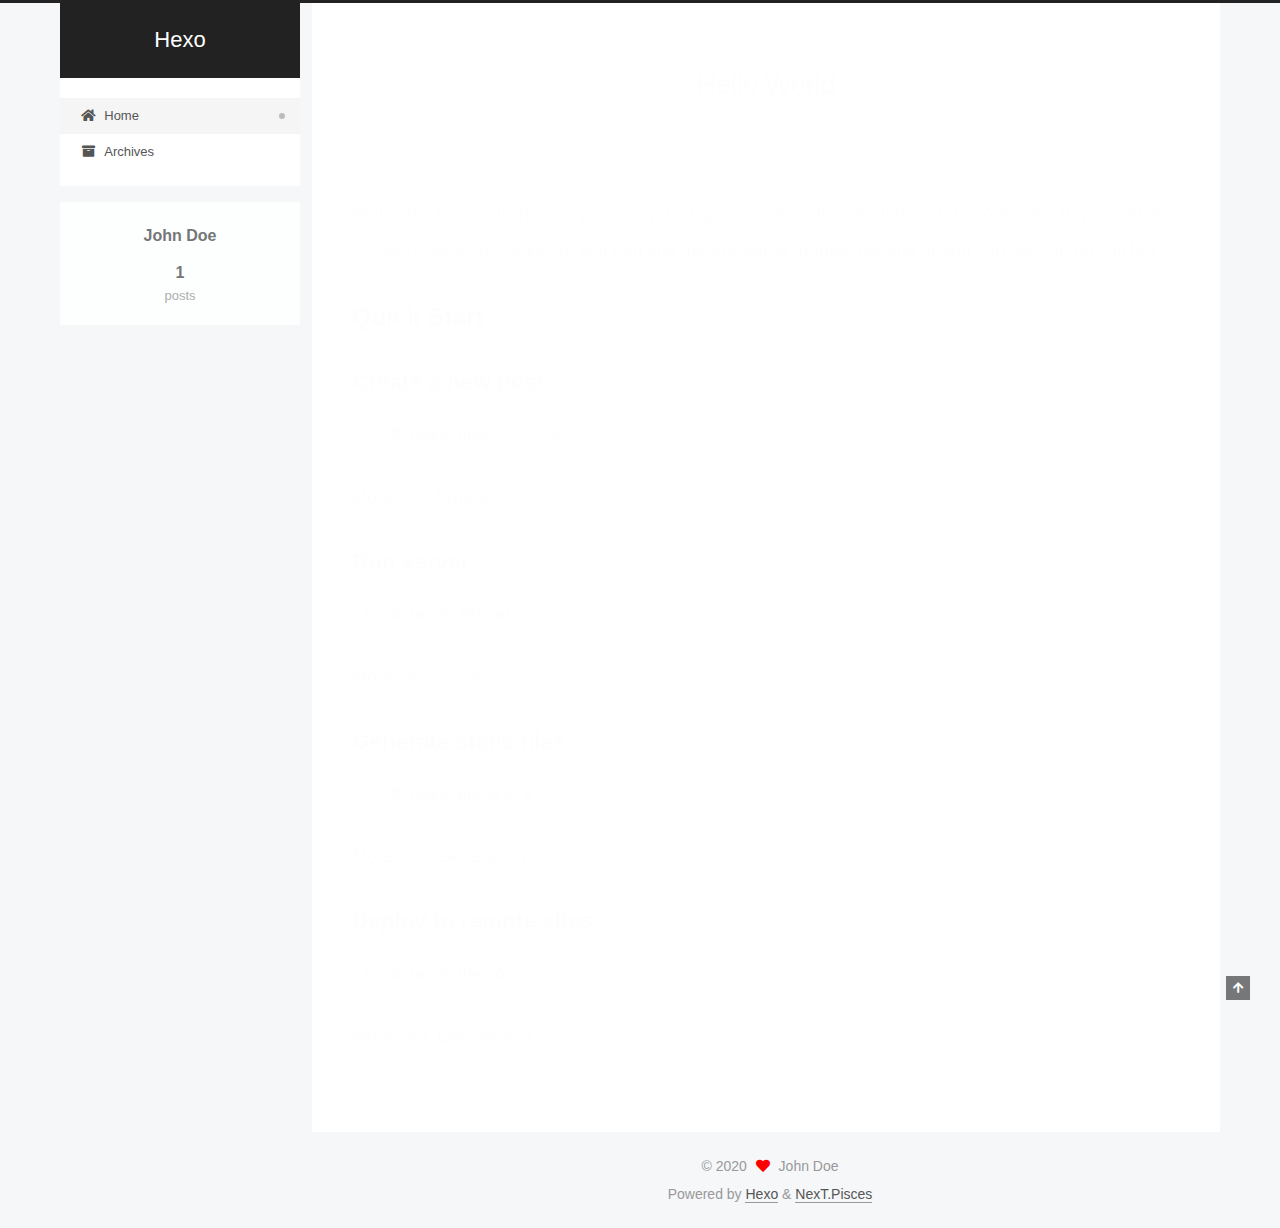
==== commit 2cbfd84d: "Site updated: 2020-07-18 15:01:58" ====
--- a/index.html
+++ b/index.html
@@ -17,7 +17,7 @@
 
 <script id="hexo-configurations">
     var NexT = window.NexT || {};
-    var CONFIG = {"hostname":"yoursite.com","root":"/","scheme":"Gemini","version":"7.8.0","exturl":false,"sidebar":{"position":"left","display":"post","padding":18,"offset":12,"onmobile":false},"copycode":{"enable":false,"show_result":false,"style":null},"back2top":{"enable":true,"sidebar":false,"scrollpercent":false},"bookmark":{"enable":false,"color":"#222","save":"auto"},"fancybox":false,"mediumzoom":false,"lazyload":false,"pangu":false,"comments":{"style":"tabs","active":null,"storage":true,"lazyload":false,"nav":null},"algolia":{"hits":{"per_page":10},"labels":{"input_placeholder":"Search for Posts","hits_empty":"We didn't find any results for the search: ${query}","hits_stats":"${hits} results found in ${time} ms"}},"localsearch":{"enable":false,"trigger":"auto","top_n_per_article":1,"unescape":false,"preload":false},"motion":{"enable":true,"async":false,"transition":{"post_block":"fadeIn","post_header":"slideDownIn","post_body":"slideDownIn","coll_header":"slideLeftIn","sidebar":"slideUpIn"}}};
+    var CONFIG = {"hostname":"yoursite.com","root":"/","scheme":"Pisces","version":"7.8.0","exturl":false,"sidebar":{"position":"left","display":"post","padding":18,"offset":12,"onmobile":false},"copycode":{"enable":false,"show_result":false,"style":null},"back2top":{"enable":true,"sidebar":false,"scrollpercent":false},"bookmark":{"enable":false,"color":"#222","save":"auto"},"fancybox":false,"mediumzoom":false,"lazyload":false,"pangu":false,"comments":{"style":"tabs","active":null,"storage":true,"lazyload":false,"nav":null},"algolia":{"hits":{"per_page":10},"labels":{"input_placeholder":"Search for Posts","hits_empty":"We didn't find any results for the search: ${query}","hits_stats":"${hits} results found in ${time} ms"}},"localsearch":{"enable":false,"trigger":"auto","top_n_per_article":1,"unescape":false,"preload":false},"motion":{"enable":true,"async":false,"transition":{"post_block":"fadeIn","post_header":"slideDownIn","post_body":"slideDownIn","coll_header":"slideLeftIn","sidebar":"slideUpIn"}}};
   </script>
 
   <meta property="og:type" content="website">
@@ -311,7 +311,7 @@
   </span>
   <span class="author" itemprop="copyrightHolder">John Doe</span>
 </div>
-  <div class="powered-by">Powered by <a href="https://hexo.io/" class="theme-link" rel="noopener" target="_blank">Hexo</a> & <a href="https://theme-next.org/" class="theme-link" rel="noopener" target="_blank">NexT.Gemini</a>
+  <div class="powered-by">Powered by <a href="https://hexo.io/" class="theme-link" rel="noopener" target="_blank">Hexo</a> & <a href="https://pisces.theme-next.org/" class="theme-link" rel="noopener" target="_blank">NexT.Pisces</a>
   </div>
 
         
--- a/css/main.css
+++ b/css/main.css
@@ -1,5 +1,5 @@
 :root {
-  --body-bg-color: #eee;
+  --body-bg-color: #f5f7f9;
   --content-bg-color: #fff;
   --card-bg-color: #f5f5f5;
   --text-color: #555;
@@ -1168,7 +1168,7 @@
 }
 .links-of-author a::before,
 .links-of-author span.exturl::before {
-  background: #acff18;
+  background: #ffbdc1;
   border-radius: 50%;
   content: ' ';
   display: inline-block;
@@ -2164,7 +2164,7 @@
 .header-inner {
   background: var(--content-bg-color);
   border-radius: initial;
-  box-shadow: 0 2px 2px 0 rgba(0,0,0,0.12), 0 3px 1px -2px rgba(0,0,0,0.06), 0 1px 5px 0 rgba(0,0,0,0.12);
+  box-shadow: initial;
   overflow: hidden;
   padding: 0;
   position: absolute;
@@ -2197,7 +2197,7 @@
 .content-wrap {
   background: var(--content-bg-color);
   border-radius: initial;
-  box-shadow: 0 2px 2px 0 rgba(0,0,0,0.12), 0 3px 1px -2px rgba(0,0,0,0.06), 0 1px 5px 0 rgba(0,0,0,0.12);
+  box-shadow: initial;
   box-sizing: border-box;
   padding: 40px;
   width: calc(100% - 252px);
@@ -2355,7 +2355,7 @@
 .sidebar-inner {
   background: var(--content-bg-color);
   border-radius: initial;
-  box-shadow: 0 2px 2px 0 rgba(0,0,0,0.12), 0 3px 1px -2px rgba(0,0,0,0.06), 0 1px 5px 0 rgba(0,0,0,0.12), 0 -1px 0.5px 0 rgba(0,0,0,0.09);
+  box-shadow: initial;
   box-sizing: border-box;
   color: var(--text-color);
   width: 240px;
@@ -2439,127 +2439,3 @@
 .links-of-blogroll-item {
   padding: 0;
 }
-.content-wrap {
-  background: initial;
-  box-shadow: initial;
-  padding: initial;
-}
-.post-block {
-  background: var(--content-bg-color);
-  border-radius: initial;
-  box-shadow: 0 2px 2px 0 rgba(0,0,0,0.12), 0 3px 1px -2px rgba(0,0,0,0.06), 0 1px 5px 0 rgba(0,0,0,0.12);
-  padding: 40px;
-}
-.post-block + .post-block {
-  border-radius: initial;
-  box-shadow: 0 2px 2px 0 rgba(0,0,0,0.12), 0 3px 1px -2px rgba(0,0,0,0.06), 0 1px 5px 0 rgba(0,0,0,0.12), 0 -1px 0.5px 0 rgba(0,0,0,0.09);
-  margin-top: 12px;
-}
-.comments {
-  background: var(--content-bg-color);
-  border-radius: initial;
-  box-shadow: 0 2px 2px 0 rgba(0,0,0,0.12), 0 3px 1px -2px rgba(0,0,0,0.06), 0 1px 5px 0 rgba(0,0,0,0.12), 0 -1px 0.5px 0 rgba(0,0,0,0.09);
-  margin-top: 12px;
-  padding: 40px;
-}
-.tabs-comment {
-  margin-top: 1em;
-}
-.content {
-  padding-top: initial;
-}
-.post-eof {
-  display: none;
-}
-.pagination {
-  background: var(--content-bg-color);
-  border-radius: initial;
-  border-top: initial;
-  box-shadow: 0 2px 2px 0 rgba(0,0,0,0.12), 0 3px 1px -2px rgba(0,0,0,0.06), 0 1px 5px 0 rgba(0,0,0,0.12), 0 -1px 0.5px 0 rgba(0,0,0,0.09);
-  margin: 12px 0 0;
-  padding: 10px 0 10px;
-}
-.pagination .prev,
-.pagination .next,
-.pagination .page-number {
-  margin-bottom: initial;
-  top: initial;
-}
-.main {
-  padding-bottom: initial;
-}
-.footer {
-  bottom: auto;
-}
-.sub-menu {
-  border-bottom: initial;
-  box-shadow: 0 2px 2px 0 rgba(0,0,0,0.12), 0 3px 1px -2px rgba(0,0,0,0.06), 0 1px 5px 0 rgba(0,0,0,0.12);
-}
-.sub-menu + .content .post-block {
-  box-shadow: 0 2px 2px 0 rgba(0,0,0,0.12), 0 3px 1px -2px rgba(0,0,0,0.06), 0 1px 5px 0 rgba(0,0,0,0.12), 0 -1px 0.5px 0 rgba(0,0,0,0.09);
-  margin-top: 12px;
-}
-@media (min-width: 768px) and (max-width: 991px) {
-  .sub-menu + .content .post-block {
-    margin-top: 10px;
-  }
-}
-@media (max-width: 767px) {
-  .sub-menu + .content .post-block {
-    margin-top: 8px;
-  }
-}
-.post-body h1,
-.post-body h2 {
-  border-bottom: 1px solid #eee;
-}
-.post-body h3 {
-  border-bottom: 1px dotted #eee;
-}
-@media (min-width: 768px) and (max-width: 991px) {
-  .content-wrap {
-    padding: 10px;
-  }
-  .posts-expand .post-button {
-    margin-top: 20px;
-  }
-  .post-block {
-    border-radius: initial;
-    box-shadow: 0 2px 2px 0 rgba(0,0,0,0.12), 0 3px 1px -2px rgba(0,0,0,0.06), 0 1px 5px 0 rgba(0,0,0,0.12), 0 -1px 0.5px 0 rgba(0,0,0,0.09);
-    padding: 20px;
-  }
-  .post-block + .post-block {
-    margin-top: 10px;
-  }
-  .comments {
-    margin-top: 10px;
-    padding: 10px 20px;
-  }
-  .pagination {
-    margin: 10px 0 0;
-  }
-}
-@media (max-width: 767px) {
-  .content-wrap {
-    padding: 8px;
-  }
-  .posts-expand .post-button {
-    margin: 12px 0;
-  }
-  .post-block {
-    border-radius: initial;
-    box-shadow: 0 2px 2px 0 rgba(0,0,0,0.12), 0 3px 1px -2px rgba(0,0,0,0.06), 0 1px 5px 0 rgba(0,0,0,0.12), 0 -1px 0.5px 0 rgba(0,0,0,0.09);
-    min-height: auto;
-    padding: 12px;
-  }
-  .post-block + .post-block {
-    margin-top: 8px;
-  }
-  .comments {
-    margin-top: 8px;
-    padding: 10px 12px;
-  }
-  .pagination {
-    margin: 8px 0 0;
-  }
-}
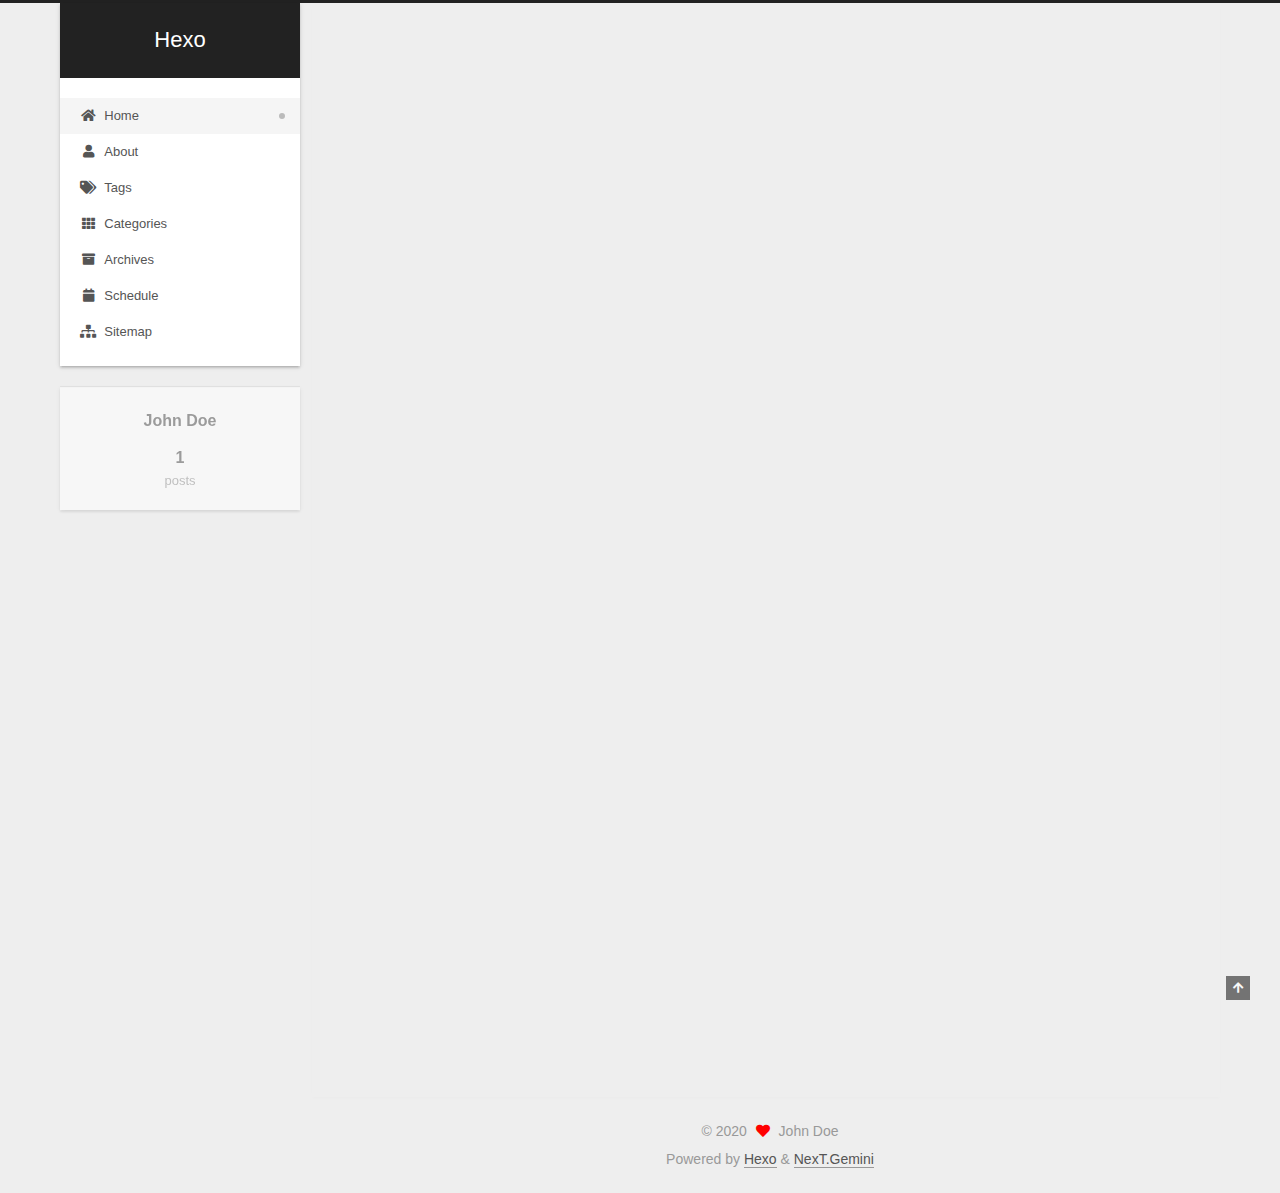
==== commit de49190e: "Site updated: 2020-07-18 15:06:32" ====
--- a/index.html
+++ b/index.html
@@ -17,7 +17,7 @@
 
 <script id="hexo-configurations">
     var NexT = window.NexT || {};
-    var CONFIG = {"hostname":"yoursite.com","root":"/","scheme":"Pisces","version":"7.8.0","exturl":false,"sidebar":{"position":"left","display":"post","padding":18,"offset":12,"onmobile":false},"copycode":{"enable":false,"show_result":false,"style":null},"back2top":{"enable":true,"sidebar":false,"scrollpercent":false},"bookmark":{"enable":false,"color":"#222","save":"auto"},"fancybox":false,"mediumzoom":false,"lazyload":false,"pangu":false,"comments":{"style":"tabs","active":null,"storage":true,"lazyload":false,"nav":null},"algolia":{"hits":{"per_page":10},"labels":{"input_placeholder":"Search for Posts","hits_empty":"We didn't find any results for the search: ${query}","hits_stats":"${hits} results found in ${time} ms"}},"localsearch":{"enable":false,"trigger":"auto","top_n_per_article":1,"unescape":false,"preload":false},"motion":{"enable":true,"async":false,"transition":{"post_block":"fadeIn","post_header":"slideDownIn","post_body":"slideDownIn","coll_header":"slideLeftIn","sidebar":"slideUpIn"}}};
+    var CONFIG = {"hostname":"yoursite.com","root":"/","scheme":"Gemini","version":"7.8.0","exturl":false,"sidebar":{"position":"left","display":"post","padding":18,"offset":12,"onmobile":false},"copycode":{"enable":false,"show_result":false,"style":null},"back2top":{"enable":true,"sidebar":false,"scrollpercent":false},"bookmark":{"enable":false,"color":"#222","save":"auto"},"fancybox":false,"mediumzoom":false,"lazyload":false,"pangu":false,"comments":{"style":"tabs","active":null,"storage":true,"lazyload":false,"nav":null},"algolia":{"hits":{"per_page":10},"labels":{"input_placeholder":"Search for Posts","hits_empty":"We didn't find any results for the search: ${query}","hits_stats":"${hits} results found in ${time} ms"}},"localsearch":{"enable":false,"trigger":"auto","top_n_per_article":1,"unescape":false,"preload":false},"motion":{"enable":true,"async":false,"transition":{"post_block":"fadeIn","post_header":"slideDownIn","post_body":"slideDownIn","coll_header":"slideLeftIn","sidebar":"slideUpIn"}}};
   </script>
 
   <meta property="og:type" content="website">
@@ -113,9 +113,34 @@
     <a href="/" rel="section"><i class="fa fa-home fa-fw"></i>Home</a>
 
   </li>
+        <li class="menu-item menu-item-about">
+
+    <a href="/about/" rel="section"><i class="fa fa-user fa-fw"></i>About</a>
+
+  </li>
+        <li class="menu-item menu-item-tags">
+
+    <a href="/tags/" rel="section"><i class="fa fa-tags fa-fw"></i>Tags</a>
+
+  </li>
+        <li class="menu-item menu-item-categories">
+
+    <a href="/categories/" rel="section"><i class="fa fa-th fa-fw"></i>Categories</a>
+
+  </li>
         <li class="menu-item menu-item-archives">
 
     <a href="/archives/" rel="section"><i class="fa fa-archive fa-fw"></i>Archives</a>
+
+  </li>
+        <li class="menu-item menu-item-schedule">
+
+    <a href="/schedule/" rel="section"><i class="fa fa-calendar fa-fw"></i>Schedule</a>
+
+  </li>
+        <li class="menu-item menu-item-sitemap">
+
+    <a href="/sitemap.xml" rel="section"><i class="fa fa-sitemap fa-fw"></i>Sitemap</a>
 
   </li>
   </ul>
@@ -311,7 +336,7 @@
   </span>
   <span class="author" itemprop="copyrightHolder">John Doe</span>
 </div>
-  <div class="powered-by">Powered by <a href="https://hexo.io/" class="theme-link" rel="noopener" target="_blank">Hexo</a> & <a href="https://pisces.theme-next.org/" class="theme-link" rel="noopener" target="_blank">NexT.Pisces</a>
+  <div class="powered-by">Powered by <a href="https://hexo.io/" class="theme-link" rel="noopener" target="_blank">Hexo</a> & <a href="https://theme-next.org/" class="theme-link" rel="noopener" target="_blank">NexT.Gemini</a>
   </div>
 
         
--- a/css/main.css
+++ b/css/main.css
@@ -1,5 +1,5 @@
 :root {
-  --body-bg-color: #f5f7f9;
+  --body-bg-color: #eee;
   --content-bg-color: #fff;
   --card-bg-color: #f5f5f5;
   --text-color: #555;
@@ -1168,7 +1168,7 @@
 }
 .links-of-author a::before,
 .links-of-author span.exturl::before {
-  background: #ffbdc1;
+  background: #ffd97d;
   border-radius: 50%;
   content: ' ';
   display: inline-block;
@@ -2164,7 +2164,7 @@
 .header-inner {
   background: var(--content-bg-color);
   border-radius: initial;
-  box-shadow: initial;
+  box-shadow: 0 2px 2px 0 rgba(0,0,0,0.12), 0 3px 1px -2px rgba(0,0,0,0.06), 0 1px 5px 0 rgba(0,0,0,0.12);
   overflow: hidden;
   padding: 0;
   position: absolute;
@@ -2197,7 +2197,7 @@
 .content-wrap {
   background: var(--content-bg-color);
   border-radius: initial;
-  box-shadow: initial;
+  box-shadow: 0 2px 2px 0 rgba(0,0,0,0.12), 0 3px 1px -2px rgba(0,0,0,0.06), 0 1px 5px 0 rgba(0,0,0,0.12);
   box-sizing: border-box;
   padding: 40px;
   width: calc(100% - 252px);
@@ -2355,7 +2355,7 @@
 .sidebar-inner {
   background: var(--content-bg-color);
   border-radius: initial;
-  box-shadow: initial;
+  box-shadow: 0 2px 2px 0 rgba(0,0,0,0.12), 0 3px 1px -2px rgba(0,0,0,0.06), 0 1px 5px 0 rgba(0,0,0,0.12), 0 -1px 0.5px 0 rgba(0,0,0,0.09);
   box-sizing: border-box;
   color: var(--text-color);
   width: 240px;
@@ -2439,3 +2439,127 @@
 .links-of-blogroll-item {
   padding: 0;
 }
+.content-wrap {
+  background: initial;
+  box-shadow: initial;
+  padding: initial;
+}
+.post-block {
+  background: var(--content-bg-color);
+  border-radius: initial;
+  box-shadow: 0 2px 2px 0 rgba(0,0,0,0.12), 0 3px 1px -2px rgba(0,0,0,0.06), 0 1px 5px 0 rgba(0,0,0,0.12);
+  padding: 40px;
+}
+.post-block + .post-block {
+  border-radius: initial;
+  box-shadow: 0 2px 2px 0 rgba(0,0,0,0.12), 0 3px 1px -2px rgba(0,0,0,0.06), 0 1px 5px 0 rgba(0,0,0,0.12), 0 -1px 0.5px 0 rgba(0,0,0,0.09);
+  margin-top: 12px;
+}
+.comments {
+  background: var(--content-bg-color);
+  border-radius: initial;
+  box-shadow: 0 2px 2px 0 rgba(0,0,0,0.12), 0 3px 1px -2px rgba(0,0,0,0.06), 0 1px 5px 0 rgba(0,0,0,0.12), 0 -1px 0.5px 0 rgba(0,0,0,0.09);
+  margin-top: 12px;
+  padding: 40px;
+}
+.tabs-comment {
+  margin-top: 1em;
+}
+.content {
+  padding-top: initial;
+}
+.post-eof {
+  display: none;
+}
+.pagination {
+  background: var(--content-bg-color);
+  border-radius: initial;
+  border-top: initial;
+  box-shadow: 0 2px 2px 0 rgba(0,0,0,0.12), 0 3px 1px -2px rgba(0,0,0,0.06), 0 1px 5px 0 rgba(0,0,0,0.12), 0 -1px 0.5px 0 rgba(0,0,0,0.09);
+  margin: 12px 0 0;
+  padding: 10px 0 10px;
+}
+.pagination .prev,
+.pagination .next,
+.pagination .page-number {
+  margin-bottom: initial;
+  top: initial;
+}
+.main {
+  padding-bottom: initial;
+}
+.footer {
+  bottom: auto;
+}
+.sub-menu {
+  border-bottom: initial;
+  box-shadow: 0 2px 2px 0 rgba(0,0,0,0.12), 0 3px 1px -2px rgba(0,0,0,0.06), 0 1px 5px 0 rgba(0,0,0,0.12);
+}
+.sub-menu + .content .post-block {
+  box-shadow: 0 2px 2px 0 rgba(0,0,0,0.12), 0 3px 1px -2px rgba(0,0,0,0.06), 0 1px 5px 0 rgba(0,0,0,0.12), 0 -1px 0.5px 0 rgba(0,0,0,0.09);
+  margin-top: 12px;
+}
+@media (min-width: 768px) and (max-width: 991px) {
+  .sub-menu + .content .post-block {
+    margin-top: 10px;
+  }
+}
+@media (max-width: 767px) {
+  .sub-menu + .content .post-block {
+    margin-top: 8px;
+  }
+}
+.post-body h1,
+.post-body h2 {
+  border-bottom: 1px solid #eee;
+}
+.post-body h3 {
+  border-bottom: 1px dotted #eee;
+}
+@media (min-width: 768px) and (max-width: 991px) {
+  .content-wrap {
+    padding: 10px;
+  }
+  .posts-expand .post-button {
+    margin-top: 20px;
+  }
+  .post-block {
+    border-radius: initial;
+    box-shadow: 0 2px 2px 0 rgba(0,0,0,0.12), 0 3px 1px -2px rgba(0,0,0,0.06), 0 1px 5px 0 rgba(0,0,0,0.12), 0 -1px 0.5px 0 rgba(0,0,0,0.09);
+    padding: 20px;
+  }
+  .post-block + .post-block {
+    margin-top: 10px;
+  }
+  .comments {
+    margin-top: 10px;
+    padding: 10px 20px;
+  }
+  .pagination {
+    margin: 10px 0 0;
+  }
+}
+@media (max-width: 767px) {
+  .content-wrap {
+    padding: 8px;
+  }
+  .posts-expand .post-button {
+    margin: 12px 0;
+  }
+  .post-block {
+    border-radius: initial;
+    box-shadow: 0 2px 2px 0 rgba(0,0,0,0.12), 0 3px 1px -2px rgba(0,0,0,0.06), 0 1px 5px 0 rgba(0,0,0,0.12), 0 -1px 0.5px 0 rgba(0,0,0,0.09);
+    min-height: auto;
+    padding: 12px;
+  }
+  .post-block + .post-block {
+    margin-top: 8px;
+  }
+  .comments {
+    margin-top: 8px;
+    padding: 10px 12px;
+  }
+  .pagination {
+    margin: 8px 0 0;
+  }
+}
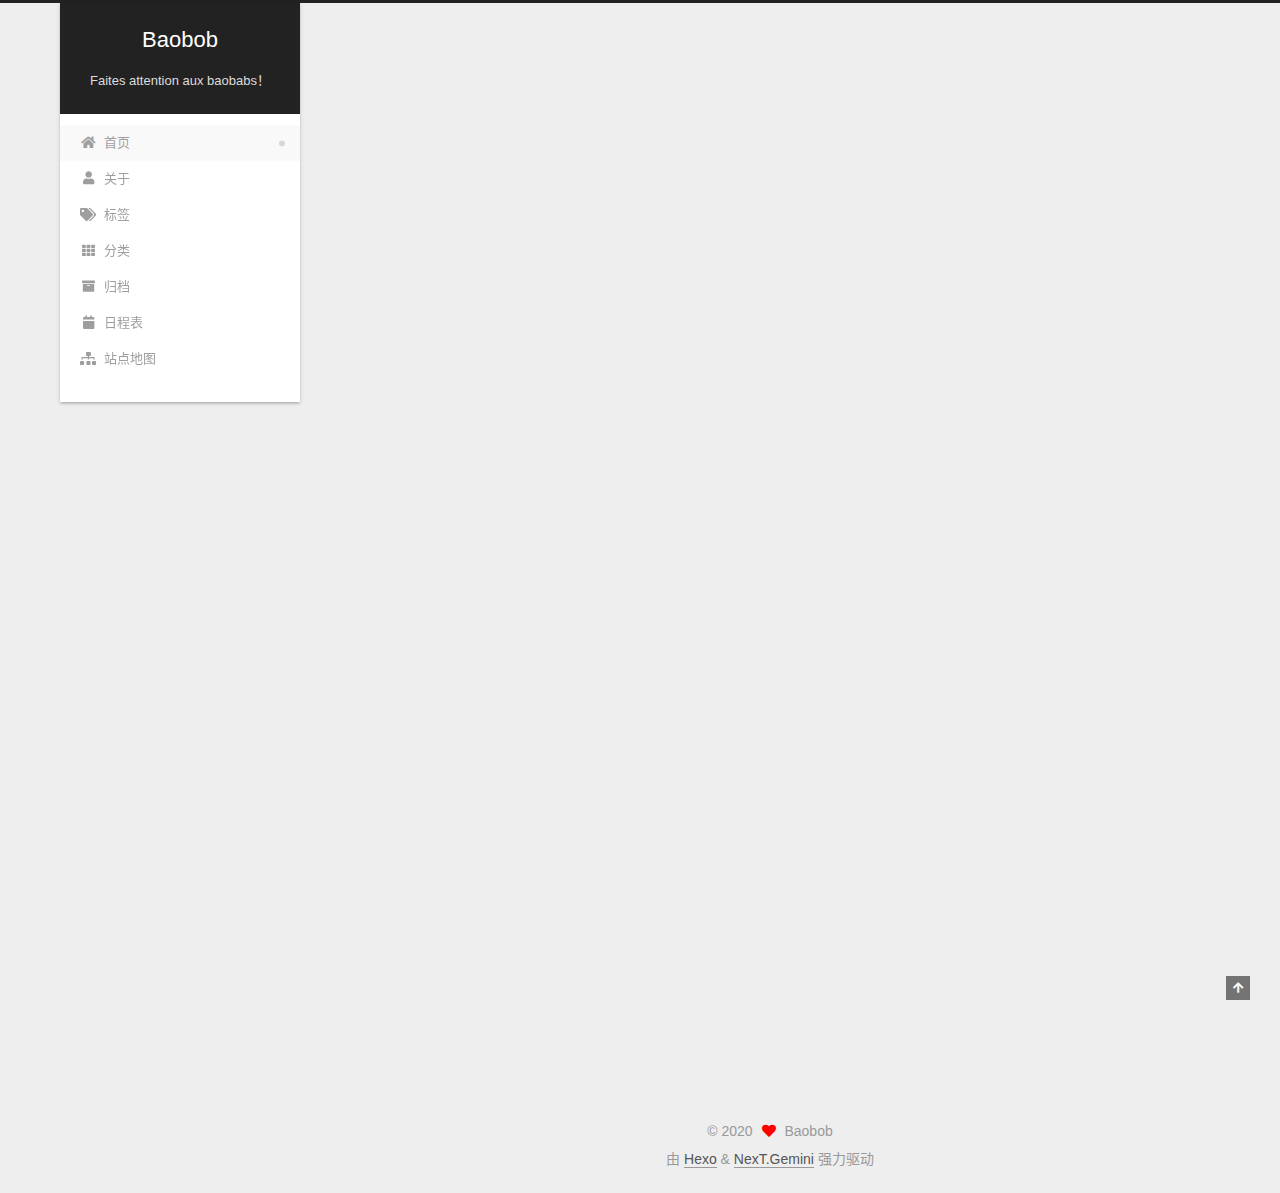
==== commit 1e8c3d75: "Site updated: 2020-07-18 16:09:14" ====
--- a/index.html
+++ b/index.html
@@ -1,5 +1,5 @@
 <!DOCTYPE html>
-<html lang="en">
+<html lang="zh-CN">
 <head>
   <meta charset="UTF-8">
 <meta name="viewport" content="width=device-width, initial-scale=1, maximum-scale=2">
@@ -20,12 +20,14 @@
     var CONFIG = {"hostname":"yoursite.com","root":"/","scheme":"Gemini","version":"7.8.0","exturl":false,"sidebar":{"position":"left","display":"post","padding":18,"offset":12,"onmobile":false},"copycode":{"enable":false,"show_result":false,"style":null},"back2top":{"enable":true,"sidebar":false,"scrollpercent":false},"bookmark":{"enable":false,"color":"#222","save":"auto"},"fancybox":false,"mediumzoom":false,"lazyload":false,"pangu":false,"comments":{"style":"tabs","active":null,"storage":true,"lazyload":false,"nav":null},"algolia":{"hits":{"per_page":10},"labels":{"input_placeholder":"Search for Posts","hits_empty":"We didn't find any results for the search: ${query}","hits_stats":"${hits} results found in ${time} ms"}},"localsearch":{"enable":false,"trigger":"auto","top_n_per_article":1,"unescape":false,"preload":false},"motion":{"enable":true,"async":false,"transition":{"post_block":"fadeIn","post_header":"slideDownIn","post_body":"slideDownIn","coll_header":"slideLeftIn","sidebar":"slideUpIn"}}};
   </script>
 
-  <meta property="og:type" content="website">
-<meta property="og:title" content="Hexo">
+  <meta name="description" content="贪财好色 一身正气">
+<meta property="og:type" content="website">
+<meta property="og:title" content="Baobob">
 <meta property="og:url" content="http://yoursite.com/index.html">
-<meta property="og:site_name" content="Hexo">
-<meta property="og:locale" content="en_US">
-<meta property="article:author" content="John Doe">
+<meta property="og:site_name" content="Baobob">
+<meta property="og:description" content="贪财好色 一身正气">
+<meta property="og:locale" content="zh_CN">
+<meta property="article:author" content="Baobob">
 <meta name="twitter:card" content="summary">
 
 <link rel="canonical" href="http://yoursite.com/">
@@ -37,11 +39,11 @@
     sidebar: "",
     isHome : true,
     isPost : false,
-    lang   : 'en'
+    lang   : 'zh-CN'
   };
 </script>
 
-  <title>Hexo</title>
+  <title>Baobob</title>
   
 
 
@@ -81,7 +83,7 @@
     <header class="header" itemscope itemtype="http://schema.org/WPHeader">
       <div class="header-inner"><div class="site-brand-container">
   <div class="site-nav-toggle">
-    <div class="toggle" aria-label="Toggle navigation bar">
+    <div class="toggle" aria-label="切换导航栏">
       <span class="toggle-line toggle-line-first"></span>
       <span class="toggle-line toggle-line-middle"></span>
       <span class="toggle-line toggle-line-last"></span>
@@ -92,9 +94,10 @@
 
     <a href="/" class="brand" rel="start">
       <span class="logo-line-before"><i></i></span>
-      <h1 class="site-title">Hexo</h1>
+      <h1 class="site-title">Baobob</h1>
       <span class="logo-line-after"><i></i></span>
     </a>
+      <p class="site-subtitle" itemprop="description">Faites attention aux baobabs！</p>
   </div>
 
   <div class="site-nav-right">
@@ -110,37 +113,37 @@
   <ul id="menu" class="main-menu menu">
         <li class="menu-item menu-item-home">
 
-    <a href="/" rel="section"><i class="fa fa-home fa-fw"></i>Home</a>
+    <a href="/" rel="section"><i class="fa fa-home fa-fw"></i>首页</a>
 
   </li>
         <li class="menu-item menu-item-about">
 
-    <a href="/about/" rel="section"><i class="fa fa-user fa-fw"></i>About</a>
+    <a href="/about/" rel="section"><i class="fa fa-user fa-fw"></i>关于</a>
 
   </li>
         <li class="menu-item menu-item-tags">
 
-    <a href="/tags/" rel="section"><i class="fa fa-tags fa-fw"></i>Tags</a>
+    <a href="/tags/" rel="section"><i class="fa fa-tags fa-fw"></i>标签</a>
 
   </li>
         <li class="menu-item menu-item-categories">
 
-    <a href="/categories/" rel="section"><i class="fa fa-th fa-fw"></i>Categories</a>
+    <a href="/categories/" rel="section"><i class="fa fa-th fa-fw"></i>分类</a>
 
   </li>
         <li class="menu-item menu-item-archives">
 
-    <a href="/archives/" rel="section"><i class="fa fa-archive fa-fw"></i>Archives</a>
+    <a href="/archives/" rel="section"><i class="fa fa-archive fa-fw"></i>归档</a>
 
   </li>
         <li class="menu-item menu-item-schedule">
 
-    <a href="/schedule/" rel="section"><i class="fa fa-calendar fa-fw"></i>Schedule</a>
+    <a href="/schedule/" rel="section"><i class="fa fa-calendar fa-fw"></i>日程表</a>
 
   </li>
         <li class="menu-item menu-item-sitemap">
 
-    <a href="/sitemap.xml" rel="section"><i class="fa fa-sitemap fa-fw"></i>Sitemap</a>
+    <a href="/sitemap.xml" rel="section"><i class="fa fa-sitemap fa-fw"></i>站点地图</a>
 
   </li>
   </ul>
@@ -169,17 +172,17 @@
       
   
   
-  <article itemscope itemtype="http://schema.org/Article" class="post-block" lang="en">
+  <article itemscope itemtype="http://schema.org/Article" class="post-block" lang="zh-CN">
     <link itemprop="mainEntityOfPage" href="http://yoursite.com/2020/07/18/hello-world/">
 
     <span hidden itemprop="author" itemscope itemtype="http://schema.org/Person">
       <meta itemprop="image" content="/images/avatar.gif">
-      <meta itemprop="name" content="John Doe">
-      <meta itemprop="description" content="">
+      <meta itemprop="name" content="Baobob">
+      <meta itemprop="description" content="贪财好色 一身正气">
     </span>
 
     <span hidden itemprop="publisher" itemscope itemtype="http://schema.org/Organization">
-      <meta itemprop="name" content="Hexo">
+      <meta itemprop="name" content="Baobob">
     </span>
       <header class="post-header">
         <h2 class="post-title" itemprop="name headline">
@@ -192,9 +195,9 @@
               <span class="post-meta-item-icon">
                 <i class="far fa-calendar"></i>
               </span>
-              <span class="post-meta-item-text">Posted on</span>
-
-              <time title="Created: 2020-07-18 13:53:25" itemprop="dateCreated datePublished" datetime="2020-07-18T13:53:25+09:00">2020-07-18</time>
+              <span class="post-meta-item-text">发表于</span>
+
+              <time title="创建时间：2020-07-18 13:53:25" itemprop="dateCreated datePublished" datetime="2020-07-18T13:53:25+09:00">2020-07-18</time>
             </span>
 
           
@@ -280,10 +283,10 @@
 
       <ul class="sidebar-nav motion-element">
         <li class="sidebar-nav-toc">
-          Table of Contents
+          文章目录
         </li>
         <li class="sidebar-nav-overview">
-          Overview
+          站点概览
         </li>
       </ul>
 
@@ -294,8 +297,8 @@
 
       <div class="site-overview-wrap sidebar-panel">
         <div class="site-author motion-element" itemprop="author" itemscope itemtype="http://schema.org/Person">
-  <p class="site-author-name" itemprop="name">John Doe</p>
-  <div class="site-description" itemprop="description"></div>
+  <p class="site-author-name" itemprop="name">Baobob</p>
+  <div class="site-description" itemprop="description">贪财好色 一身正气</div>
 </div>
 <div class="site-state-wrap motion-element">
   <nav class="site-state">
@@ -303,7 +306,7 @@
           <a href="/archives/">
         
           <span class="site-state-item-count">1</span>
-          <span class="site-state-item-name">posts</span>
+          <span class="site-state-item-name">日志</span>
         </a>
       </div>
   </nav>
@@ -334,9 +337,9 @@
   <span class="with-love">
     <i class="fa fa-heart"></i>
   </span>
-  <span class="author" itemprop="copyrightHolder">John Doe</span>
-</div>
-  <div class="powered-by">Powered by <a href="https://hexo.io/" class="theme-link" rel="noopener" target="_blank">Hexo</a> & <a href="https://theme-next.org/" class="theme-link" rel="noopener" target="_blank">NexT.Gemini</a>
+  <span class="author" itemprop="copyrightHolder">Baobob</span>
+</div>
+  <div class="powered-by">由 <a href="https://hexo.io/" class="theme-link" rel="noopener" target="_blank">Hexo</a> & <a href="https://theme-next.org/" class="theme-link" rel="noopener" target="_blank">NexT.Gemini</a> 强力驱动
   </div>
 
         
--- a/css/main.css
+++ b/css/main.css
@@ -1168,7 +1168,7 @@
 }
 .links-of-author a::before,
 .links-of-author span.exturl::before {
-  background: #ffd97d;
+  background: #3e1bff;
   border-radius: 50%;
   content: ' ';
   display: inline-block;
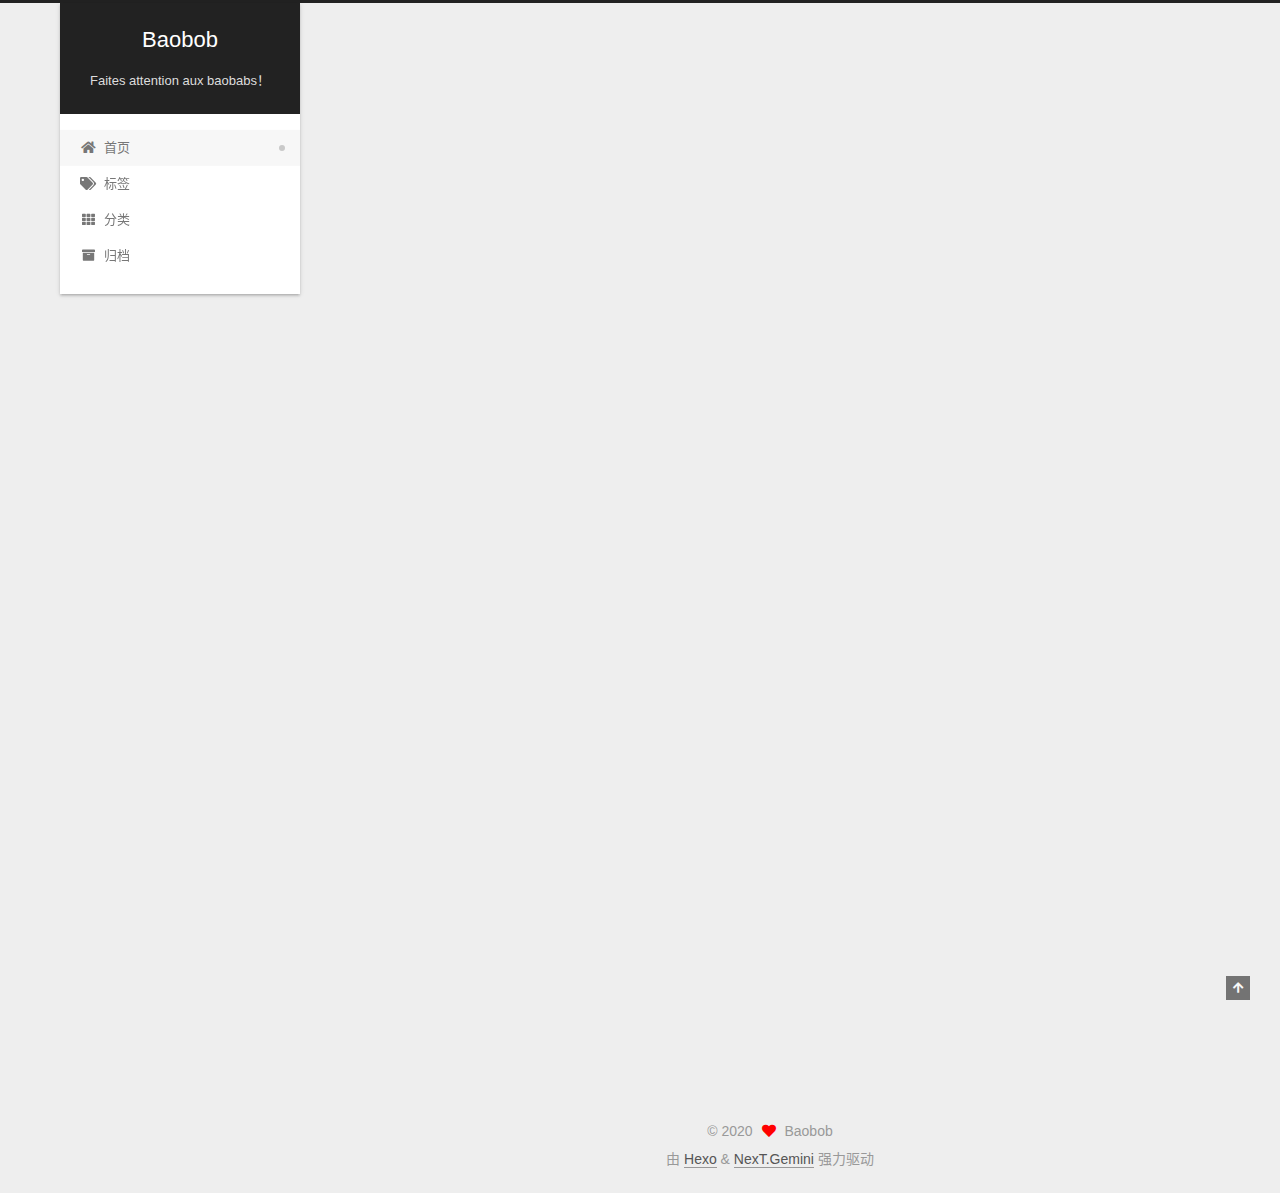
==== commit 49562206: "Site updated: 2020-07-18 16:30:29" ====
--- a/index.html
+++ b/index.html
@@ -116,11 +116,6 @@
     <a href="/" rel="section"><i class="fa fa-home fa-fw"></i>首页</a>
 
   </li>
-        <li class="menu-item menu-item-about">
-
-    <a href="/about/" rel="section"><i class="fa fa-user fa-fw"></i>关于</a>
-
-  </li>
         <li class="menu-item menu-item-tags">
 
     <a href="/tags/" rel="section"><i class="fa fa-tags fa-fw"></i>标签</a>
@@ -134,16 +129,6 @@
         <li class="menu-item menu-item-archives">
 
     <a href="/archives/" rel="section"><i class="fa fa-archive fa-fw"></i>归档</a>
-
-  </li>
-        <li class="menu-item menu-item-schedule">
-
-    <a href="/schedule/" rel="section"><i class="fa fa-calendar fa-fw"></i>日程表</a>
-
-  </li>
-        <li class="menu-item menu-item-sitemap">
-
-    <a href="/sitemap.xml" rel="section"><i class="fa fa-sitemap fa-fw"></i>站点地图</a>
 
   </li>
   </ul>
--- a/css/main.css
+++ b/css/main.css
@@ -1168,7 +1168,7 @@
 }
 .links-of-author a::before,
 .links-of-author span.exturl::before {
-  background: #3e1bff;
+  background: #2f6bff;
   border-radius: 50%;
   content: ' ';
   display: inline-block;
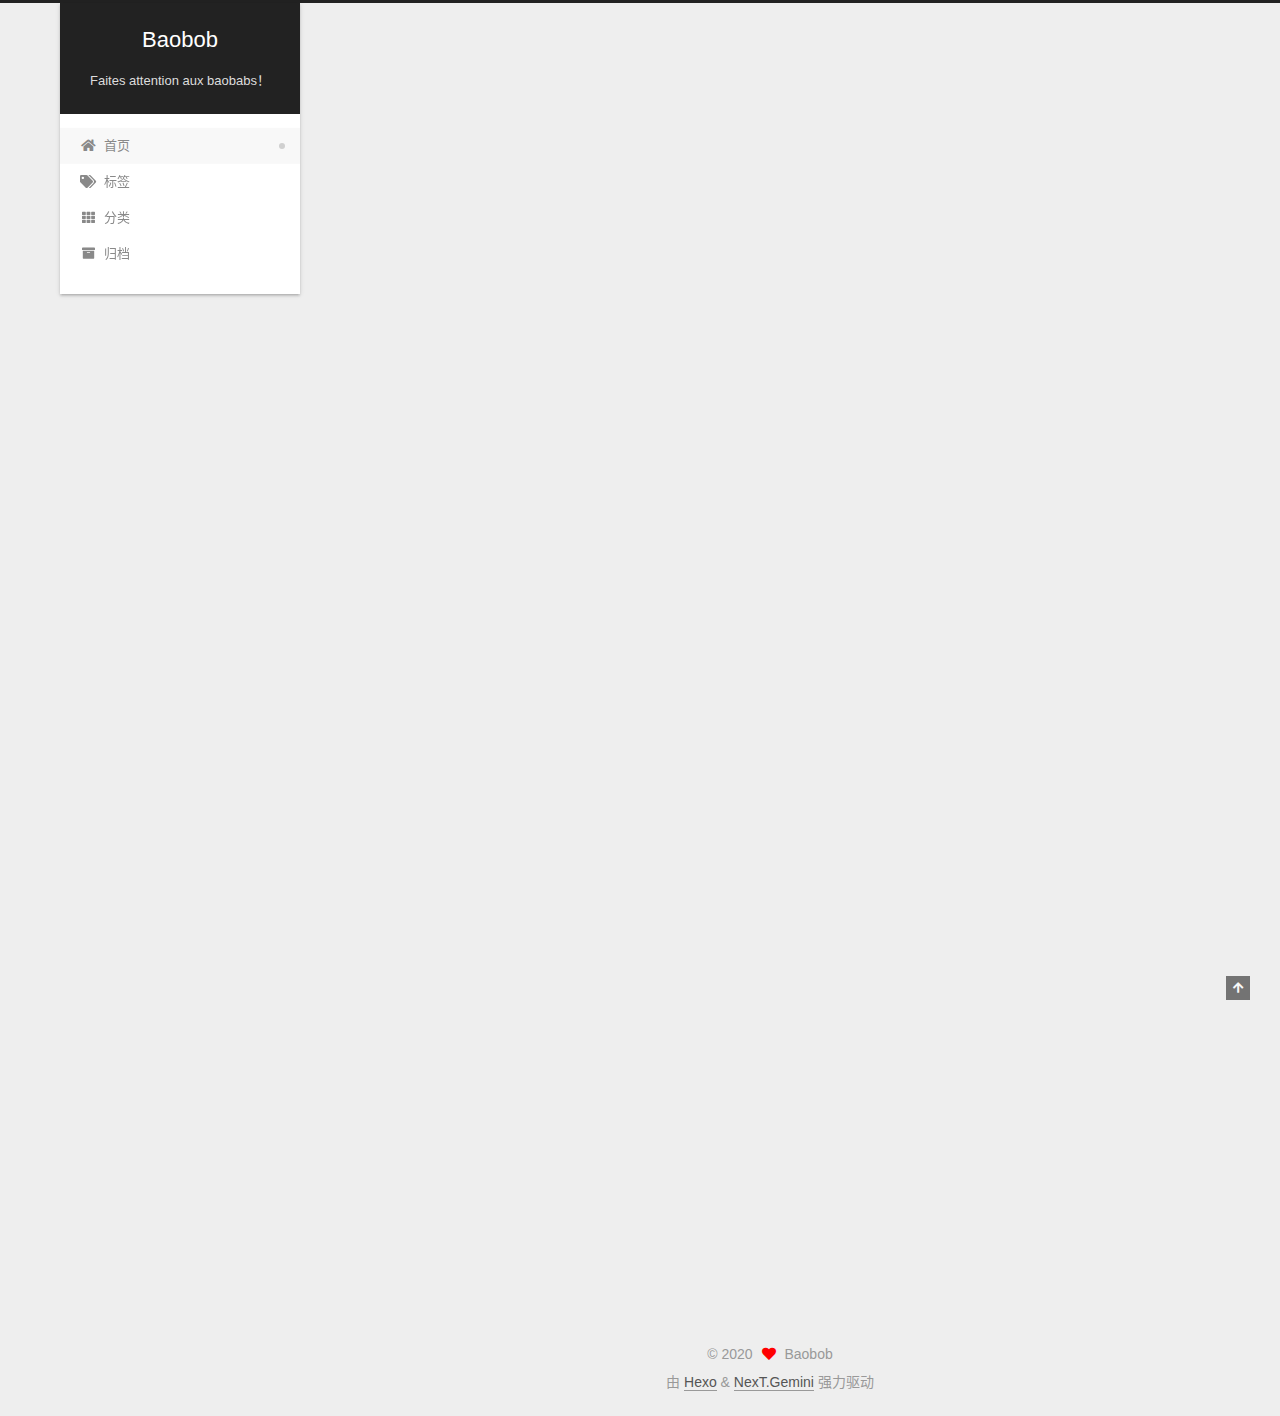
==== commit f3cc30dd: "Site updated: 2020-07-18 16:45:14" ====
--- a/index.html
+++ b/index.html
@@ -154,6 +154,64 @@
 
           <div class="content index posts-expand">
             
+      
+  
+  
+  <article itemscope itemtype="http://schema.org/Article" class="post-block" lang="zh-CN">
+    <link itemprop="mainEntityOfPage" href="http://yoursite.com/2020/07/18/test/">
+
+    <span hidden itemprop="author" itemscope itemtype="http://schema.org/Person">
+      <meta itemprop="image" content="/images/avatar.gif">
+      <meta itemprop="name" content="Baobob">
+      <meta itemprop="description" content="贪财好色 一身正气">
+    </span>
+
+    <span hidden itemprop="publisher" itemscope itemtype="http://schema.org/Organization">
+      <meta itemprop="name" content="Baobob">
+    </span>
+      <header class="post-header">
+        <h2 class="post-title" itemprop="name headline">
+          
+            <a href="/2020/07/18/test/" class="post-title-link" itemprop="url">test</a>
+        </h2>
+
+        <div class="post-meta">
+            <span class="post-meta-item">
+              <span class="post-meta-item-icon">
+                <i class="far fa-calendar"></i>
+              </span>
+              <span class="post-meta-item-text">发表于</span>
+              
+
+              <time title="创建时间：2020-07-18 16:37:41 / 修改时间：16:37:42" itemprop="dateCreated datePublished" datetime="2020-07-18T16:37:41+09:00">2020-07-18</time>
+            </span>
+
+          
+
+        </div>
+      </header>
+
+    
+    
+    
+    <div class="post-body" itemprop="articleBody">
+
+      
+          
+      
+    </div>
+
+    
+    
+    
+      <footer class="post-footer">
+        <div class="post-eof"></div>
+      </footer>
+  </article>
+  
+  
+  
+
       
   
   
@@ -290,7 +348,7 @@
       <div class="site-state-item site-state-posts">
           <a href="/archives/">
         
-          <span class="site-state-item-count">1</span>
+          <span class="site-state-item-count">2</span>
           <span class="site-state-item-name">日志</span>
         </a>
       </div>
--- a/css/main.css
+++ b/css/main.css
@@ -1168,7 +1168,7 @@
 }
 .links-of-author a::before,
 .links-of-author span.exturl::before {
-  background: #2f6bff;
+  background: #fefffc;
   border-radius: 50%;
   content: ' ';
   display: inline-block;
